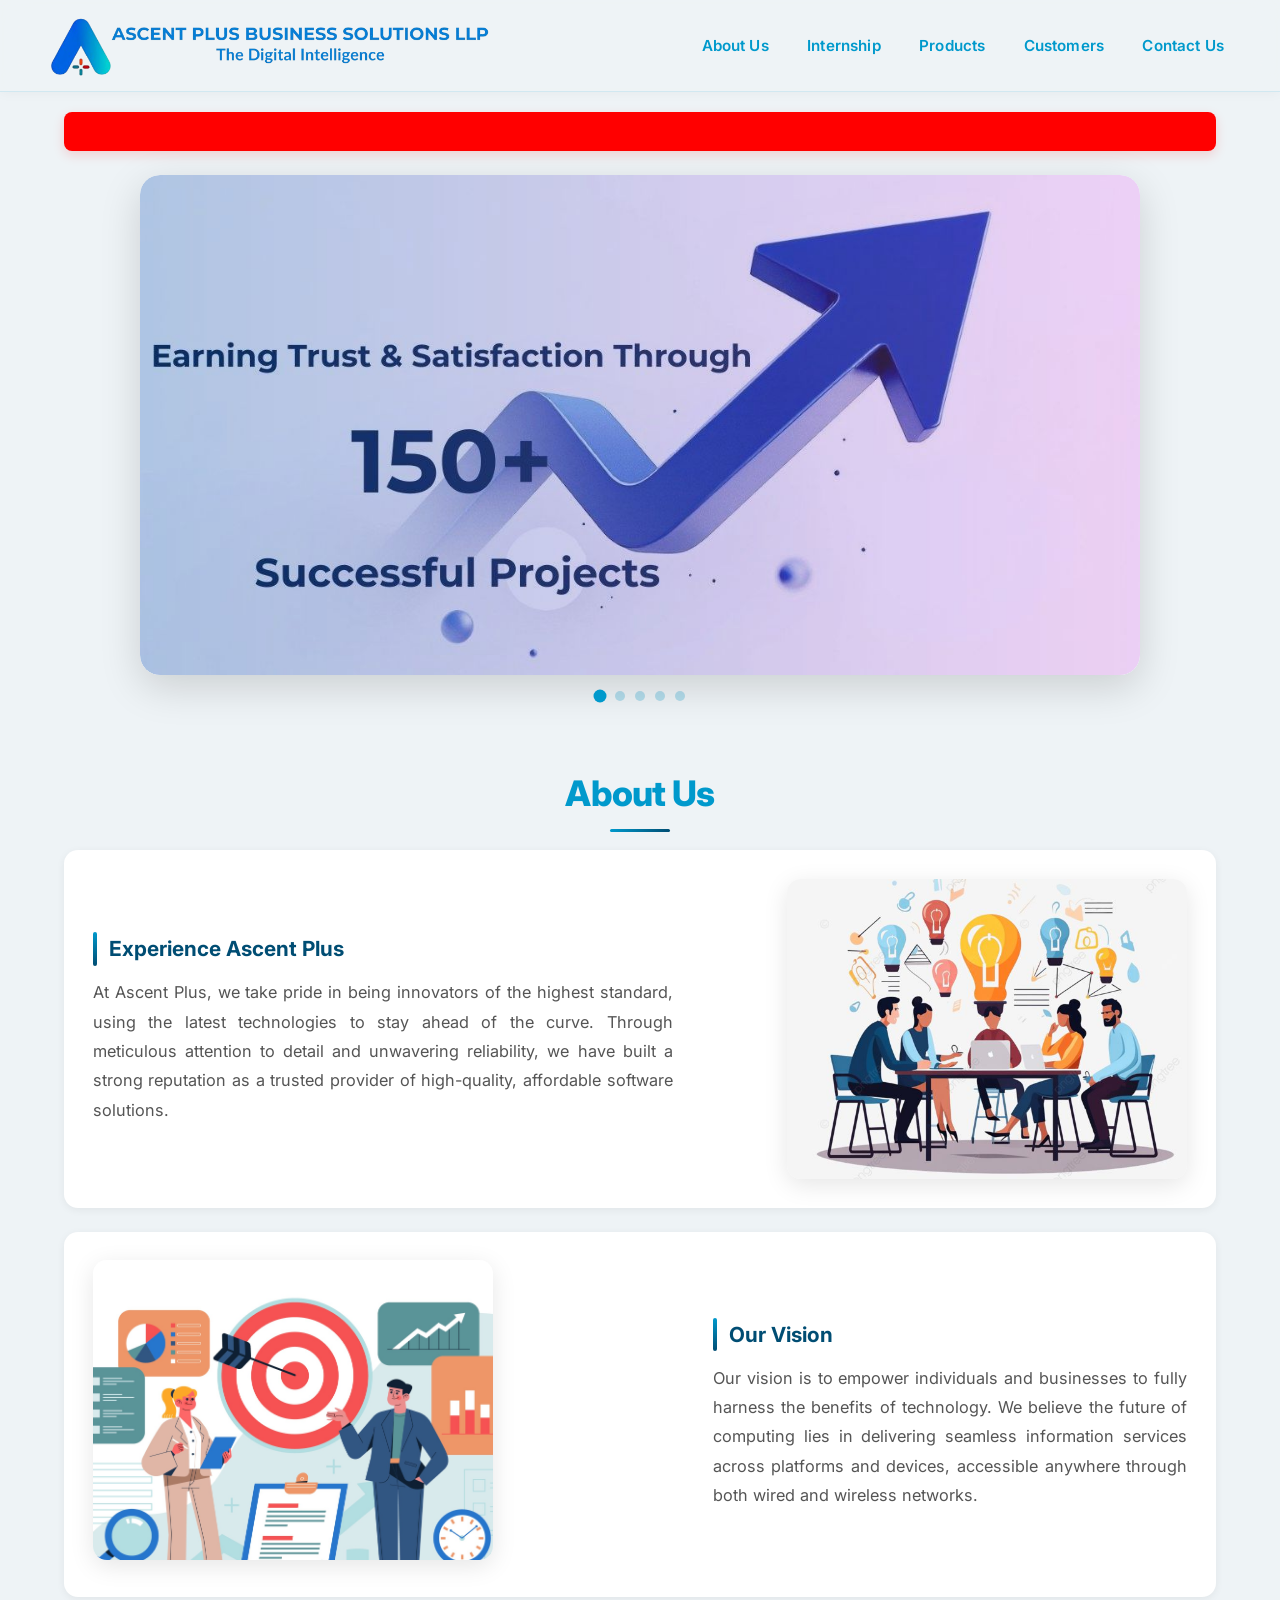
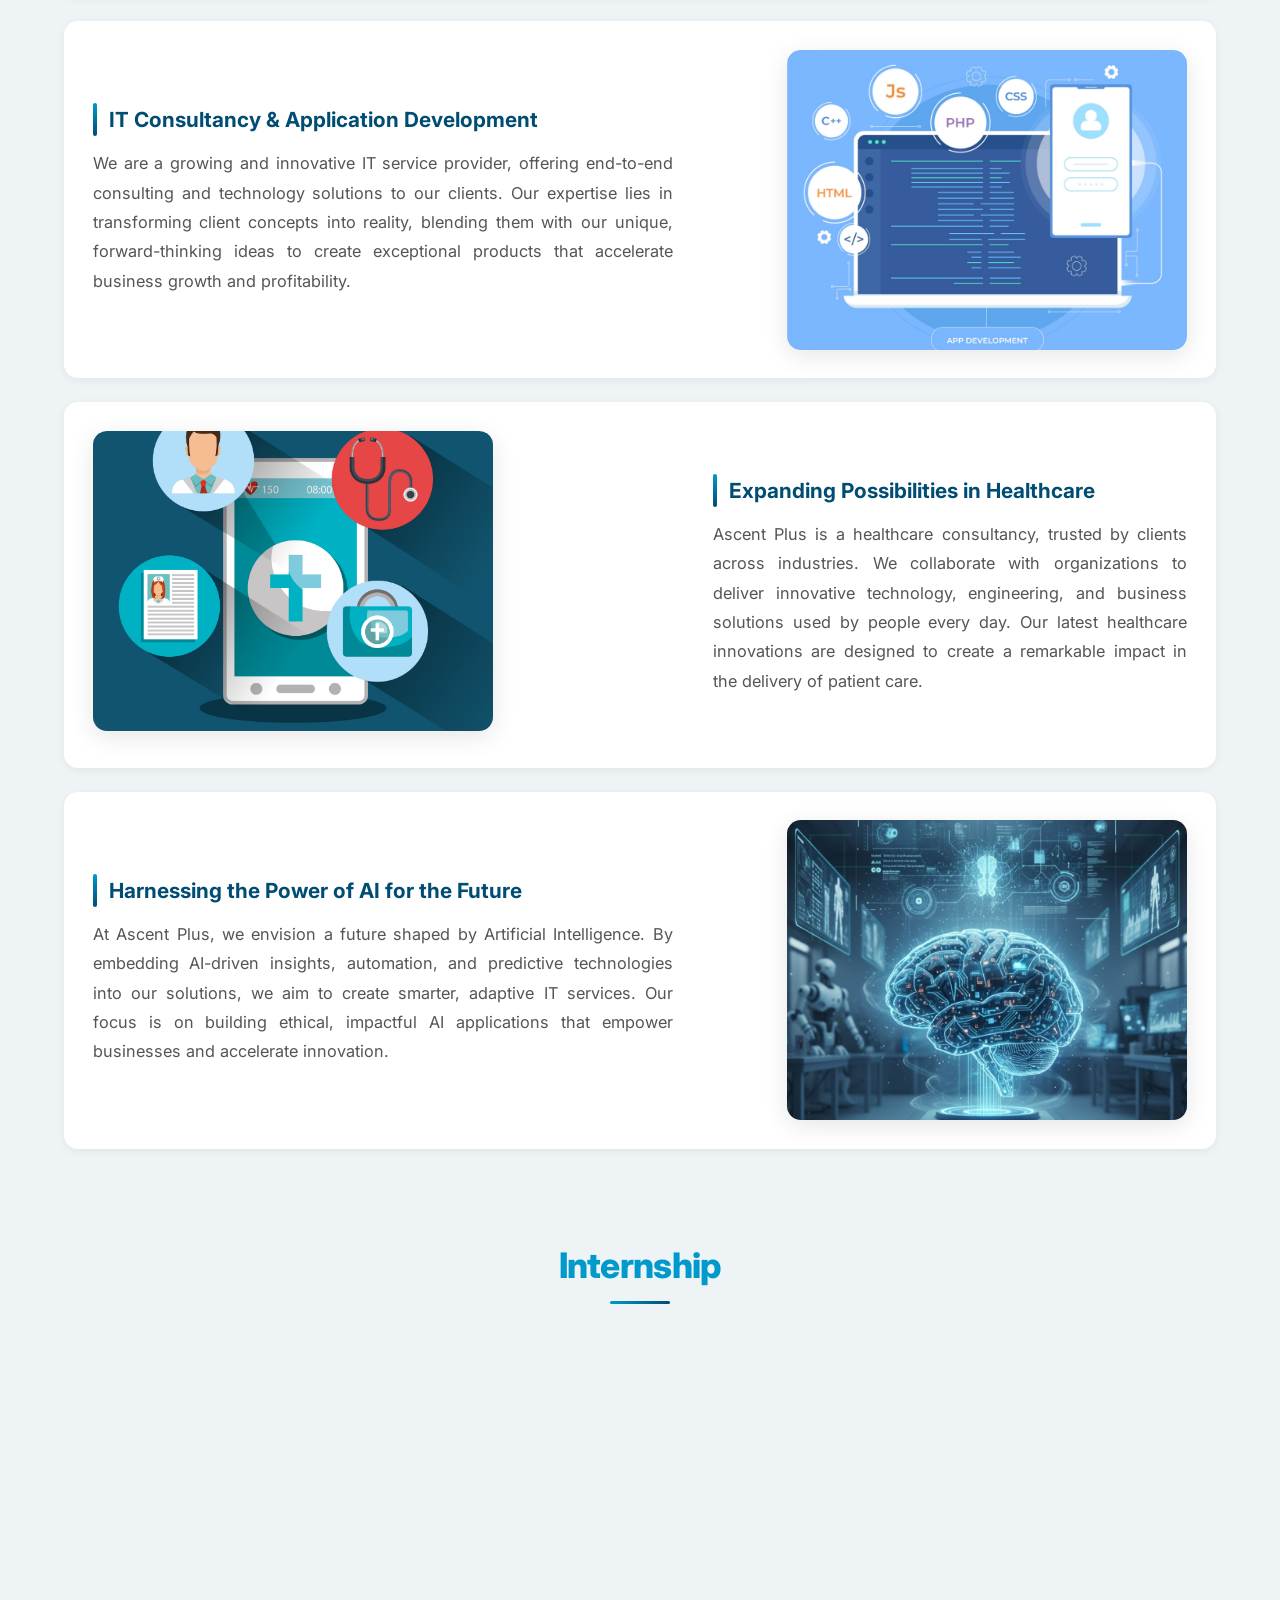
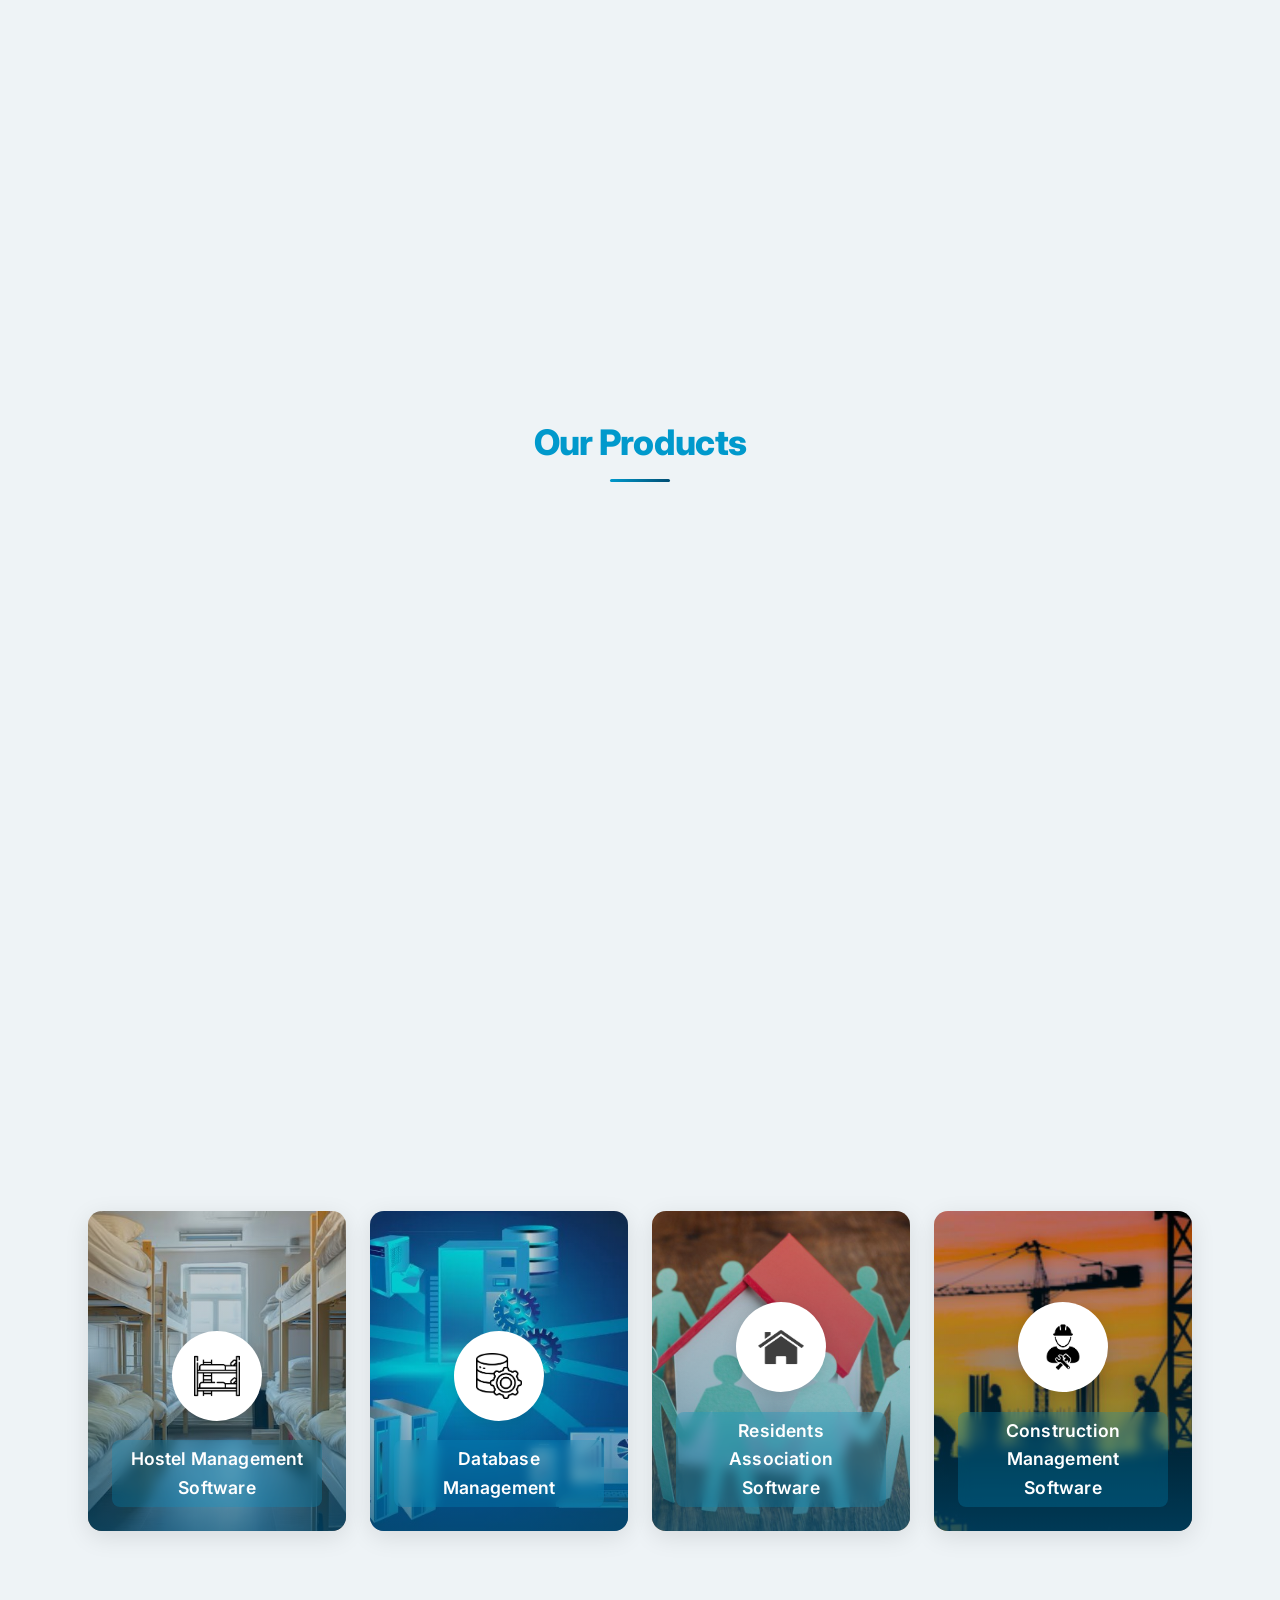
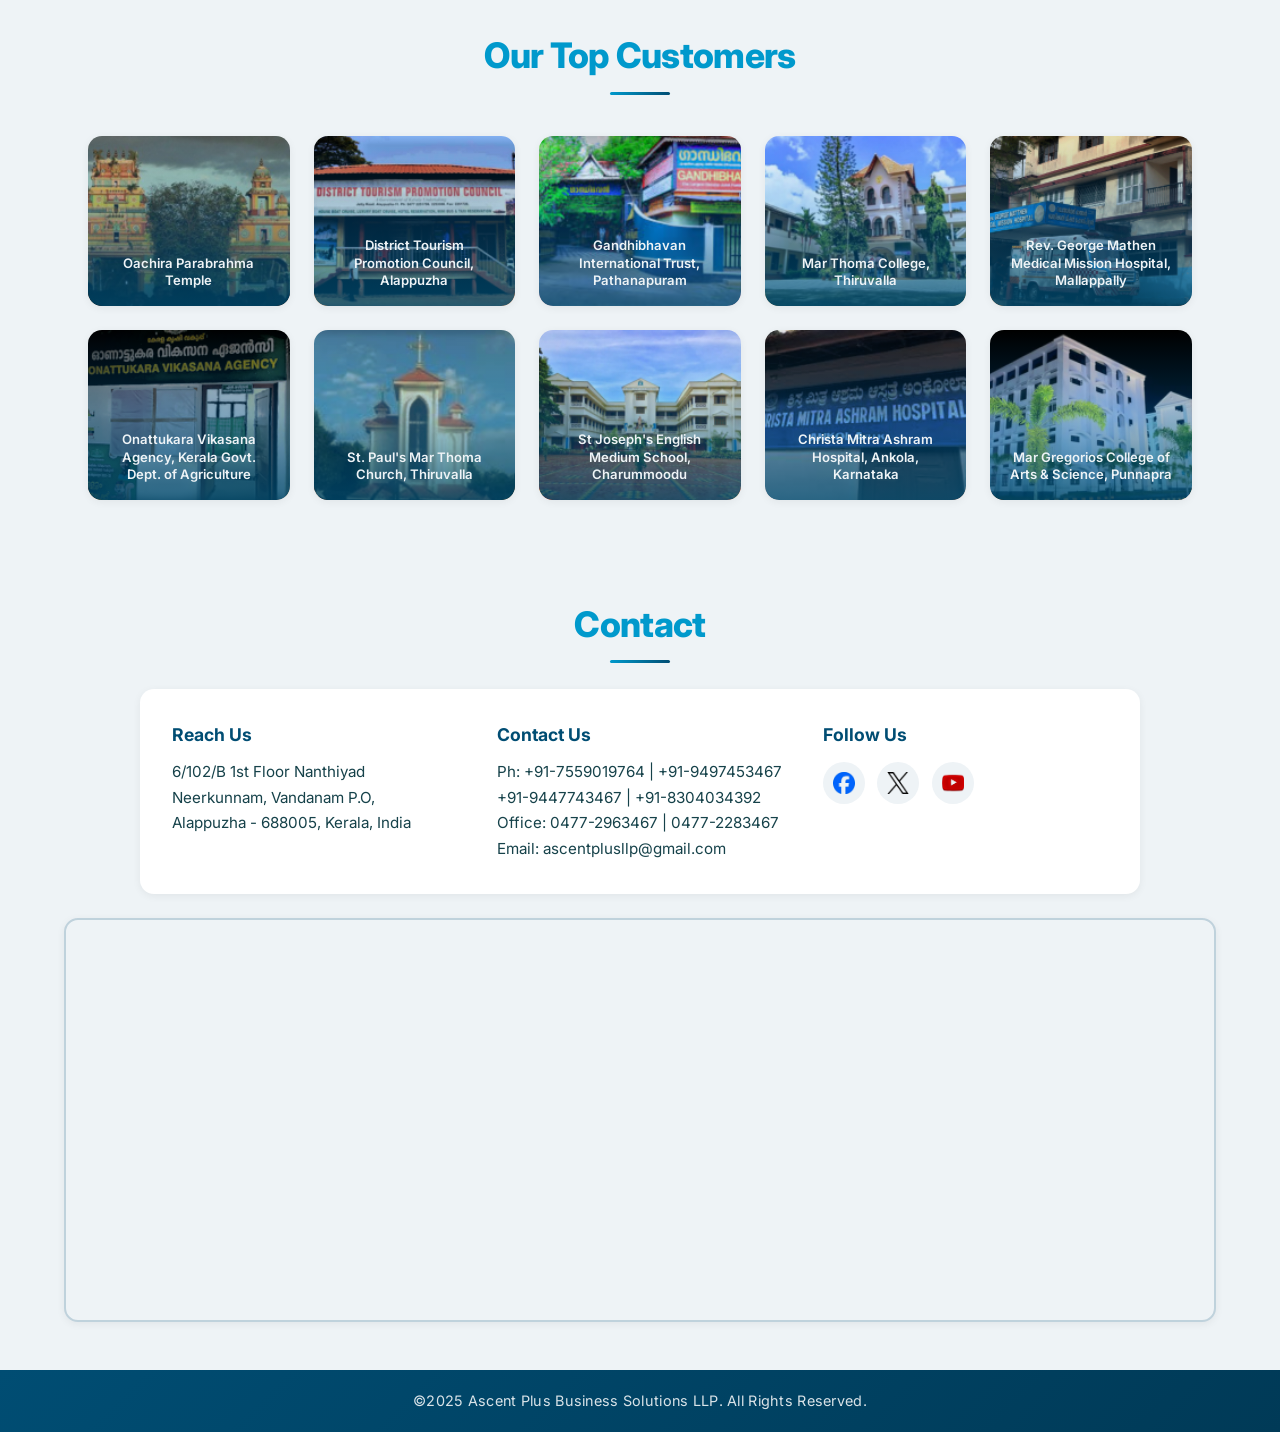
==== index.html @ 63b3bdbd "Add files via upload" ====
<!DOCTYPE html><html lang=en><head><meta charset=utf-8><title>Ascent Plus Business Solutions</title><meta name=viewport content="width=device-width,initial-scale=1"><meta name=description content="Ascent Plus Business Solutions LLP delivers AI-driven, scalable, and affordable IT solutions that empower businesses and transform ideas into impactful digital products."><meta name=author content="Ascent Plus"><meta name=keywords content="Ascent Plus, Internships, Software development company, IT services in Alappuzha, Billing software"><link rel=canonical href=https://ascentplus.net/ ><link rel=icon type=image/png href=images/favicon.png><link rel=preconnect href=https://fonts.googleapis.com><link rel=preconnect href=https://fonts.gstatic.com crossorigin><link href="https://fonts.googleapis.com/css2?family=Inter:wght@400;500;600;700;800&display=swap" rel=stylesheet><link rel=stylesheet href=styles.css></head><body><header class=site-header role=banner><div class=header-inner><div class=brand><a href=#home aria-label=Home><img src=images/ap_logo_full.png alt="Ascent Plus Business Solutions LLP" class=header-logo></a></div><button class=hamburger id=hamburger aria-label="Toggle navigation" aria-expanded=false><span></span><span></span><span></span></button><nav class=main-nav id=mainNav role=navigation aria-label="Main navigation"><ul><li><a href=#about_us>About Us</a></li><li><a href=#internship>Internship</a></li><li><a href=#products>Products</a></li><li><a href=#customers>Customers</a></li><li><a href=#contact_us>Contact Us</a></li></ul></nav></div></header><section id=home aria-label=Home><a href=#internship class=home-ticker aria-label="Internship Opportunities"><div class=ticker-content>Exciting Internship Opportunities Available! Apply Now!</div></a><div class=slider role=region aria-live=polite><div class="slide active"><img src=images/slider_img_1.jpg alt="Slide 1"></div><div class=slide><img src=images/slider_img_2.jpg alt="Slide 2"></div><div class=slide><img src=images/slider_img_3.jpg alt="Slide 3"></div><div class=slide><img src=images/slider_img_4.jpg alt="Slide 4"></div><div class=slide><img src=images/slider_img_5.jpg alt="Slide 5"></div></div><div class=slider-dots id=sliderDots></div></section><section id=about_us aria-labelledby=about_us-heading><h2 class=section-title id=about_us-heading>About Us</h2><div class="content-section reveal"><div class=content-text><h3>Experience Ascent Plus</h3><p>At Ascent Plus, we take pride in being innovators of the highest standard, using the latest technologies to stay ahead of the curve. Through meticulous attention to detail and unwavering reliability, we have built a strong reputation as a trusted provider of high-quality, affordable software solutions.</p></div><div class=content-image><img src=images/about_img_1.jpg alt="Team collaborating at Ascent Plus"></div></div><div class="content-section alt reveal"><div class=content-image><img src=images/about_img_2.jpg alt="Vision illustration"></div><div class=content-text><h3>Our Vision</h3><p>Our vision is to empower individuals and businesses to fully harness the benefits of technology. We believe the future of computing lies in delivering seamless information services across platforms and devices, accessible anywhere through both wired and wireless networks.</p></div></div><div class="content-section reveal"><div class=content-text><h3>IT Consultancy &amp; Application Development</h3><p>We are a growing and innovative IT service provider, offering end-to-end consulting and technology solutions to our clients. Our expertise lies in transforming client concepts into reality, blending them with our unique, forward-thinking ideas to create exceptional products that accelerate business growth and profitability.</p></div><div class=content-image><img src=images/about_img_3.jpg alt="Consulting and development concepts"></div></div><div class="content-section alt reveal"><div class=content-image><img src=images/about_img_4.jpg alt="Healthcare technology"></div><div class=content-text><h3>Expanding Possibilities in Healthcare</h3><p>Ascent Plus is a healthcare consultancy, trusted by clients across industries. We collaborate with organizations to deliver innovative technology, engineering, and business solutions used by people every day. Our latest healthcare innovations are designed to create a remarkable impact in the delivery of patient care.</p></div></div><div class="content-section reveal"><div class=content-text><h3>Harnessing the Power of AI for the Future</h3><p>At Ascent Plus, we envision a future shaped by Artificial Intelligence. By embedding AI-driven insights, automation, and predictive technologies into our solutions, we aim to create smarter, adaptive IT services. Our focus is on building ethical, impactful AI applications that empower businesses and accelerate innovation.</p></div><div class=content-image><img src=images/about_img_5.jpg alt="Power of AI"></div></div></section><section id=internship aria-labelledby=internship-heading><h2 class=section-title id=internship-heading>Internship</h2><div class="internship-container reveal"><p class=internship-intro>Join our internship program to gain real work experience and develop your professional skills. Fill out the form below to apply for an internship.</p><form id=internshipForm class=internship-form><div class=form-grid><div class=form-group><label for=name>Name*</label> <input type=text id=name name=name required placeholder="Your full name"></div><div class=form-group><label for=email>E-mail ID*</label> <input type=email id=email name=email required placeholder=your.email@example.com></div><div class=form-group><label for=phone>Phone Number*</label> <input type=tel id=phone name=phone required placeholder="Phone number"></div><div class=form-group><label for=place>Place*</label> <input type=text id=place name=place required placeholder=Location></div><div class=form-group><label for=college>College*</label> <input type=text id=college name=college required placeholder="Your college name"></div><div class=form-group><label for=semester>Semester*</label> <input type=text id=semester name=semester required placeholder="Current semester"></div><div class=form-group><label for=course>Course*</label> <input type=text id=course name=course required placeholder="B.Tech, BCA, B.Com, etc."></div><div class=form-group><label for=internship_type>Internship*</label> <select id=internship_type name=internship_type required><option value="" disabled=disabled selected=selected>Select an option</option><option value="Web Development">Web Development</option><option value="Python Programming">Python Programming</option><option value="MS Office">Office Automation</option><option value="Accounting Basics">Accounting & Taxation</option></select></div></div><button type=submit class=submit-btn id=submitBtn>Submit Application</button><div id=formMessage class=form-message></div></form></div></section><section id=products aria-labelledby=services-heading><h2 class=section-title id=services-heading>Our Products</h2><div class=services-grid><div class="card reveal" style="background-image: url('images/ERP.jpg');"><div class=icon-circle><img src=images/erp_logo.png alt=ERP></div><h2>ERP Solutions</h2></div><div class="card reveal" style="background-image: url('images/Accounting.jpg');"><div class=icon-circle><img src=images/accounting_logo.png alt=Accounting></div><h2>Accounting Software</h2></div><div class="card reveal" style="background-image: url('images/Church.jpg');"><div class=icon-circle><img src=images/church_logo.png alt=Church></div><h2>Church Software</h2></div><div class="card reveal" style="background-image: url('images/Temple.jpg');"><div class=icon-circle><img src=images/temple_logo.png alt=Temple></div><h2>Temple Software</h2></div><div class="card reveal" style="background-image: url('images/Billing.jpg');"><div class=icon-circle><img src=images/billing_logo.png alt=Billing></div><h2>GST Billing Software</h2></div><div class="card reveal" style="background-image: url('images/Web_Dev.jpg');"><div class=icon-circle><img src=images/web_logo.png alt="Web Dev"></div><h2>Website Development</h2></div><div class="card reveal" style="background-image: url('images/School %26 College.jpg');"><div class=icon-circle><img src=images/school_logo.png alt=School></div><h2>School &amp; College Software</h2></div><div class="card reveal" style="background-image: url('images/Library.jpg');"><div class=icon-circle><img src=images/library_logo.png alt=Library></div><h2>Library Management Software</h2></div><div class="card reveal" style="background-image: url('images/Hostel.jpg');"><div class=icon-circle><img src=images/hostel_logo.png alt=Hostel></div><h2>Hostel Management Software</h2></div><div class="card reveal" style="background-image: url('images/DB.jpg');"><div class=icon-circle><img src=images/db_logo.png alt=DB></div><h2>Database Management</h2></div><div class="card reveal" style="background-image: url('images/Residents.jpg');"><div class=icon-circle><img src=images/residents_logo.png alt=Residents></div><h2>Residents Association Software</h2></div><div class="card reveal" style="background-image: url('images/Construction.jpg');"><div class=icon-circle><img src=images/construction_logo.png alt=Construction></div><h2>Construction Management Software</h2></div></div></section><section id=customers aria-labelledby=customers-heading><h2 class=section-title id=customers-heading>Our Top Customers</h2><div class=customers-grid><div class="customer-card reveal" style="background-image: url('images/customer_1.png');"><p>Oachira Parabrahma Temple</p></div><div class="customer-card reveal" style="background-image: url('images/customer_2.png');"><p>District Tourism Promotion Council, Alappuzha</p></div><div class="customer-card reveal" style="background-image: url('images/customer_3.png');"><p>Gandhibhavan International Trust, Pathanapuram</p></div><div class="customer-card reveal" style="background-image: url('images/customer_4.png');"><p>Mar Thoma College, Thiruvalla</p></div><div class="customer-card reveal" style="background-image: url('images/customer_5.png');"><p>Rev. George Mathen Medical Mission Hospital, Mallappally</p></div><div class="customer-card reveal" style="background-image: url('images/customer_6.png');"><p>Onattukara Vikasana Agency, Kerala Govt. Dept. of Agriculture</p></div><div class="customer-card reveal" style="background-image: url('images/customer_7.png');"><p>St. Paul's Mar Thoma Church, Thiruvalla</p></div><div class="customer-card reveal" style="background-image: url('images/customer_8.png');"><p>St Joseph's English Medium School, Charummoodu</p></div><div class="customer-card reveal" style="background-image: url('images/customer_9.png');"><p>Christa Mitra Ashram Hospital, Ankola, Karnataka</p></div><div class="customer-card reveal" style="background-image: url('images/customer_10.png');"><p>Mar Gregorios College of Arts &amp; Science, Punnapra</p></div></div></section><section class=contact id=contact_us aria-labelledby=contact-heading><h2 id=contact-heading class=section-title>Contact</h2><div class="contact-info reveal"><div class=contact-column><h3>Reach Us</h3><address>6/102/B 1st Floor Nanthiyad<br>Neerkunnam, Vandanam P.O,<br>Alappuzha - 688005, Kerala, India</address></div><div class=contact-column><h3>Contact Us</h3><p>Ph: +91-7559019764 | +91-9497453467<br>+91-9447743467 | +91-8304034392</p><p>Office: 0477-2963467 | 0477-2283467</p><p>Email: ascentplusllp@gmail.com</p></div><div class=contact-column><h3>Follow Us</h3><div class=contact-social><a href=https://www.facebook.com/AscentPlus/ target=_blank aria-label=Facebook><img src=images/fb_logo.png alt=Facebook></a><a href=https://x.com/AscentPlus target=_blank aria-label=X><img src=images/x_logo.png alt=X></a><a href=https://www.youtube.com/channel/UC_zeBOGLfDLjRmx_AWylaQw target=_blank aria-label=YouTube><img src=images/yt_logo.png alt=YouTube></a></div></div></div><div class="map-container reveal" aria-hidden=false><iframe src="https://www.google.com/maps/embed?pb=!1m18!1m12!1m3!1d956.0295967502104!2d76.35244533608852!3d9.406161822667972!2m3!1f0!2f0!3f0!3m2!1i1024!2i768!4f13.1!3m3!1m2!1s0x3b089bda5cfa792b%3A0xc1f2c618e635bd9d!2sAscent%20Plus!5e0!3m2!1sen!2sin!4v1754981870538!5m2!1sen!2sin" title="Location map of Ascent Plus" width=100% height=400 style=border:0; allowfullscreen="" loading=lazy referrerpolicy=no-referrer-when-downgrade></iframe></div></section><footer class=site-footer><div class=footer-inner><p>&copy;2025 Ascent Plus Business Solutions LLP. All Rights Reserved.</p></div></footer><script src=main.f17c1cb8.js></script></body></html>
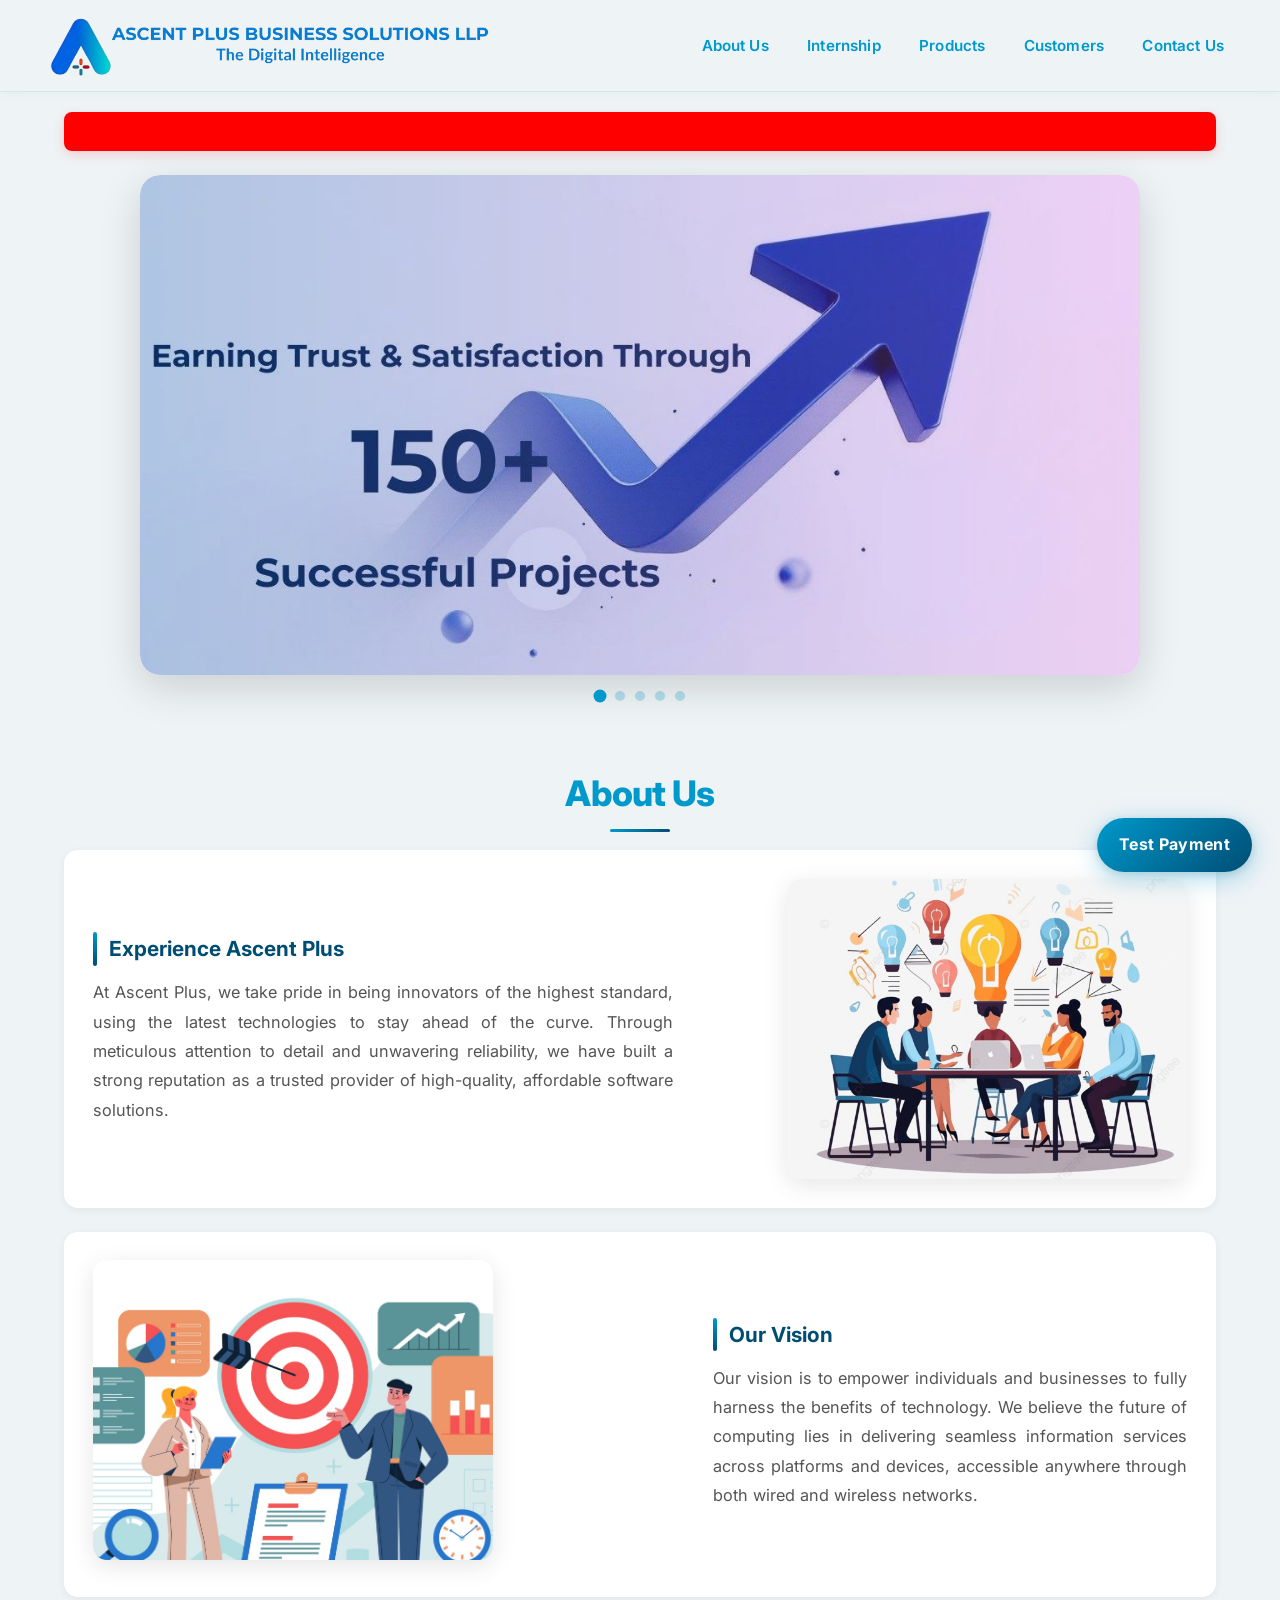
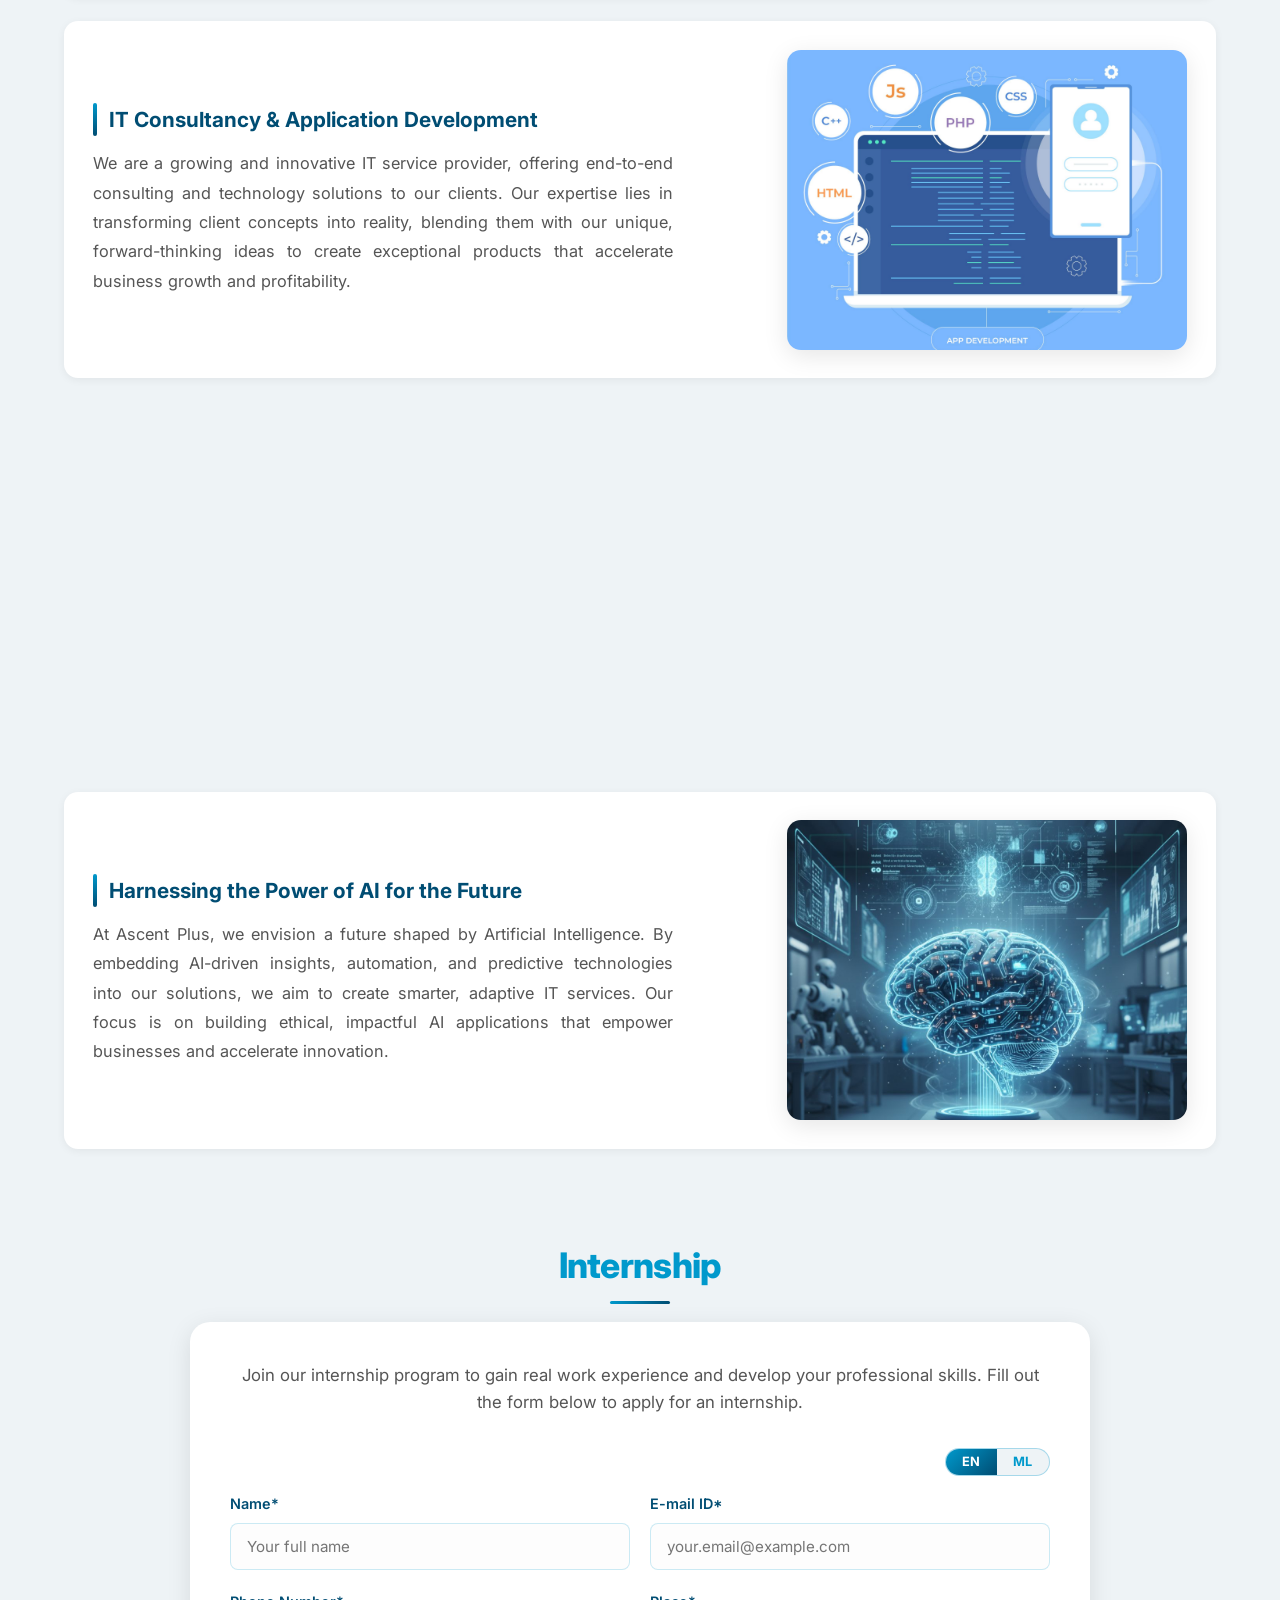
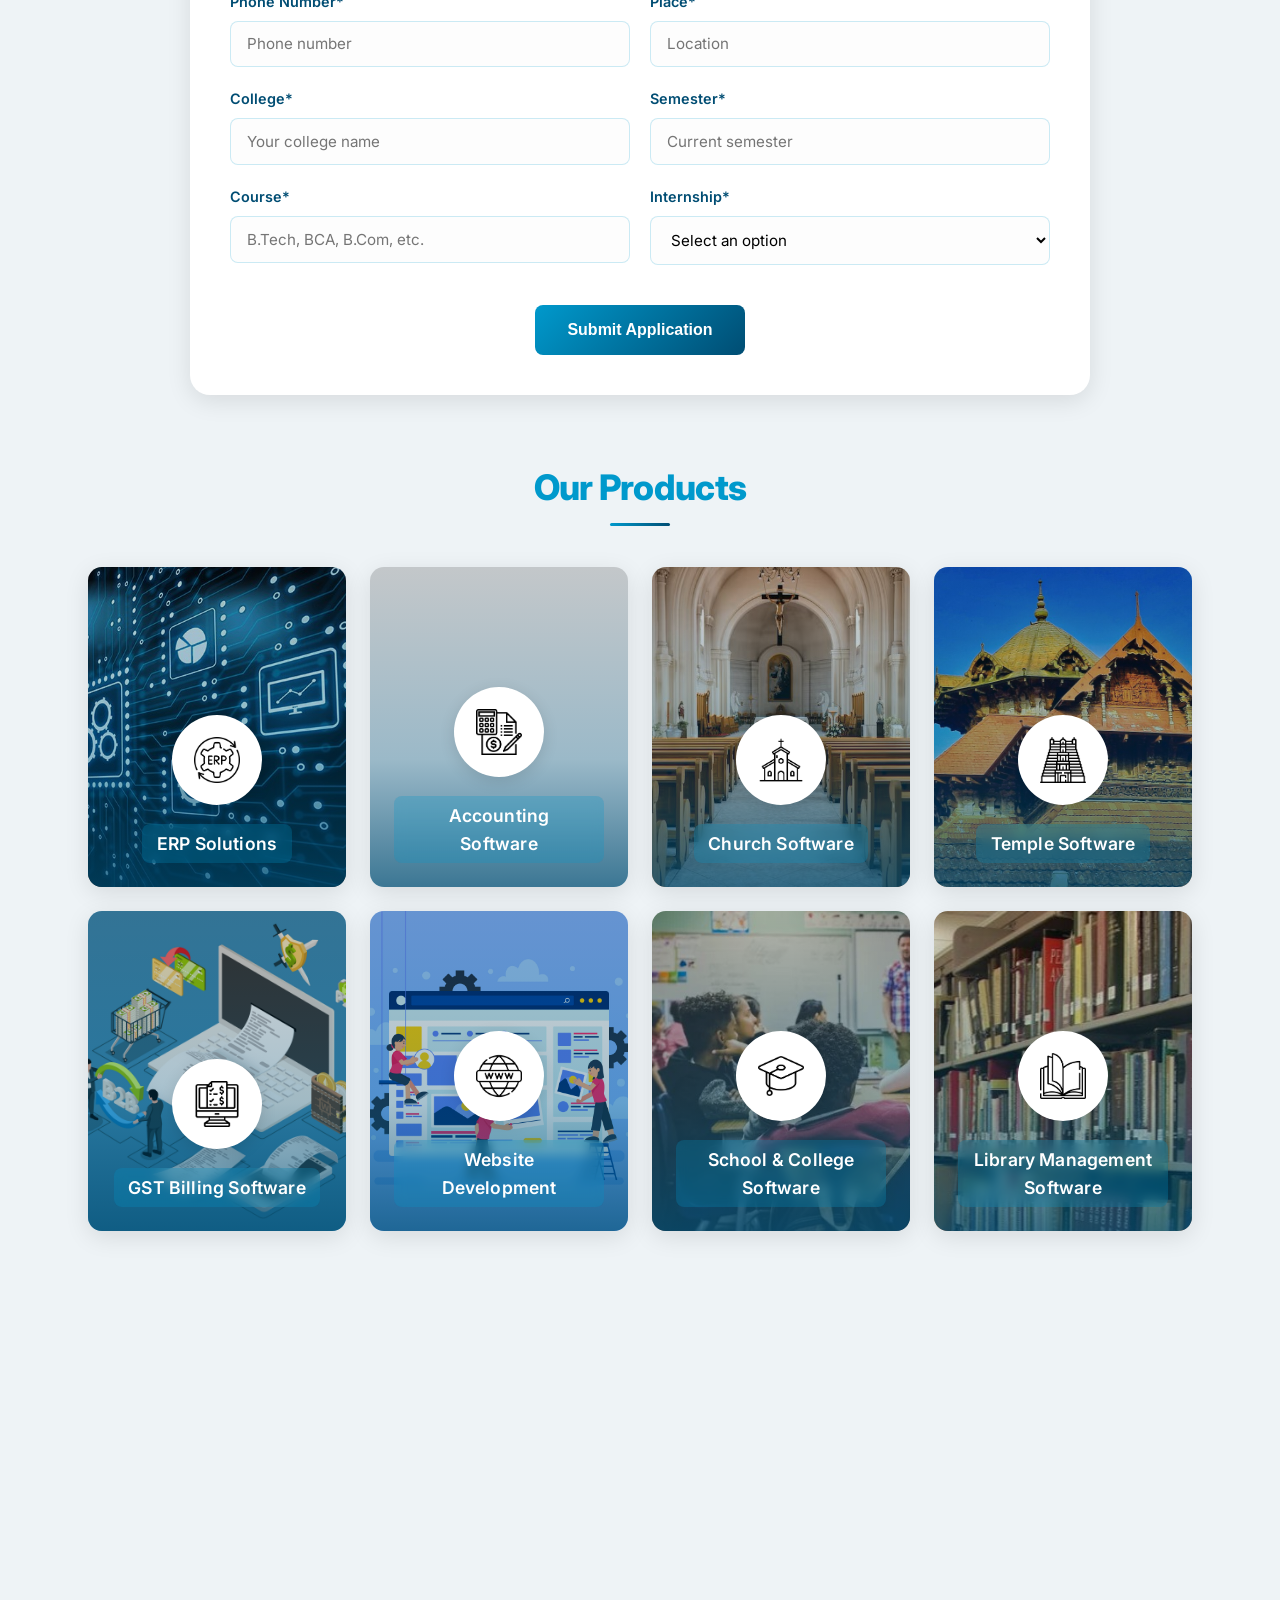
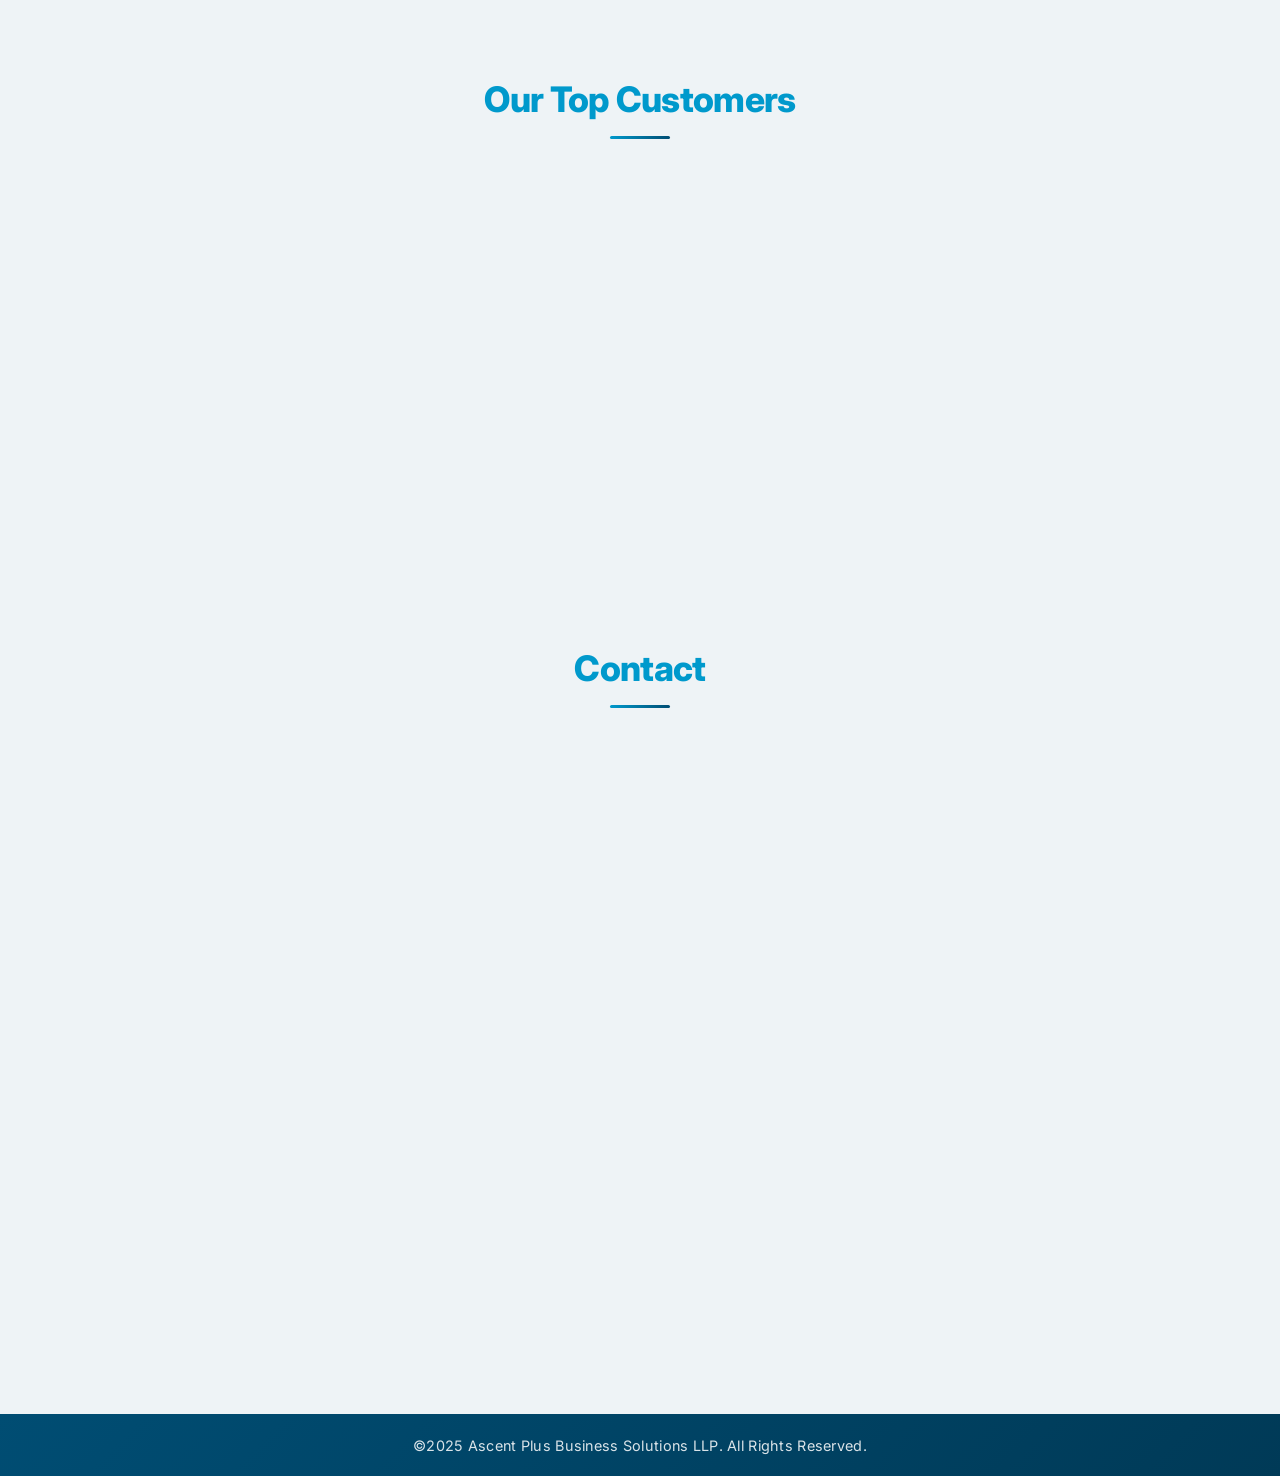
==== commit 60136691: "Add files via upload" ====
--- a/index.html
+++ b/index.html
@@ -1 +1,23 @@
-<!DOCTYPE html><html lang=en><head><meta charset=utf-8><title>Ascent Plus Business Solutions</title><meta name=viewport content="width=device-width,initial-scale=1"><meta name=description content="Ascent Plus Business Solutions LLP delivers AI-driven, scalable, and affordable IT solutions that empower businesses and transform ideas into impactful digital products."><meta name=author content="Ascent Plus"><meta name=keywords content="Ascent Plus, Internships, Software development company, IT services in Alappuzha, Billing software"><link rel=canonical href=https://ascentplus.net/ ><link rel=icon type=image/png href=images/favicon.png><link rel=preconnect href=https://fonts.googleapis.com><link rel=preconnect href=https://fonts.gstatic.com crossorigin><link href="https://fonts.googleapis.com/css2?family=Inter:wght@400;500;600;700;800&display=swap" rel=stylesheet><link rel=stylesheet href=styles.css></head><body><header class=site-header role=banner><div class=header-inner><div class=brand><a href=#home aria-label=Home><img src=images/ap_logo_full.png alt="Ascent Plus Business Solutions LLP" class=header-logo></a></div><button class=hamburger id=hamburger aria-label="Toggle navigation" aria-expanded=false><span></span><span></span><span></span></button><nav class=main-nav id=mainNav role=navigation aria-label="Main navigation"><ul><li><a href=#about_us>About Us</a></li><li><a href=#internship>Internship</a></li><li><a href=#products>Products</a></li><li><a href=#customers>Customers</a></li><li><a href=#contact_us>Contact Us</a></li></ul></nav></div></header><section id=home aria-label=Home><a href=#internship class=home-ticker aria-label="Internship Opportunities"><div class=ticker-content>Exciting Internship Opportunities Available! Apply Now!</div></a><div class=slider role=region aria-live=polite><div class="slide active"><img src=images/slider_img_1.jpg alt="Slide 1"></div><div class=slide><img src=images/slider_img_2.jpg alt="Slide 2"></div><div class=slide><img src=images/slider_img_3.jpg alt="Slide 3"></div><div class=slide><img src=images/slider_img_4.jpg alt="Slide 4"></div><div class=slide><img src=images/slider_img_5.jpg alt="Slide 5"></div></div><div class=slider-dots id=sliderDots></div></section><section id=about_us aria-labelledby=about_us-heading><h2 class=section-title id=about_us-heading>About Us</h2><div class="content-section reveal"><div class=content-text><h3>Experience Ascent Plus</h3><p>At Ascent Plus, we take pride in being innovators of the highest standard, using the latest technologies to stay ahead of the curve. Through meticulous attention to detail and unwavering reliability, we have built a strong reputation as a trusted provider of high-quality, affordable software solutions.</p></div><div class=content-image><img src=images/about_img_1.jpg alt="Team collaborating at Ascent Plus"></div></div><div class="content-section alt reveal"><div class=content-image><img src=images/about_img_2.jpg alt="Vision illustration"></div><div class=content-text><h3>Our Vision</h3><p>Our vision is to empower individuals and businesses to fully harness the benefits of technology. We believe the future of computing lies in delivering seamless information services across platforms and devices, accessible anywhere through both wired and wireless networks.</p></div></div><div class="content-section reveal"><div class=content-text><h3>IT Consultancy &amp; Application Development</h3><p>We are a growing and innovative IT service provider, offering end-to-end consulting and technology solutions to our clients. Our expertise lies in transforming client concepts into reality, blending them with our unique, forward-thinking ideas to create exceptional products that accelerate business growth and profitability.</p></div><div class=content-image><img src=images/about_img_3.jpg alt="Consulting and development concepts"></div></div><div class="content-section alt reveal"><div class=content-image><img src=images/about_img_4.jpg alt="Healthcare technology"></div><div class=content-text><h3>Expanding Possibilities in Healthcare</h3><p>Ascent Plus is a healthcare consultancy, trusted by clients across industries. We collaborate with organizations to deliver innovative technology, engineering, and business solutions used by people every day. Our latest healthcare innovations are designed to create a remarkable impact in the delivery of patient care.</p></div></div><div class="content-section reveal"><div class=content-text><h3>Harnessing the Power of AI for the Future</h3><p>At Ascent Plus, we envision a future shaped by Artificial Intelligence. By embedding AI-driven insights, automation, and predictive technologies into our solutions, we aim to create smarter, adaptive IT services. Our focus is on building ethical, impactful AI applications that empower businesses and accelerate innovation.</p></div><div class=content-image><img src=images/about_img_5.jpg alt="Power of AI"></div></div></section><section id=internship aria-labelledby=internship-heading><h2 class=section-title id=internship-heading>Internship</h2><div class="internship-container reveal"><p class=internship-intro>Join our internship program to gain real work experience and develop your professional skills. Fill out the form below to apply for an internship.</p><form id=internshipForm class=internship-form><div class=form-grid><div class=form-group><label for=name>Name*</label> <input type=text id=name name=name required placeholder="Your full name"></div><div class=form-group><label for=email>E-mail ID*</label> <input type=email id=email name=email required placeholder=your.email@example.com></div><div class=form-group><label for=phone>Phone Number*</label> <input type=tel id=phone name=phone required placeholder="Phone number"></div><div class=form-group><label for=place>Place*</label> <input type=text id=place name=place required placeholder=Location></div><div class=form-group><label for=college>College*</label> <input type=text id=college name=college required placeholder="Your college name"></div><div class=form-group><label for=semester>Semester*</label> <input type=text id=semester name=semester required placeholder="Current semester"></div><div class=form-group><label for=course>Course*</label> <input type=text id=course name=course required placeholder="B.Tech, BCA, B.Com, etc."></div><div class=form-group><label for=internship_type>Internship*</label> <select id=internship_type name=internship_type required><option value="" disabled=disabled selected=selected>Select an option</option><option value="Web Development">Web Development</option><option value="Python Programming">Python Programming</option><option value="MS Office">Office Automation</option><option value="Accounting Basics">Accounting & Taxation</option></select></div></div><button type=submit class=submit-btn id=submitBtn>Submit Application</button><div id=formMessage class=form-message></div></form></div></section><section id=products aria-labelledby=services-heading><h2 class=section-title id=services-heading>Our Products</h2><div class=services-grid><div class="card reveal" style="background-image: url('images/ERP.jpg');"><div class=icon-circle><img src=images/erp_logo.png alt=ERP></div><h2>ERP Solutions</h2></div><div class="card reveal" style="background-image: url('images/Accounting.jpg');"><div class=icon-circle><img src=images/accounting_logo.png alt=Accounting></div><h2>Accounting Software</h2></div><div class="card reveal" style="background-image: url('images/Church.jpg');"><div class=icon-circle><img src=images/church_logo.png alt=Church></div><h2>Church Software</h2></div><div class="card reveal" style="background-image: url('images/Temple.jpg');"><div class=icon-circle><img src=images/temple_logo.png alt=Temple></div><h2>Temple Software</h2></div><div class="card reveal" style="background-image: url('images/Billing.jpg');"><div class=icon-circle><img src=images/billing_logo.png alt=Billing></div><h2>GST Billing Software</h2></div><div class="card reveal" style="background-image: url('images/Web_Dev.jpg');"><div class=icon-circle><img src=images/web_logo.png alt="Web Dev"></div><h2>Website Development</h2></div><div class="card reveal" style="background-image: url('images/School %26 College.jpg');"><div class=icon-circle><img src=images/school_logo.png alt=School></div><h2>School &amp; College Software</h2></div><div class="card reveal" style="background-image: url('images/Library.jpg');"><div class=icon-circle><img src=images/library_logo.png alt=Library></div><h2>Library Management Software</h2></div><div class="card reveal" style="background-image: url('images/Hostel.jpg');"><div class=icon-circle><img src=images/hostel_logo.png alt=Hostel></div><h2>Hostel Management Software</h2></div><div class="card reveal" style="background-image: url('images/DB.jpg');"><div class=icon-circle><img src=images/db_logo.png alt=DB></div><h2>Database Management</h2></div><div class="card reveal" style="background-image: url('images/Residents.jpg');"><div class=icon-circle><img src=images/residents_logo.png alt=Residents></div><h2>Residents Association Software</h2></div><div class="card reveal" style="background-image: url('images/Construction.jpg');"><div class=icon-circle><img src=images/construction_logo.png alt=Construction></div><h2>Construction Management Software</h2></div></div></section><section id=customers aria-labelledby=customers-heading><h2 class=section-title id=customers-heading>Our Top Customers</h2><div class=customers-grid><div class="customer-card reveal" style="background-image: url('images/customer_1.png');"><p>Oachira Parabrahma Temple</p></div><div class="customer-card reveal" style="background-image: url('images/customer_2.png');"><p>District Tourism Promotion Council, Alappuzha</p></div><div class="customer-card reveal" style="background-image: url('images/customer_3.png');"><p>Gandhibhavan International Trust, Pathanapuram</p></div><div class="customer-card reveal" style="background-image: url('images/customer_4.png');"><p>Mar Thoma College, Thiruvalla</p></div><div class="customer-card reveal" style="background-image: url('images/customer_5.png');"><p>Rev. George Mathen Medical Mission Hospital, Mallappally</p></div><div class="customer-card reveal" style="background-image: url('images/customer_6.png');"><p>Onattukara Vikasana Agency, Kerala Govt. Dept. of Agriculture</p></div><div class="customer-card reveal" style="background-image: url('images/customer_7.png');"><p>St. Paul's Mar Thoma Church, Thiruvalla</p></div><div class="customer-card reveal" style="background-image: url('images/customer_8.png');"><p>St Joseph's English Medium School, Charummoodu</p></div><div class="customer-card reveal" style="background-image: url('images/customer_9.png');"><p>Christa Mitra Ashram Hospital, Ankola, Karnataka</p></div><div class="customer-card reveal" style="background-image: url('images/customer_10.png');"><p>Mar Gregorios College of Arts &amp; Science, Punnapra</p></div></div></section><section class=contact id=contact_us aria-labelledby=contact-heading><h2 id=contact-heading class=section-title>Contact</h2><div class="contact-info reveal"><div class=contact-column><h3>Reach Us</h3><address>6/102/B 1st Floor Nanthiyad<br>Neerkunnam, Vandanam P.O,<br>Alappuzha - 688005, Kerala, India</address></div><div class=contact-column><h3>Contact Us</h3><p>Ph: +91-7559019764 | +91-9497453467<br>+91-9447743467 | +91-8304034392</p><p>Office: 0477-2963467 | 0477-2283467</p><p>Email: ascentplusllp@gmail.com</p></div><div class=contact-column><h3>Follow Us</h3><div class=contact-social><a href=https://www.facebook.com/AscentPlus/ target=_blank aria-label=Facebook><img src=images/fb_logo.png alt=Facebook></a><a href=https://x.com/AscentPlus target=_blank aria-label=X><img src=images/x_logo.png alt=X></a><a href=https://www.youtube.com/channel/UC_zeBOGLfDLjRmx_AWylaQw target=_blank aria-label=YouTube><img src=images/yt_logo.png alt=YouTube></a></div></div></div><div class="map-container reveal" aria-hidden=false><iframe src="https://www.google.com/maps/embed?pb=!1m18!1m12!1m3!1d956.0295967502104!2d76.35244533608852!3d9.406161822667972!2m3!1f0!2f0!3f0!3m2!1i1024!2i768!4f13.1!3m3!1m2!1s0x3b089bda5cfa792b%3A0xc1f2c618e635bd9d!2sAscent%20Plus!5e0!3m2!1sen!2sin!4v1754981870538!5m2!1sen!2sin" title="Location map of Ascent Plus" width=100% height=400 style=border:0; allowfullscreen="" loading=lazy referrerpolicy=no-referrer-when-downgrade></iframe></div></section><footer class=site-footer><div class=footer-inner><p>&copy;2025 Ascent Plus Business Solutions LLP. All Rights Reserved.</p></div></footer><script src=main.f17c1cb8.js></script></body></html>+<!DOCTYPE html><html lang=en><head><meta charset=utf-8><title>Ascent Plus Business Solutions</title><meta name=viewport content="width=device-width,initial-scale=1"><meta name=description content="Ascent Plus Business Solutions LLP delivers AI-driven, scalable, and affordable IT solutions that empower businesses and transform ideas into impactful digital products."><meta name=author content="Ascent Plus"><meta name=keywords content="Ascent Plus, Internships, Software development company, IT services in Alappuzha, Billing software"><link rel=canonical href=https://ascentplus.net/ ><link rel=icon type=image/png href=images/favicon.png><link rel=preconnect href=https://fonts.googleapis.com><link rel=preconnect href=https://fonts.gstatic.com crossorigin><link href="https://fonts.googleapis.com/css2?family=Inter:wght@400;500;600;700;800&display=swap" rel=stylesheet><link rel=stylesheet href=styles.css><script type=application/ld+json>{
+    "@context": "https://schema.org",
+    "@type": "Organization",
+    "name": "Ascent Plus Business Solutions LLP",
+    "url": "https://ascentplus.net/",
+    "logo": "https://ascentplus.net/images/ap_logo_full.png",
+    "description": "AI-driven, scalable, and affordable IT solutions that empower businesses and transform ideas into impactful digital products.",
+    "email": "ascentplusllp@gmail.com",
+    "telephone": "+91-7559019764",
+    "address": {
+      "@type": "PostalAddress",
+      "streetAddress": "6/102/B 1st Floor Nanthiyad, Neerkunnam, Vandanam P.O",
+      "addressLocality": "Alappuzha",
+      "postalCode": "688005",
+      "addressRegion": "Kerala",
+      "addressCountry": "IN"
+    },
+    "sameAs": [
+      "https://www.facebook.com/AscentPlus/",
+      "https://x.com/AscentPlus",
+      "https://www.youtube.com/channel/UC_zeBOGLfDLjRmx_AWylaQw"
+    ]
+  }</script></head><body><header class=site-header role=banner><div class=header-inner><div class=brand><a href=#home aria-label=Home><img src=images/ap_logo_full.png alt="Ascent Plus Business Solutions LLP" class=header-logo></a></div><button class=hamburger id=hamburger aria-label="Toggle navigation" aria-expanded=false><span></span><span></span><span></span></button><nav class=main-nav id=mainNav role=navigation aria-label="Main navigation"><ul><li><a href=#about_us>About Us</a></li><li><a href=#internship>Internship</a></li><li><a href=#products>Products</a></li><li><a href=#customers>Customers</a></li><li><a href=#contact_us>Contact Us</a></li></ul></nav></div></header><section id=home aria-label=Home><a href=#internship class=home-ticker aria-label="Internship Opportunities"><div class=ticker-content>Exciting Internship Opportunities Available! Apply Now!</div></a><div class=slider role=region aria-live=polite><div class="slide active"><img src=images/slider_img_1.jpg alt="Slide 1"></div><div class=slide><img src=images/slider_img_2.jpg alt="Slide 2"></div><div class=slide><img src=images/slider_img_3.jpg alt="Slide 3"></div><div class=slide><img src=images/slider_img_4.jpg alt="Slide 4"></div><div class=slide><img src=images/slider_img_5.jpg alt="Slide 5"></div></div><div class=slider-dots id=sliderDots></div></section><section id=about_us aria-labelledby=about_us-heading><h2 class=section-title id=about_us-heading>About Us</h2><div class="content-section reveal"><div class=content-text><h3>Experience Ascent Plus</h3><p>At Ascent Plus, we take pride in being innovators of the highest standard, using the latest technologies to stay ahead of the curve. Through meticulous attention to detail and unwavering reliability, we have built a strong reputation as a trusted provider of high-quality, affordable software solutions.</p></div><div class=content-image><img src=images/about_img_1.jpg alt="Team collaborating at Ascent Plus" loading=lazy></div></div><div class="content-section alt reveal"><div class=content-image><img src=images/about_img_2.jpg alt="Vision illustration" loading=lazy></div><div class=content-text><h3>Our Vision</h3><p>Our vision is to empower individuals and businesses to fully harness the benefits of technology. We believe the future of computing lies in delivering seamless information services across platforms and devices, accessible anywhere through both wired and wireless networks.</p></div></div><div class="content-section reveal"><div class=content-text><h3>IT Consultancy &amp; Application Development</h3><p>We are a growing and innovative IT service provider, offering end-to-end consulting and technology solutions to our clients. Our expertise lies in transforming client concepts into reality, blending them with our unique, forward-thinking ideas to create exceptional products that accelerate business growth and profitability.</p></div><div class=content-image><img src=images/about_img_3.jpg alt="Consulting and development concepts" loading=lazy></div></div><div class="content-section alt reveal"><div class=content-image><img src=images/about_img_4.jpg alt="Healthcare technology" loading=lazy></div><div class=content-text><h3>Expanding Possibilities in Healthcare</h3><p>Ascent Plus is a healthcare consultancy, trusted by clients across industries. We collaborate with organizations to deliver innovative technology, engineering, and business solutions used by people every day. Our latest healthcare innovations are designed to create a remarkable impact in the delivery of patient care.</p></div></div><div class="content-section reveal"><div class=content-text><h3>Harnessing the Power of AI for the Future</h3><p>At Ascent Plus, we envision a future shaped by Artificial Intelligence. By embedding AI-driven insights, automation, and predictive technologies into our solutions, we aim to create smarter, adaptive IT services. Our focus is on building ethical, impactful AI applications that empower businesses and accelerate innovation.</p></div><div class=content-image><img src=images/about_img_5.jpg alt="Power of AI" loading=lazy></div></div></section><section id=internship aria-labelledby=internship-heading><h2 class=section-title id=internship-heading>Internship</h2><div class="internship-container reveal"><p class=internship-intro>Join our internship program to gain real work experience and develop your professional skills. Fill out the form below to apply for an internship.</p><form id=internshipForm class=internship-form><div class=lang-toggle-wrapper><div class=lang-toggle id=langToggle><button type=button class="lang-btn active" id=btnEN data-lang=en>EN</button> <button type=button class=lang-btn id=btnML data-lang=ml>ML</button></div></div><div class=form-grid><div class=form-group><label for=name>Name*</label> <input type=text id=name name=name required placeholder="Your full name"></div><div class=form-group><label for=email>E-mail ID*</label> <input type=email id=email name=email required placeholder=your.email@example.com></div><div class=form-group><label for=phone>Phone Number*</label> <input type=tel id=phone name=phone required placeholder="Phone number"></div><div class=form-group><label for=place>Place*</label> <input type=text id=place name=place required placeholder=Location></div><div class=form-group><label for=college>College*</label> <input type=text id=college name=college required placeholder="Your college name"></div><div class=form-group><label for=semester>Semester*</label> <input type=text id=semester name=semester required placeholder="Current semester"></div><div class=form-group><label for=course>Course*</label> <input type=text id=course name=course required placeholder="B.Tech, BCA, B.Com, etc."></div><div class=form-group><label for=internship_type>Internship*</label> <select id=internship_type name=internship_type required><option value="" disabled=disabled selected=selected>Select an option</option><option value="Web Development">Web Development</option><option value="Python Programming">Python Programming</option><option value="MS Office">Office Automation</option><option value="Accounting Basics">Accounting & Taxation</option></select></div></div><button type=submit class=submit-btn id=submitBtn>Submit Application</button><div id=formMessage class=form-message></div></form></div></section><section id=products aria-labelledby=services-heading><h2 class=section-title id=services-heading>Our Products</h2><div class=services-grid><div class="card reveal" style="background-image: url('images/ERP.jpg');"><div class=icon-circle><img src=images/erp_logo.png alt=ERP loading=lazy></div><h2>ERP Solutions</h2></div><div class="card reveal" style="background-image: url('images/Accounting.jpg');"><div class=icon-circle><img src=images/accounting_logo.png alt=Accounting loading=lazy></div><h2>Accounting Software</h2></div><div class="card reveal" style="background-image: url('images/Church.jpg');"><div class=icon-circle><img src=images/church_logo.png alt=Church loading=lazy></div><h2>Church Software</h2></div><div class="card reveal" style="background-image: url('images/Temple.jpg');"><div class=icon-circle><img src=images/temple_logo.png alt=Temple loading=lazy></div><h2>Temple Software</h2></div><div class="card reveal" style="background-image: url('images/Billing.jpg');"><div class=icon-circle><img src=images/billing_logo.png alt=Billing></div><h2>GST Billing Software</h2></div><div class="card reveal" style="background-image: url('images/Web_Dev.jpg');"><div class=icon-circle><img src=images/web_logo.png alt="Web Dev" loading=lazy></div><h2>Website Development</h2></div><div class="card reveal" style="background-image: url('images/School %26 College.jpg');"><div class=icon-circle><img src=images/school_logo.png alt=School loading=lazy></div><h2>School &amp; College Software</h2></div><div class="card reveal" style="background-image: url('images/Library.jpg');"><div class=icon-circle><img src=images/library_logo.png alt=Library loading=lazy></div><h2>Library Management Software</h2></div><div class="card reveal" style="background-image: url('images/Hostel.jpg');"><div class=icon-circle><img src=images/hostel_logo.png alt=Hostel loading=lazy></div><h2>Hostel Management Software</h2></div><div class="card reveal" style="background-image: url('images/DB.jpg');"><div class=icon-circle><img src=images/db_logo.png alt=DB loading=lazy></div><h2>Database Management</h2></div><div class="card reveal" style="background-image: url('images/Residents.jpg');"><div class=icon-circle><img src=images/residents_logo.png alt=Residents loading=lazy></div><h2>Residents Association Software</h2></div><div class="card reveal" style="background-image: url('images/Construction.jpg');"><div class=icon-circle><img src=images/construction_logo.png alt=Construction loading=lazy></div><h2>Construction Management Software</h2></div></div></section><section id=customers aria-labelledby=customers-heading><h2 class=section-title id=customers-heading>Our Top Customers</h2><div class=customers-grid><div class="customer-card reveal" style="background-image: url('images/customer_1.png');"><p>Oachira Parabrahma Temple</p></div><div class="customer-card reveal" style="background-image: url('images/customer_2.png');"><p>District Tourism Promotion Council, Alappuzha</p></div><div class="customer-card reveal" style="background-image: url('images/customer_3.png');"><p>Gandhibhavan International Trust, Pathanapuram</p></div><div class="customer-card reveal" style="background-image: url('images/customer_4.png');"><p>Mar Thoma College, Thiruvalla</p></div><div class="customer-card reveal" style="background-image: url('images/customer_5.png');"><p>Rev. George Mathen Medical Mission Hospital, Mallappally</p></div><div class="customer-card reveal" style="background-image: url('images/customer_6.png');"><p>Onattukara Vikasana Agency, Kerala Govt. Dept. of Agriculture</p></div><div class="customer-card reveal" style="background-image: url('images/customer_7.png');"><p>St. Paul's Mar Thoma Church, Thiruvalla</p></div><div class="customer-card reveal" style="background-image: url('images/customer_8.png');"><p>St Joseph's English Medium School, Charummoodu</p></div><div class="customer-card reveal" style="background-image: url('images/customer_9.png');"><p>Christa Mitra Ashram Hospital, Ankola, Karnataka</p></div><div class="customer-card reveal" style="background-image: url('images/customer_10.png');"><p>Mar Gregorios College of Arts &amp; Science, Punnapra</p></div></div></section><section class=contact id=contact_us aria-labelledby=contact-heading><h2 id=contact-heading class=section-title>Contact</h2><div class="contact-info reveal"><div class=contact-column><h3>Reach Us</h3><address>6/102/B 1st Floor Nanthiyad<br>Neerkunnam, Vandanam P.O,<br>Alappuzha - 688005, Kerala, India</address></div><div class=contact-column><h3>Contact Us</h3><p>Ph: +91-7559019764 | +91-9497453467<br>+91-9447743467 | +91-8304034392</p><p>Office: 0477-2963467 | 0477-2283467</p><p>Email: ascentplusllp@gmail.com</p></div><div class=contact-column><h3>Follow Us</h3><div class=contact-social><a href=https://www.facebook.com/AscentPlus/ target=_blank rel="noopener noreferrer" aria-label=Facebook><img src=images/fb_logo.png alt=Facebook loading=lazy></a><a href=https://x.com/AscentPlus target=_blank rel="noopener noreferrer" aria-label=X><img src=images/x_logo.png alt=X loading=lazy></a><a href=https://www.youtube.com/channel/UC_zeBOGLfDLjRmx_AWylaQw target=_blank rel="noopener noreferrer" aria-label=YouTube><img src=images/yt_logo.png alt=YouTube loading=lazy></a></div></div></div><div class="map-container reveal" aria-hidden=false><iframe src="https://www.google.com/maps/embed?pb=!1m18!1m12!1m3!1d956.0295967502104!2d76.35244533608852!3d9.406161822667972!2m3!1f0!2f0!3f0!3m2!1i1024!2i768!4f13.1!3m3!1m2!1s0x3b089bda5cfa792b%3A0xc1f2c618e635bd9d!2sAscent%20Plus!5e0!3m2!1sen!2sin!4v1754981870538!5m2!1sen!2sin" title="Location map of Ascent Plus" width=100% height=400 style=border:0; allowfullscreen="" loading=lazy referrerpolicy=no-referrer-when-downgrade></iframe></div></section><footer class=site-footer><div class=footer-inner><p>&copy;2025 Ascent Plus Business Solutions LLP. All Rights Reserved.</p></div></footer><div id=floatingPayBtn class=floating-pay-btn role=button tabindex=0 aria-label="Make a Payment"><span class=pay-label>Test Payment</span></div><div id=paymentFormOverlay class=payment-form-overlay style=display:none; role=dialog aria-modal=true aria-labelledby=payFormTitle><div class=payment-form-backdrop id=payFormBackdrop></div><div class=payment-form-card><button class=payment-form-close id=payFormClose aria-label=Close>&times;</button><div class=payment-form-header><span class=payment-form-icon>₹</span><h3 id=payFormTitle>Test Payment</h3><p>This is a test payment window to showcase how the payment gateway works. No real money is involved.</p></div><form id=paymentDetailsForm class=payment-details-form novalidate><div class=pay-form-group><label for=payName>Full Name *</label> <input type=text id=payName name=payName placeholder="Your full name" required></div><div class=pay-form-group><label for=payEmail>Email *</label> <input type=email id=payEmail name=payEmail placeholder=your.email@example.com required></div><div class=pay-form-group><label for=payPhone>Phone *</label> <input type=tel id=payPhone name=payPhone placeholder="+91 XXXXX XXXXX" required></div><div class=pay-form-group><label for=payAmount>Amount (₹) *</label> <input type=number id=payAmount name=payAmount placeholder="Enter amount" min=1 required></div><button type=submit class=pay-proceed-btn id=payProceedBtn>Proceed to Pay</button></form></div></div><script src=main.ec503a98.js defer=defer></script></body></html>
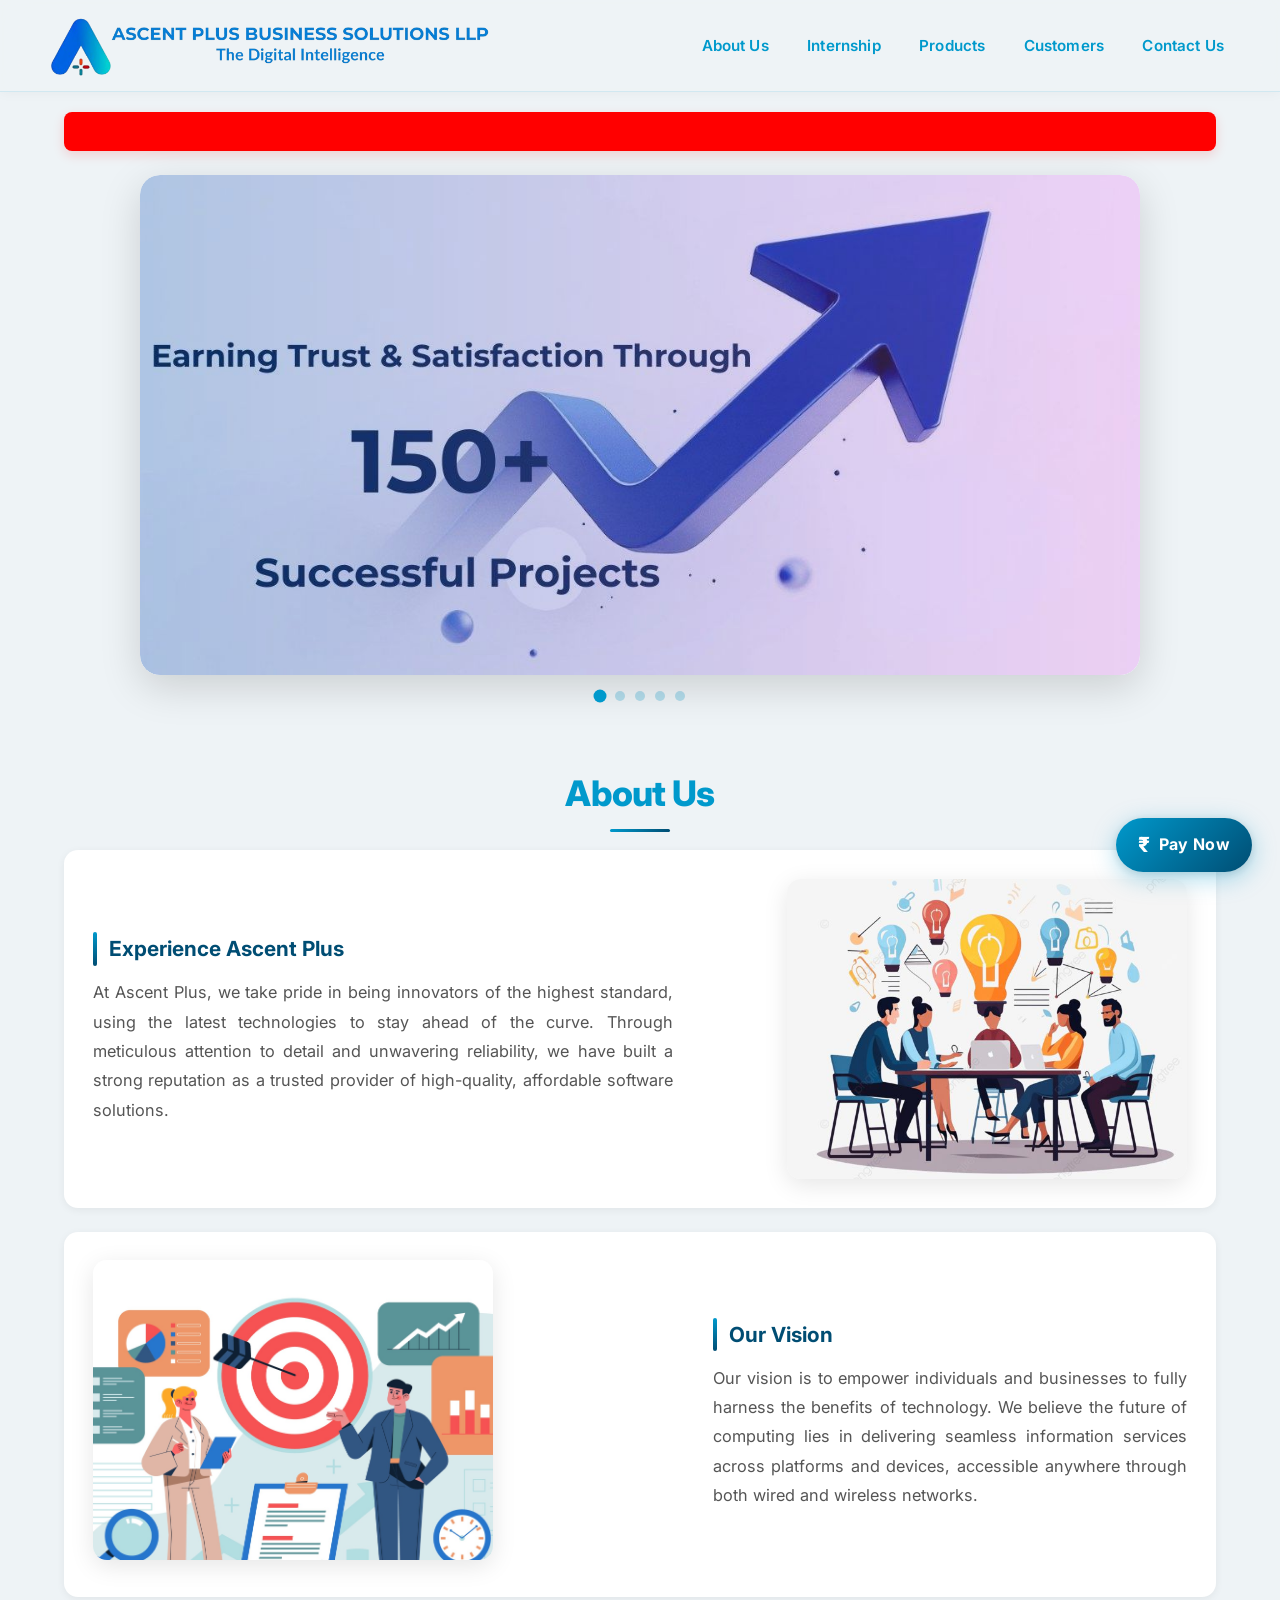
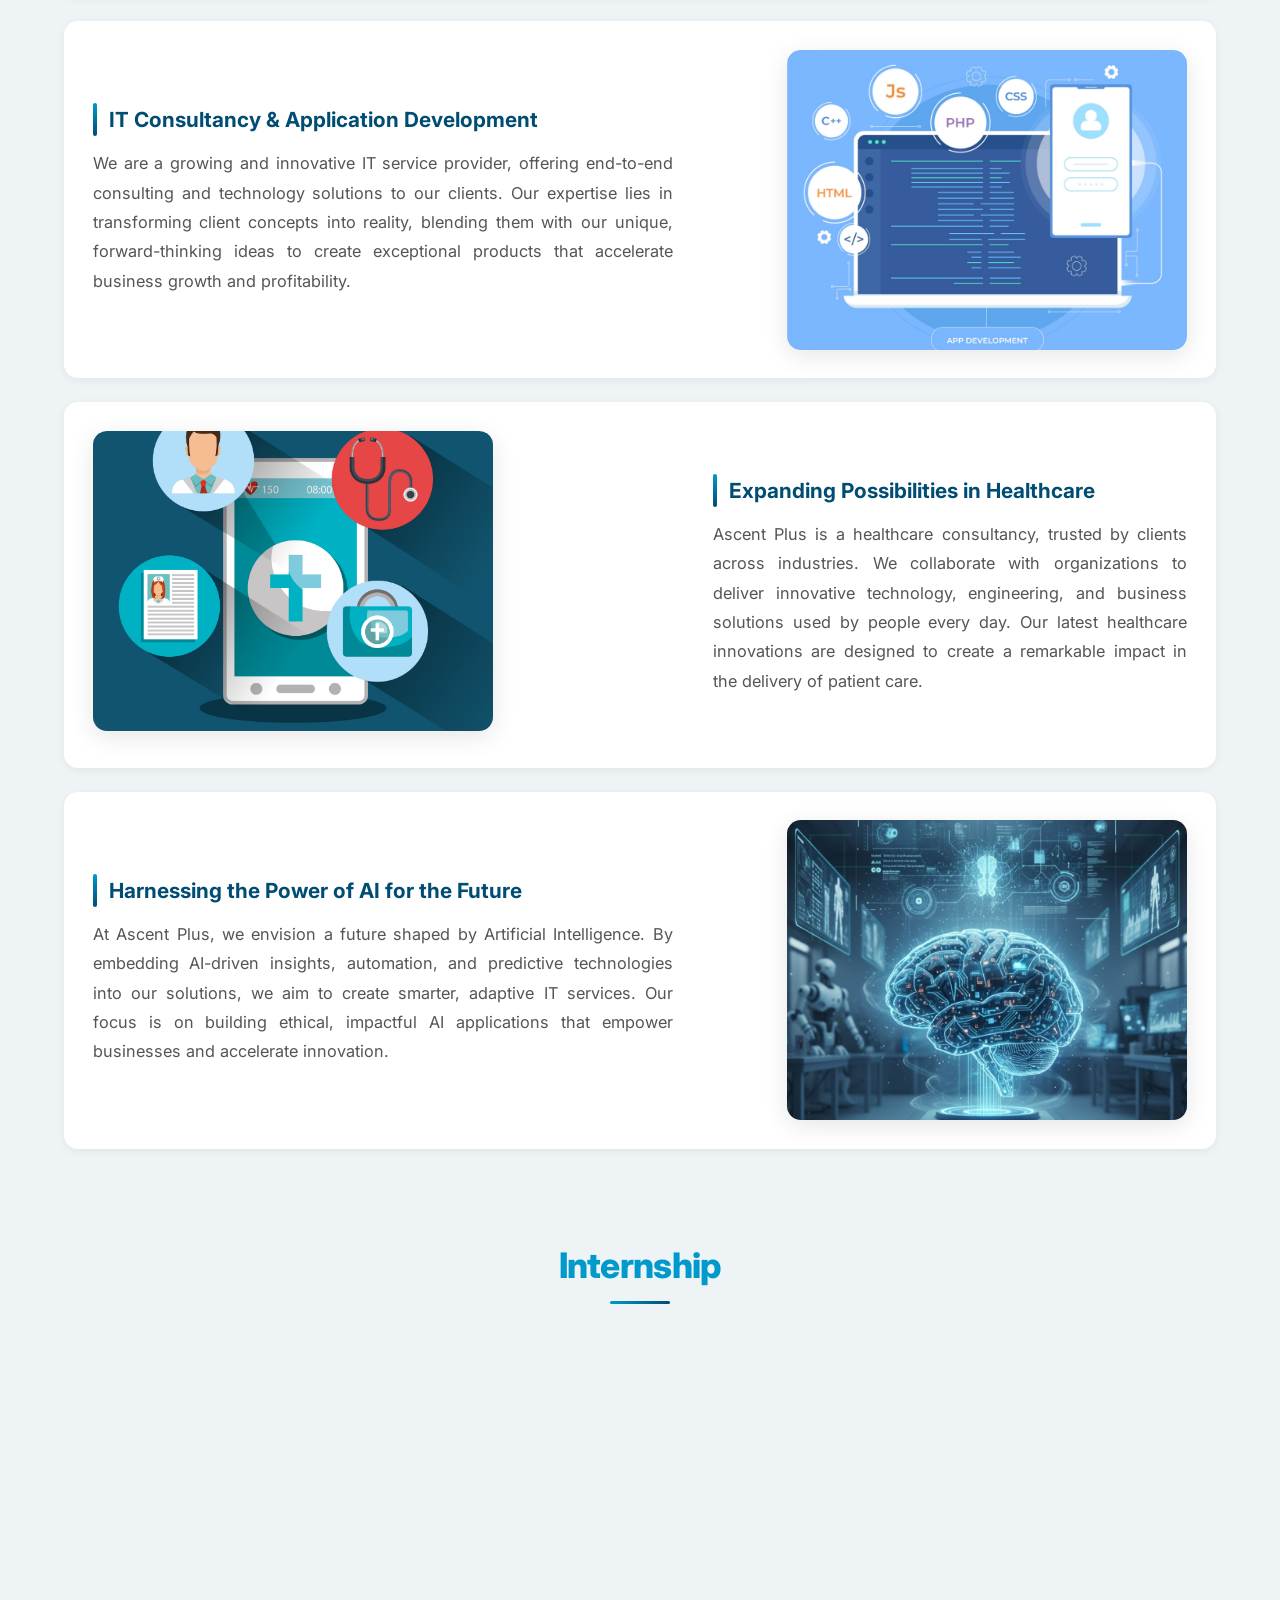
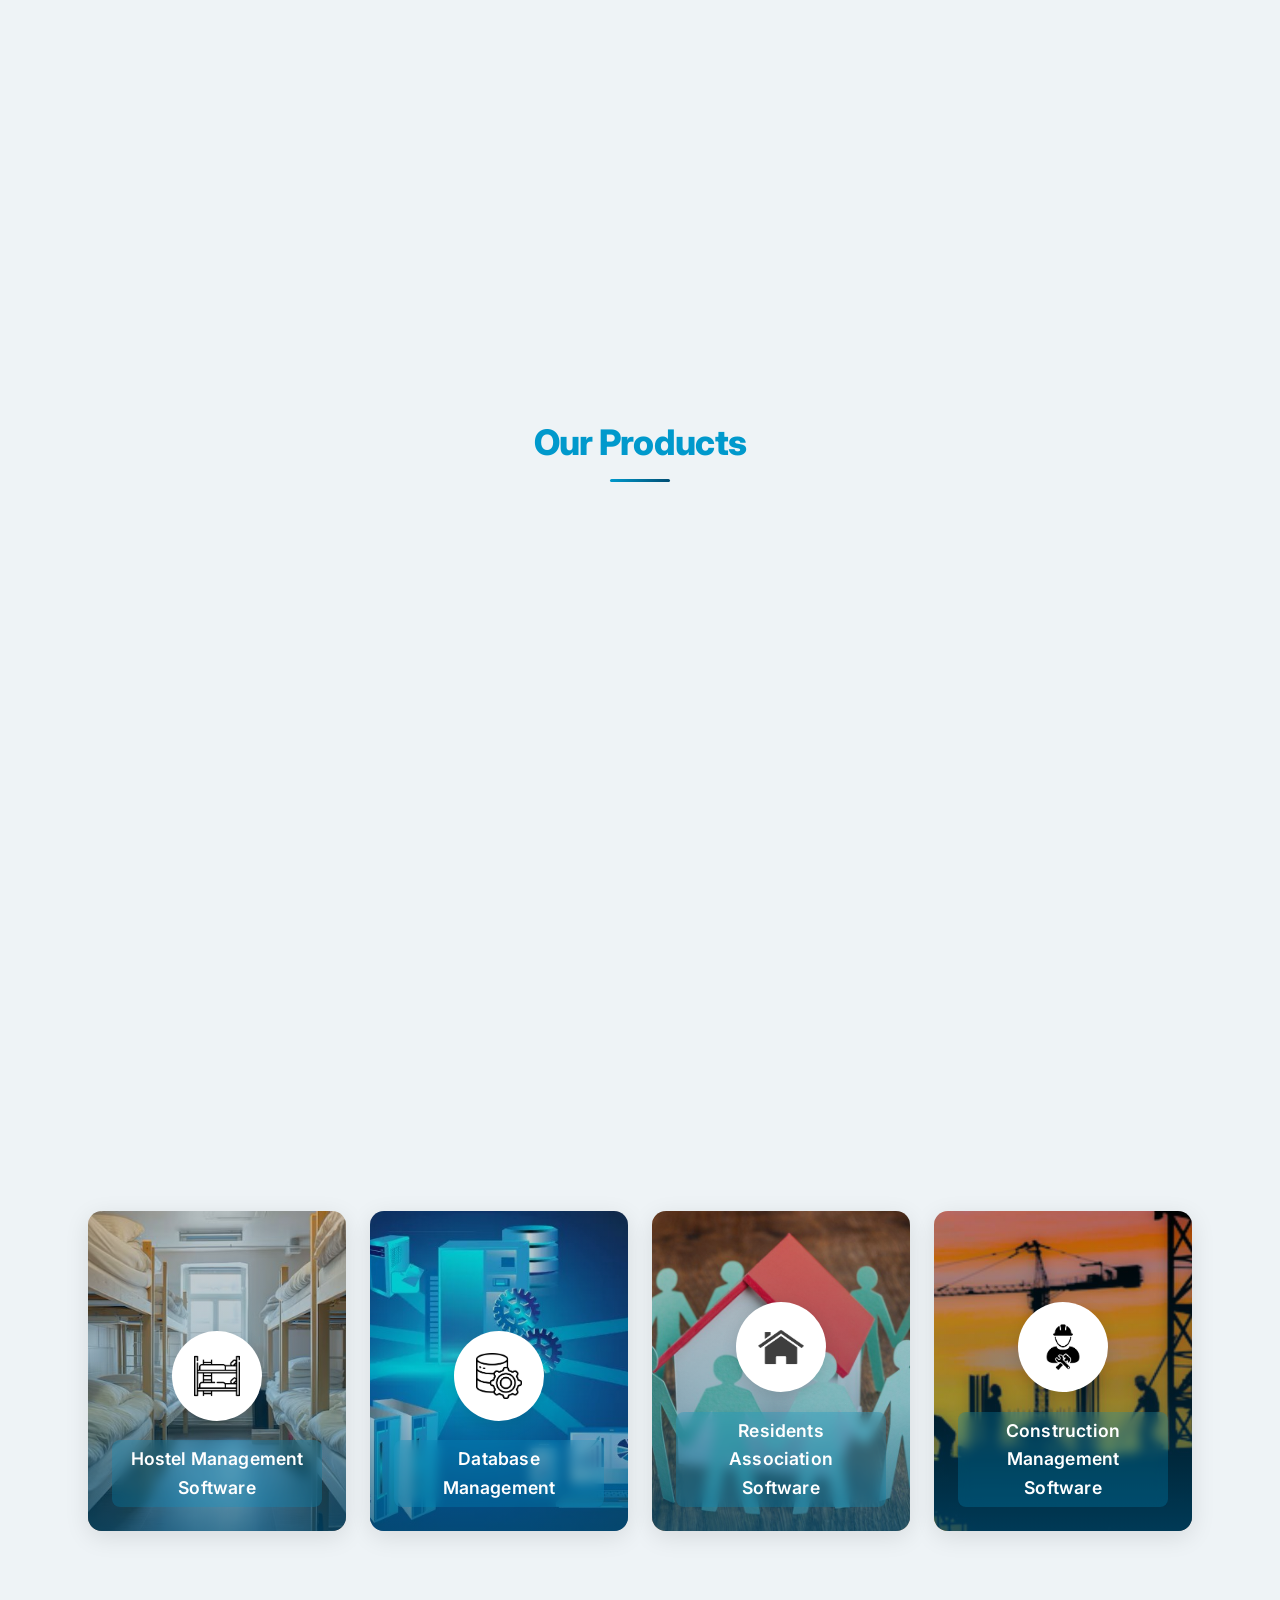
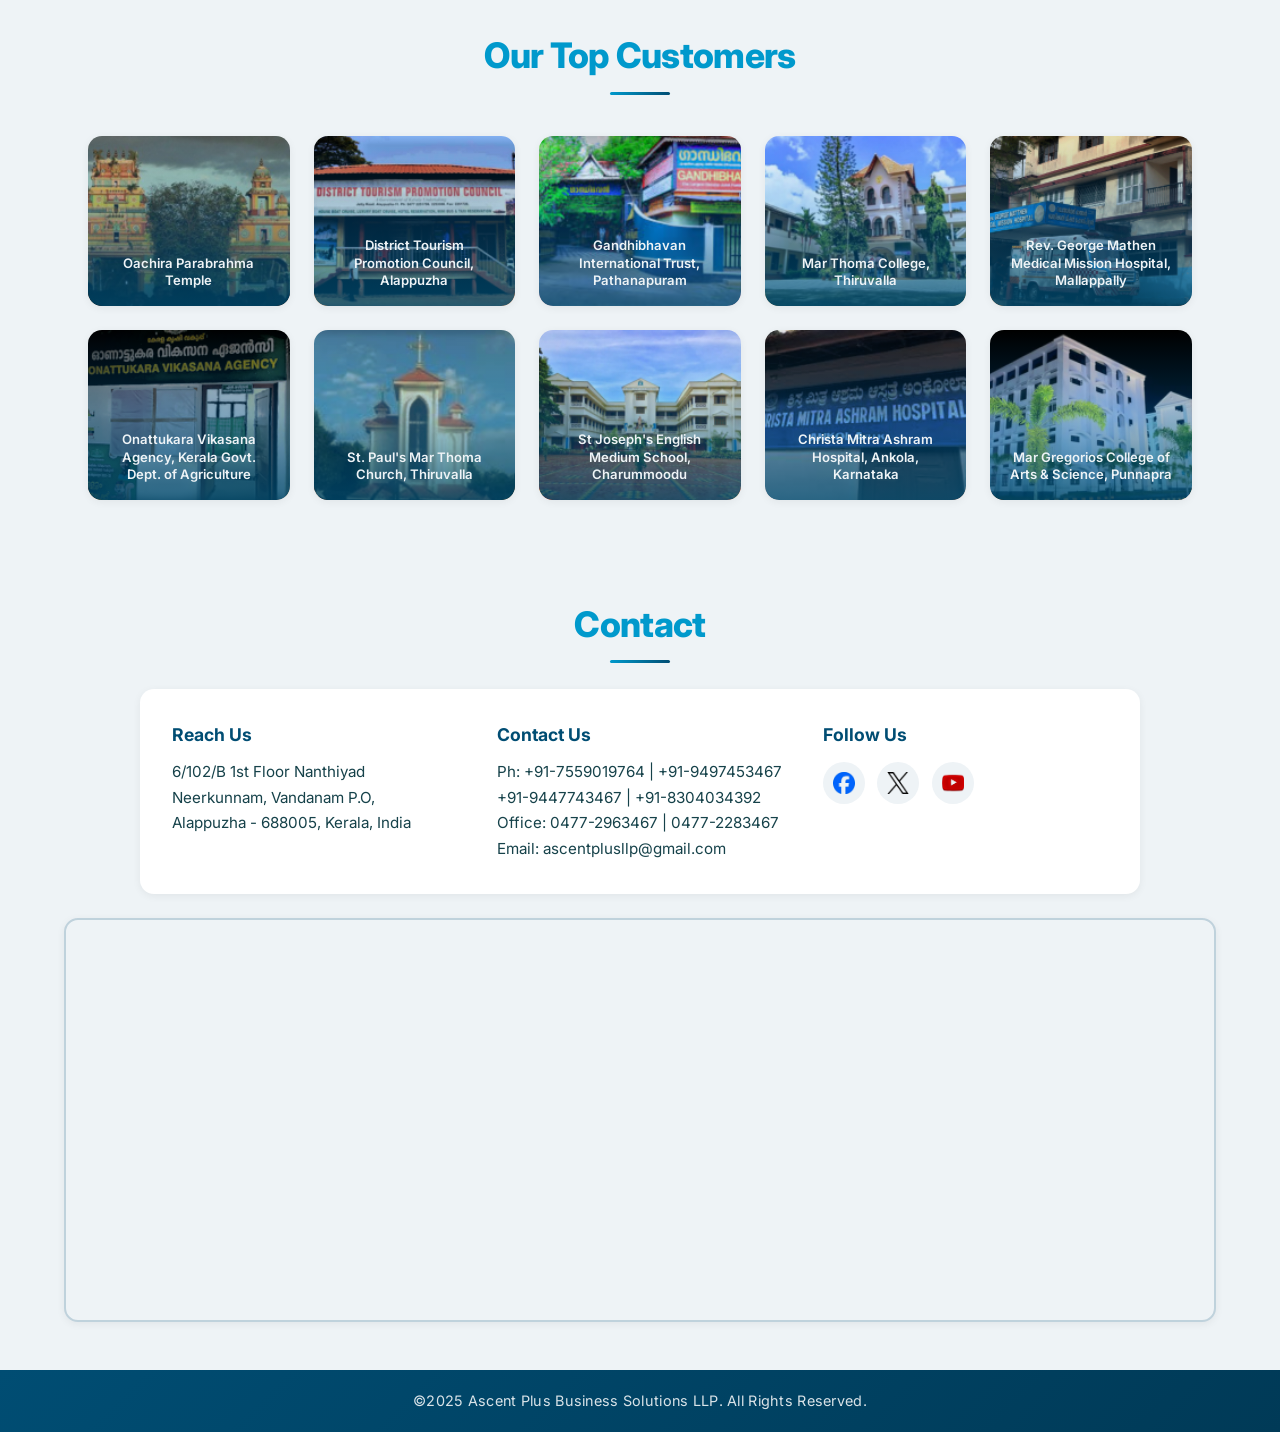
==== commit 0f91689d: "Updated Version" ====
--- a/index.html
+++ b/index.html
@@ -1,4 +1,23 @@
-<!DOCTYPE html><html lang=en><head><meta charset=utf-8><title>Ascent Plus Business Solutions</title><meta name=viewport content="width=device-width,initial-scale=1"><meta name=description content="Ascent Plus Business Solutions LLP delivers AI-driven, scalable, and affordable IT solutions that empower businesses and transform ideas into impactful digital products."><meta name=author content="Ascent Plus"><meta name=keywords content="Ascent Plus, Internships, Software development company, IT services in Alappuzha, Billing software"><link rel=canonical href=https://ascentplus.net/ ><link rel=icon type=image/png href=images/favicon.png><link rel=preconnect href=https://fonts.googleapis.com><link rel=preconnect href=https://fonts.gstatic.com crossorigin><link href="https://fonts.googleapis.com/css2?family=Inter:wght@400;500;600;700;800&display=swap" rel=stylesheet><link rel=stylesheet href=styles.css><script type=application/ld+json>{
+<!DOCTYPE html>
+<html lang="en">
+
+<head>
+  <meta charset="utf-8" />
+  <title>Ascent Plus Business Solutions</title>
+  <meta name="viewport" content="width=device-width, initial-scale=1" />
+  <meta name="description"
+    content="Ascent Plus Business Solutions LLP delivers AI-driven, scalable, and affordable IT solutions that empower businesses and transform ideas into impactful digital products." />
+  <meta name="author" content="Ascent Plus">
+  <meta name="keywords"
+    content="Ascent Plus, Internships, Software development company, IT services in Alappuzha, Billing software">
+  <link rel="canonical" href="https://ascentplus.net/">
+  <link rel="icon" type="image/png" href="images/favicon.png" />
+  <link rel="preconnect" href="https://fonts.googleapis.com">
+  <link rel="preconnect" href="https://fonts.gstatic.com" crossorigin>
+  <link href="https://fonts.googleapis.com/css2?family=Inter:wght@400;500;600;700;800&display=swap" rel="stylesheet">
+  <link rel="stylesheet" href="styles.css">
+  <script type="application/ld+json">
+  {
     "@context": "https://schema.org",
     "@type": "Organization",
     "name": "Ascent Plus Business Solutions LLP",
@@ -20,4 +39,388 @@
       "https://x.com/AscentPlus",
       "https://www.youtube.com/channel/UC_zeBOGLfDLjRmx_AWylaQw"
     ]
-  }</script></head><body><header class=site-header role=banner><div class=header-inner><div class=brand><a href=#home aria-label=Home><img src=images/ap_logo_full.png alt="Ascent Plus Business Solutions LLP" class=header-logo></a></div><button class=hamburger id=hamburger aria-label="Toggle navigation" aria-expanded=false><span></span><span></span><span></span></button><nav class=main-nav id=mainNav role=navigation aria-label="Main navigation"><ul><li><a href=#about_us>About Us</a></li><li><a href=#internship>Internship</a></li><li><a href=#products>Products</a></li><li><a href=#customers>Customers</a></li><li><a href=#contact_us>Contact Us</a></li></ul></nav></div></header><section id=home aria-label=Home><a href=#internship class=home-ticker aria-label="Internship Opportunities"><div class=ticker-content>Exciting Internship Opportunities Available! Apply Now!</div></a><div class=slider role=region aria-live=polite><div class="slide active"><img src=images/slider_img_1.jpg alt="Slide 1"></div><div class=slide><img src=images/slider_img_2.jpg alt="Slide 2"></div><div class=slide><img src=images/slider_img_3.jpg alt="Slide 3"></div><div class=slide><img src=images/slider_img_4.jpg alt="Slide 4"></div><div class=slide><img src=images/slider_img_5.jpg alt="Slide 5"></div></div><div class=slider-dots id=sliderDots></div></section><section id=about_us aria-labelledby=about_us-heading><h2 class=section-title id=about_us-heading>About Us</h2><div class="content-section reveal"><div class=content-text><h3>Experience Ascent Plus</h3><p>At Ascent Plus, we take pride in being innovators of the highest standard, using the latest technologies to stay ahead of the curve. Through meticulous attention to detail and unwavering reliability, we have built a strong reputation as a trusted provider of high-quality, affordable software solutions.</p></div><div class=content-image><img src=images/about_img_1.jpg alt="Team collaborating at Ascent Plus" loading=lazy></div></div><div class="content-section alt reveal"><div class=content-image><img src=images/about_img_2.jpg alt="Vision illustration" loading=lazy></div><div class=content-text><h3>Our Vision</h3><p>Our vision is to empower individuals and businesses to fully harness the benefits of technology. We believe the future of computing lies in delivering seamless information services across platforms and devices, accessible anywhere through both wired and wireless networks.</p></div></div><div class="content-section reveal"><div class=content-text><h3>IT Consultancy &amp; Application Development</h3><p>We are a growing and innovative IT service provider, offering end-to-end consulting and technology solutions to our clients. Our expertise lies in transforming client concepts into reality, blending them with our unique, forward-thinking ideas to create exceptional products that accelerate business growth and profitability.</p></div><div class=content-image><img src=images/about_img_3.jpg alt="Consulting and development concepts" loading=lazy></div></div><div class="content-section alt reveal"><div class=content-image><img src=images/about_img_4.jpg alt="Healthcare technology" loading=lazy></div><div class=content-text><h3>Expanding Possibilities in Healthcare</h3><p>Ascent Plus is a healthcare consultancy, trusted by clients across industries. We collaborate with organizations to deliver innovative technology, engineering, and business solutions used by people every day. Our latest healthcare innovations are designed to create a remarkable impact in the delivery of patient care.</p></div></div><div class="content-section reveal"><div class=content-text><h3>Harnessing the Power of AI for the Future</h3><p>At Ascent Plus, we envision a future shaped by Artificial Intelligence. By embedding AI-driven insights, automation, and predictive technologies into our solutions, we aim to create smarter, adaptive IT services. Our focus is on building ethical, impactful AI applications that empower businesses and accelerate innovation.</p></div><div class=content-image><img src=images/about_img_5.jpg alt="Power of AI" loading=lazy></div></div></section><section id=internship aria-labelledby=internship-heading><h2 class=section-title id=internship-heading>Internship</h2><div class="internship-container reveal"><p class=internship-intro>Join our internship program to gain real work experience and develop your professional skills. Fill out the form below to apply for an internship.</p><form id=internshipForm class=internship-form><div class=lang-toggle-wrapper><div class=lang-toggle id=langToggle><button type=button class="lang-btn active" id=btnEN data-lang=en>EN</button> <button type=button class=lang-btn id=btnML data-lang=ml>ML</button></div></div><div class=form-grid><div class=form-group><label for=name>Name*</label> <input type=text id=name name=name required placeholder="Your full name"></div><div class=form-group><label for=email>E-mail ID*</label> <input type=email id=email name=email required placeholder=your.email@example.com></div><div class=form-group><label for=phone>Phone Number*</label> <input type=tel id=phone name=phone required placeholder="Phone number"></div><div class=form-group><label for=place>Place*</label> <input type=text id=place name=place required placeholder=Location></div><div class=form-group><label for=college>College*</label> <input type=text id=college name=college required placeholder="Your college name"></div><div class=form-group><label for=semester>Semester*</label> <input type=text id=semester name=semester required placeholder="Current semester"></div><div class=form-group><label for=course>Course*</label> <input type=text id=course name=course required placeholder="B.Tech, BCA, B.Com, etc."></div><div class=form-group><label for=internship_type>Internship*</label> <select id=internship_type name=internship_type required><option value="" disabled=disabled selected=selected>Select an option</option><option value="Web Development">Web Development</option><option value="Python Programming">Python Programming</option><option value="MS Office">Office Automation</option><option value="Accounting Basics">Accounting & Taxation</option></select></div></div><button type=submit class=submit-btn id=submitBtn>Submit Application</button><div id=formMessage class=form-message></div></form></div></section><section id=products aria-labelledby=services-heading><h2 class=section-title id=services-heading>Our Products</h2><div class=services-grid><div class="card reveal" style="background-image: url('images/ERP.jpg');"><div class=icon-circle><img src=images/erp_logo.png alt=ERP loading=lazy></div><h2>ERP Solutions</h2></div><div class="card reveal" style="background-image: url('images/Accounting.jpg');"><div class=icon-circle><img src=images/accounting_logo.png alt=Accounting loading=lazy></div><h2>Accounting Software</h2></div><div class="card reveal" style="background-image: url('images/Church.jpg');"><div class=icon-circle><img src=images/church_logo.png alt=Church loading=lazy></div><h2>Church Software</h2></div><div class="card reveal" style="background-image: url('images/Temple.jpg');"><div class=icon-circle><img src=images/temple_logo.png alt=Temple loading=lazy></div><h2>Temple Software</h2></div><div class="card reveal" style="background-image: url('images/Billing.jpg');"><div class=icon-circle><img src=images/billing_logo.png alt=Billing></div><h2>GST Billing Software</h2></div><div class="card reveal" style="background-image: url('images/Web_Dev.jpg');"><div class=icon-circle><img src=images/web_logo.png alt="Web Dev" loading=lazy></div><h2>Website Development</h2></div><div class="card reveal" style="background-image: url('images/School %26 College.jpg');"><div class=icon-circle><img src=images/school_logo.png alt=School loading=lazy></div><h2>School &amp; College Software</h2></div><div class="card reveal" style="background-image: url('images/Library.jpg');"><div class=icon-circle><img src=images/library_logo.png alt=Library loading=lazy></div><h2>Library Management Software</h2></div><div class="card reveal" style="background-image: url('images/Hostel.jpg');"><div class=icon-circle><img src=images/hostel_logo.png alt=Hostel loading=lazy></div><h2>Hostel Management Software</h2></div><div class="card reveal" style="background-image: url('images/DB.jpg');"><div class=icon-circle><img src=images/db_logo.png alt=DB loading=lazy></div><h2>Database Management</h2></div><div class="card reveal" style="background-image: url('images/Residents.jpg');"><div class=icon-circle><img src=images/residents_logo.png alt=Residents loading=lazy></div><h2>Residents Association Software</h2></div><div class="card reveal" style="background-image: url('images/Construction.jpg');"><div class=icon-circle><img src=images/construction_logo.png alt=Construction loading=lazy></div><h2>Construction Management Software</h2></div></div></section><section id=customers aria-labelledby=customers-heading><h2 class=section-title id=customers-heading>Our Top Customers</h2><div class=customers-grid><div class="customer-card reveal" style="background-image: url('images/customer_1.png');"><p>Oachira Parabrahma Temple</p></div><div class="customer-card reveal" style="background-image: url('images/customer_2.png');"><p>District Tourism Promotion Council, Alappuzha</p></div><div class="customer-card reveal" style="background-image: url('images/customer_3.png');"><p>Gandhibhavan International Trust, Pathanapuram</p></div><div class="customer-card reveal" style="background-image: url('images/customer_4.png');"><p>Mar Thoma College, Thiruvalla</p></div><div class="customer-card reveal" style="background-image: url('images/customer_5.png');"><p>Rev. George Mathen Medical Mission Hospital, Mallappally</p></div><div class="customer-card reveal" style="background-image: url('images/customer_6.png');"><p>Onattukara Vikasana Agency, Kerala Govt. Dept. of Agriculture</p></div><div class="customer-card reveal" style="background-image: url('images/customer_7.png');"><p>St. Paul's Mar Thoma Church, Thiruvalla</p></div><div class="customer-card reveal" style="background-image: url('images/customer_8.png');"><p>St Joseph's English Medium School, Charummoodu</p></div><div class="customer-card reveal" style="background-image: url('images/customer_9.png');"><p>Christa Mitra Ashram Hospital, Ankola, Karnataka</p></div><div class="customer-card reveal" style="background-image: url('images/customer_10.png');"><p>Mar Gregorios College of Arts &amp; Science, Punnapra</p></div></div></section><section class=contact id=contact_us aria-labelledby=contact-heading><h2 id=contact-heading class=section-title>Contact</h2><div class="contact-info reveal"><div class=contact-column><h3>Reach Us</h3><address>6/102/B 1st Floor Nanthiyad<br>Neerkunnam, Vandanam P.O,<br>Alappuzha - 688005, Kerala, India</address></div><div class=contact-column><h3>Contact Us</h3><p>Ph: +91-7559019764 | +91-9497453467<br>+91-9447743467 | +91-8304034392</p><p>Office: 0477-2963467 | 0477-2283467</p><p>Email: ascentplusllp@gmail.com</p></div><div class=contact-column><h3>Follow Us</h3><div class=contact-social><a href=https://www.facebook.com/AscentPlus/ target=_blank rel="noopener noreferrer" aria-label=Facebook><img src=images/fb_logo.png alt=Facebook loading=lazy></a><a href=https://x.com/AscentPlus target=_blank rel="noopener noreferrer" aria-label=X><img src=images/x_logo.png alt=X loading=lazy></a><a href=https://www.youtube.com/channel/UC_zeBOGLfDLjRmx_AWylaQw target=_blank rel="noopener noreferrer" aria-label=YouTube><img src=images/yt_logo.png alt=YouTube loading=lazy></a></div></div></div><div class="map-container reveal" aria-hidden=false><iframe src="https://www.google.com/maps/embed?pb=!1m18!1m12!1m3!1d956.0295967502104!2d76.35244533608852!3d9.406161822667972!2m3!1f0!2f0!3f0!3m2!1i1024!2i768!4f13.1!3m3!1m2!1s0x3b089bda5cfa792b%3A0xc1f2c618e635bd9d!2sAscent%20Plus!5e0!3m2!1sen!2sin!4v1754981870538!5m2!1sen!2sin" title="Location map of Ascent Plus" width=100% height=400 style=border:0; allowfullscreen="" loading=lazy referrerpolicy=no-referrer-when-downgrade></iframe></div></section><footer class=site-footer><div class=footer-inner><p>&copy;2025 Ascent Plus Business Solutions LLP. All Rights Reserved.</p></div></footer><div id=floatingPayBtn class=floating-pay-btn role=button tabindex=0 aria-label="Make a Payment"><span class=pay-label>Test Payment</span></div><div id=paymentFormOverlay class=payment-form-overlay style=display:none; role=dialog aria-modal=true aria-labelledby=payFormTitle><div class=payment-form-backdrop id=payFormBackdrop></div><div class=payment-form-card><button class=payment-form-close id=payFormClose aria-label=Close>&times;</button><div class=payment-form-header><span class=payment-form-icon>₹</span><h3 id=payFormTitle>Test Payment</h3><p>This is a test payment window to showcase how the payment gateway works. No real money is involved.</p></div><form id=paymentDetailsForm class=payment-details-form novalidate><div class=pay-form-group><label for=payName>Full Name *</label> <input type=text id=payName name=payName placeholder="Your full name" required></div><div class=pay-form-group><label for=payEmail>Email *</label> <input type=email id=payEmail name=payEmail placeholder=your.email@example.com required></div><div class=pay-form-group><label for=payPhone>Phone *</label> <input type=tel id=payPhone name=payPhone placeholder="+91 XXXXX XXXXX" required></div><div class=pay-form-group><label for=payAmount>Amount (₹) *</label> <input type=number id=payAmount name=payAmount placeholder="Enter amount" min=1 required></div><button type=submit class=pay-proceed-btn id=payProceedBtn>Proceed to Pay</button></form></div></div><script src=main.ec503a98.js defer=defer></script></body></html>+  }
+  </script>
+</head>
+
+<body>
+
+  <!-- ========================= HEADER ========================= -->
+  <header class="site-header" role="banner">
+    <div class="header-inner">
+      <!-- Left: logo -->
+      <div class="brand">
+        <a href="#home" aria-label="Home">
+          <img src="images/ap_logo_full.png" alt="Ascent Plus Business Solutions LLP" class="header-logo" />
+        </a>
+      </div>
+      <!-- Hamburger -->
+      <button class="hamburger" id="hamburger" aria-label="Toggle navigation" aria-expanded="false">
+        <span></span><span></span><span></span>
+      </button>
+      <!-- Right: navigation -->
+      <nav class="main-nav" id="mainNav" role="navigation" aria-label="Main navigation">
+        <ul>
+          <li><a href="#about_us">About Us</a></li>
+          <li><a href="#internship">Internship</a></li>
+          <li><a href="#products">Products</a></li>
+          <li><a href="#customers">Customers</a></li>
+          <li><a href="#contact_us">Contact Us</a></li>
+        </ul>
+      </nav>
+    </div>
+  </header>
+
+  <!-- ========================= SLIDER ========================= -->
+  <section id="home" aria-label="Home">
+    <!-- Ticker -->
+    <a href="#internship" class="home-ticker" aria-label="Internship Opportunities">
+      <div class="ticker-content">
+        Exciting Internship Opportunities Available! Apply Now!
+      </div>
+    </a>
+    <div class="slider" role="region" aria-live="polite">
+      <div class="slide active"><img src="images/slider_img_1.jpg" alt="Slide 1" /></div>
+      <div class="slide"><img src="images/slider_img_2.jpg" alt="Slide 2" /></div>
+      <div class="slide"><img src="images/slider_img_3.jpg" alt="Slide 3" /></div>
+      <div class="slide"><img src="images/slider_img_4.jpg" alt="Slide 4" /></div>
+      <div class="slide"><img src="images/slider_img_5.jpg" alt="Slide 5" /></div>
+    </div>
+    <div class="slider-dots" id="sliderDots"></div>
+  </section>
+
+  <!-- ========================= ABOUT US ========================= -->
+  <section id="about_us" aria-labelledby="about_us-heading">
+    <h2 class="section-title" id="about_us-heading">About Us</h2>
+
+    <div class="content-section reveal">
+      <div class="content-text">
+        <h3>Experience Ascent Plus</h3>
+        <p>
+          At Ascent Plus, we take pride in being innovators of the highest standard, using the latest technologies to
+          stay ahead of the curve. Through meticulous attention to detail and unwavering reliability, we have built a
+          strong reputation as a trusted provider of high-quality, affordable software solutions.
+        </p>
+      </div>
+      <div class="content-image">
+        <img src="images/about_img_1.jpg" alt="Team collaborating at Ascent Plus" loading="lazy" />
+      </div>
+    </div>
+
+    <div class="content-section alt reveal">
+      <div class="content-image">
+        <img src="images/about_img_2.jpg" alt="Vision illustration" loading="lazy" />
+      </div>
+      <div class="content-text">
+        <h3>Our Vision</h3>
+        <p>
+          Our vision is to empower individuals and businesses to fully harness the benefits of technology. We believe
+          the future of computing lies in delivering seamless information services across platforms and devices,
+          accessible anywhere through both wired and wireless networks.
+        </p>
+      </div>
+    </div>
+
+    <div class="content-section reveal">
+      <div class="content-text">
+        <h3>IT Consultancy &amp; Application Development</h3>
+        <p>
+          We are a growing and innovative IT service provider, offering end-to-end consulting and technology solutions
+          to our clients. Our expertise lies in transforming client concepts into reality, blending them with our
+          unique, forward-thinking ideas to create exceptional products that accelerate business growth and
+          profitability.
+        </p>
+      </div>
+      <div class="content-image">
+        <img src="images/about_img_3.jpg" alt="Consulting and development concepts" loading="lazy" />
+      </div>
+    </div>
+
+    <div class="content-section alt reveal">
+      <div class="content-image">
+        <img src="images/about_img_4.jpg" alt="Healthcare technology" loading="lazy" />
+      </div>
+      <div class="content-text">
+        <h3>Expanding Possibilities in Healthcare</h3>
+        <p>
+          Ascent Plus is a healthcare consultancy, trusted by clients across industries. We collaborate with
+          organizations to deliver innovative technology, engineering, and business solutions used by people every day.
+          Our latest healthcare innovations are designed to create a remarkable impact in the delivery of patient care.
+        </p>
+      </div>
+    </div>
+
+    <div class="content-section reveal">
+      <div class="content-text">
+        <h3>Harnessing the Power of AI for the Future</h3>
+        <p>
+          At Ascent Plus, we envision a future shaped by Artificial Intelligence. By embedding AI-driven insights,
+          automation, and predictive technologies into our solutions, we aim to create smarter, adaptive IT services.
+          Our focus is on building ethical, impactful AI applications that empower businesses and accelerate innovation.
+        </p>
+      </div>
+      <div class="content-image">
+        <img src="images/about_img_5.jpg" alt="Power of AI" loading="lazy" />
+      </div>
+    </div>
+  </section>
+
+  <!-- ========================= INTERNSHIP ========================= -->
+  <section id="internship" aria-labelledby="internship-heading">
+    <h2 class="section-title" id="internship-heading">Internship</h2>
+    <div class="internship-container reveal">
+      <p class="internship-intro">
+        Join our internship program to gain real work experience and develop your professional skills. Fill out the form
+        below to apply for an internship.
+      </p>
+
+      <form id="internshipForm" class="internship-form">
+        <div class="form-grid">
+          <div class="form-group">
+            <label for="name">Name*</label>
+            <input type="text" id="name" name="name" required placeholder="Your full name">
+          </div>
+          <div class="form-group">
+            <label for="email">E-mail ID*</label>
+            <input type="email" id="email" name="email" required placeholder="your.email@example.com">
+          </div>
+          <div class="form-group">
+            <label for="phone">Phone Number*</label>
+            <input type="tel" id="phone" name="phone" required placeholder="Phone number">
+          </div>
+          <div class="form-group">
+            <label for="place">Place*</label>
+            <input type="text" id="place" name="place" required placeholder="Location">
+          </div>
+          <div class="form-group">
+            <label for="college">College*</label>
+            <input type="text" id="college" name="college" required placeholder="Your college name">
+          </div>
+          <div class="form-group">
+            <label for="semester">Semester*</label>
+            <input type="text" id="semester" name="semester" required placeholder="Current semester">
+          </div>
+          <div class="form-group">
+            <label for="course">Course*</label>
+            <input type="text" id="course" name="course" required placeholder="B.Tech, BCA, B.Com, etc.">
+          </div>
+          <div class="form-group">
+            <label for="internship_type">Internship*</label>
+            <select id="internship_type" name="internship_type" required>
+              <option value="" disabled selected>Select an option</option>
+              <option value="Web Development">Web Development</option>
+              <option value="Python Programming">Python Programming</option>
+              <option value="MS Office">Office Automation</option>
+              <option value="Accounting Basics">Accounting & Taxation</option>
+            </select>
+          </div>
+        </div>
+        <button type="submit" class="submit-btn" id="submitBtn">Submit Application</button>
+        <div id="formMessage" class="form-message"></div>
+      </form>
+    </div>
+  </section>
+
+  <!-- ========================= PRODUCTS ========================= -->
+  <section id="products" aria-labelledby="services-heading">
+    <h2 class="section-title" id="services-heading">Our Products</h2>
+    <div class="services-grid">
+      <div class="card reveal" style="background-image: url('images/ERP.jpg');">
+        <div class="icon-circle"><img src="images/erp_logo.png" alt="ERP" loading="lazy" /></div>
+        <h2>ERP Solutions</h2>
+      </div>
+
+      <div class="card reveal" style="background-image: url('images/Accounting.jpg');">
+        <div class="icon-circle"><img src="images/accounting_logo.png" alt="Accounting" loading="lazy" /></div>
+        <h2>Accounting Software</h2>
+      </div>
+
+      <div class="card reveal" style="background-image: url('images/Church.jpg');">
+        <div class="icon-circle"><img src="images/church_logo.png" alt="Church" loading="lazy" /></div>
+        <h2>Church Software</h2>
+      </div>
+
+      <div class="card reveal" style="background-image: url('images/Temple.jpg');">
+        <div class="icon-circle"><img src="images/temple_logo.png" alt="Temple" loading="lazy" /></div>
+        <h2>Temple Software</h2>
+      </div>
+
+      <div class="card reveal" style="background-image: url('images/Billing.jpg');">
+        <div class="icon-circle"><img src="images/billing_logo.png" alt="Billing" /></div>
+        <h2>GST Billing Software</h2>
+      </div>
+
+      <div class="card reveal" style="background-image: url('images/Web_Dev.jpg');">
+        <div class="icon-circle"><img src="images/web_logo.png" alt="Web Dev" loading="lazy" /></div>
+        <h2>Website Development</h2>
+      </div>
+
+      <div class="card reveal" style="background-image: url('images/School %26 College.jpg');">
+        <div class="icon-circle"><img src="images/school_logo.png" alt="School" loading="lazy" /></div>
+        <h2>School &amp; College Software</h2>
+      </div>
+
+      <div class="card reveal" style="background-image: url('images/Library.jpg');">
+        <div class="icon-circle"><img src="images/library_logo.png" alt="Library" loading="lazy" /></div>
+        <h2>Library Management Software</h2>
+      </div>
+
+      <div class="card reveal" style="background-image: url('images/Hostel.jpg');">
+        <div class="icon-circle"><img src="images/hostel_logo.png" alt="Hostel" loading="lazy" /></div>
+        <h2>Hostel Management Software</h2>
+      </div>
+
+      <div class="card reveal" style="background-image: url('images/DB.jpg');">
+        <div class="icon-circle"><img src="images/db_logo.png" alt="DB" loading="lazy" /></div>
+        <h2>Database Management</h2>
+      </div>
+
+      <div class="card reveal" style="background-image: url('images/Residents.jpg');">
+        <div class="icon-circle"><img src="images/residents_logo.png" alt="Residents" loading="lazy" /></div>
+        <h2>Residents Association Software</h2>
+      </div>
+
+      <div class="card reveal" style="background-image: url('images/Construction.jpg');">
+        <div class="icon-circle"><img src="images/construction_logo.png" alt="Construction" loading="lazy" /></div>
+        <h2>Construction Management Software</h2>
+      </div>
+    </div>
+  </section>
+
+  <!-- ========================= CUSTOMERS ========================= -->
+  <section id="customers" aria-labelledby="customers-heading">
+    <h2 class="section-title" id="customers-heading">Our Top Customers</h2>
+    <div class="customers-grid">
+      <div class="customer-card reveal" style="background-image: url('images/customer_1.png');">
+        <p>Oachira Parabrahma Temple</p>
+      </div>
+      <div class="customer-card reveal" style="background-image: url('images/customer_2.png');">
+        <p>District Tourism Promotion Council, Alappuzha</p>
+      </div>
+      <div class="customer-card reveal" style="background-image: url('images/customer_3.png');">
+        <p>Gandhibhavan International Trust, Pathanapuram</p>
+      </div>
+      <div class="customer-card reveal" style="background-image: url('images/customer_4.png');">
+        <p>Mar Thoma College, Thiruvalla</p>
+      </div>
+      <div class="customer-card reveal" style="background-image: url('images/customer_5.png');">
+        <p>Rev. George Mathen Medical Mission Hospital, Mallappally</p>
+      </div>
+      <div class="customer-card reveal" style="background-image: url('images/customer_6.png');">
+        <p>Onattukara Vikasana Agency, Kerala Govt. Dept. of Agriculture</p>
+      </div>
+      <div class="customer-card reveal" style="background-image: url('images/customer_7.png');">
+        <p>St. Paul's Mar Thoma Church, Thiruvalla</p>
+      </div>
+      <div class="customer-card reveal" style="background-image: url('images/customer_8.png');">
+        <p>St Joseph's English Medium School, Charummoodu</p>
+      </div>
+      <div class="customer-card reveal" style="background-image: url('images/customer_9.png');">
+        <p>Christa Mitra Ashram Hospital, Ankola, Karnataka</p>
+      </div>
+      <div class="customer-card reveal" style="background-image: url('images/customer_10.png');">
+        <p>Mar Gregorios College of Arts &amp; Science, Punnapra</p>
+      </div>
+    </div>
+  </section>
+
+
+  <!-- ========================= CONTACT ========================= -->
+  <section class="contact" id="contact_us" aria-labelledby="contact-heading">
+    <h2 id="contact-heading" class="section-title">Contact</h2>
+
+    <div class="contact-info reveal">
+      <div class="contact-column">
+        <h3>Reach Us</h3>
+        <address>
+          6/102/B 1st Floor Nanthiyad<br>
+          Neerkunnam, Vandanam P.O,<br>
+          Alappuzha - 688005, Kerala, India
+        </address>
+      </div>
+
+      <div class="contact-column">
+        <h3>Contact Us</h3>
+        <p>Ph: +91-7559019764 | +91-9497453467<br>
+          +91-9447743467 | +91-8304034392</p>
+        <p>Office: 0477-2963467 | 0477-2283467</p>
+        <p>Email: ascentplusllp@gmail.com</p>
+      </div>
+
+      <div class="contact-column">
+        <h3>Follow Us</h3>
+        <div class="contact-social">
+          <a href="https://www.facebook.com/AscentPlus/" target="_blank" rel="noopener noreferrer" aria-label="Facebook"><img
+              src="images/fb_logo.png" alt="Facebook" loading="lazy" /></a>
+          <a href="https://x.com/AscentPlus" target="_blank" rel="noopener noreferrer" aria-label="X"><img src="images/x_logo.png" alt="X" loading="lazy" /></a>
+          <a href="https://www.youtube.com/channel/UC_zeBOGLfDLjRmx_AWylaQw" target="_blank" rel="noopener noreferrer" aria-label="YouTube"><img
+              src="images/yt_logo.png" alt="YouTube" loading="lazy" /></a>
+        </div>
+      </div>
+    </div>
+
+    <div class="map-container reveal" aria-hidden="false">
+      <iframe
+        src="https://www.google.com/maps/embed?pb=!1m18!1m12!1m3!1d956.0295967502104!2d76.35244533608852!3d9.406161822667972!2m3!1f0!2f0!3f0!3m2!1i1024!2i768!4f13.1!3m3!1m2!1s0x3b089bda5cfa792b%3A0xc1f2c618e635bd9d!2sAscent%20Plus!5e0!3m2!1sen!2sin!4v1754981870538!5m2!1sen!2sin"
+        title="Location map of Ascent Plus" width="100%" height="400" style="border:0;" allowfullscreen=""
+        loading="lazy" referrerpolicy="no-referrer-when-downgrade">
+      </iframe>
+    </div>
+  </section>
+
+  <!-- ========================= FOOTER ========================= -->
+  <footer class="site-footer">
+    <div class="footer-inner">
+      <p>&copy;2025 Ascent Plus Business Solutions LLP. All Rights Reserved.</p>
+    </div>
+  </footer>
+
+  <!-- ========================= FLOATING PAY BUTTON ========================= -->
+  <div id="floatingPayBtn" class="floating-pay-btn" role="button" tabindex="0" aria-label="Make a Payment">
+    <span class="pay-icon">₹</span>
+    <span class="pay-label">Pay Now</span>
+  </div>
+
+  <!-- Payment Details Form Overlay -->
+  <div id="paymentFormOverlay" class="payment-form-overlay" style="display:none;" role="dialog" aria-modal="true"
+    aria-labelledby="payFormTitle">
+    <div class="payment-form-backdrop" id="payFormBackdrop"></div>
+    <div class="payment-form-card">
+      <button class="payment-form-close" id="payFormClose" aria-label="Close">&times;</button>
+      <div class="payment-form-header">
+        <span class="payment-form-icon">₹</span>
+        <h3 id="payFormTitle">Test Payment</h3>
+        <p>This is a test payment window to showcase how the payment gateway works. </p>
+      </div>
+      <form id="paymentDetailsForm" class="payment-details-form" novalidate>
+        <div class="pay-form-group">
+          <label for="payName">Full Name *</label>
+          <input type="text" id="payName" name="payName" placeholder="Your full name" required>
+        </div>
+        <div class="pay-form-group">
+          <label for="payEmail">Email *</label>
+          <input type="email" id="payEmail" name="payEmail" placeholder="your.email@example.com" required>
+        </div>
+        <div class="pay-form-group">
+          <label for="payPhone">Phone *</label>
+          <input type="tel" id="payPhone" name="payPhone" placeholder="+91 XXXXX XXXXX" required>
+        </div>
+        <div class="pay-form-group">
+          <label for="payAmount">Amount (₹) *</label>
+          <input type="number" id="payAmount" name="payAmount" placeholder="Enter amount" min="1" required>
+        </div>
+        <!-- <div class="pay-form-group">
+          <label for="payDescription">Description</label>
+          <input type="text" id="payDescription" name="payDescription"
+            placeholder="e.g. Software purchase, Internship fee">
+        </div> -->
+        <button type="submit" class="pay-proceed-btn" id="payProceedBtn">Proceed to Pay</button>
+      </form>
+    </div>
+  </div>
+
+  <script src="script.js" defer></script>
+
+</body>
+
+</html>
--- a/styles.css
+++ b/styles.css
@@ -0,0 +1,1283 @@
+/* =========================
+   CSS Custom Properties
+   ========================= */
+:root {
+  --clr-primary: #0099CC;
+  --clr-primary-dark: #004D73;
+  --clr-bg: #eef3f6;
+  --clr-bg-card: #ffffff;
+  --clr-text: #333333;
+  --clr-text-light: #16424a;
+  --clr-accent: #0099CC;
+  --font-main: 'Inter', Arial, Helvetica, sans-serif;
+  --radius-sm: 8px;
+  --radius-md: 14px;
+  --radius-lg: 20px;
+  --shadow-sm: 0 2px 8px rgba(0, 0, 0, 0.06);
+  --shadow-md: 0 6px 24px rgba(0, 0, 0, 0.10);
+  --shadow-lg: 0 12px 40px rgba(0, 0, 0, 0.15);
+  --transition: 0.35s cubic-bezier(.25, .8, .25, 1);
+}
+
+/* =========================
+   Basic reset & typography
+   ========================= */
+*,
+*::before,
+*::after {
+  margin: 0;
+  padding: 0;
+  box-sizing: border-box;
+}
+
+html {
+  scroll-behavior: smooth;
+}
+
+body {
+  font-family: var(--font-main);
+  line-height: 1.6;
+  color: var(--clr-text);
+  background: var(--clr-bg);
+  overflow-x: hidden;
+  -webkit-user-select: none;
+  /* Safari */
+  -moz-user-select: none;
+  /* Firefox */
+  -ms-user-select: none;
+  /* IE10+/Edge */
+  user-select: none;
+  /* Standard */
+}
+
+/* =========================
+   Scroll-reveal animation
+   ========================= */
+@keyframes revealUp {
+  from {
+    opacity: 0;
+    transform: translateY(40px);
+  }
+
+  to {
+    opacity: 1;
+    transform: translateY(0);
+  }
+}
+
+.reveal {
+  opacity: 0;
+  transform: translateY(40px);
+  transition: opacity 0.7s ease, transform 0.7s ease;
+}
+
+.reveal.visible {
+  opacity: 1;
+  transform: translateY(0);
+}
+
+/* =========================
+   Header / Navbar
+   ========================= */
+.site-header {
+  position: fixed;
+  top: 0;
+  left: 0;
+  width: 100%;
+  background: rgba(238, 243, 246, 0.82);
+  backdrop-filter: blur(14px);
+  -webkit-backdrop-filter: blur(14px);
+  padding: 0.6rem 1.5rem;
+  display: flex;
+  align-items: center;
+  z-index: 1100;
+  border-bottom: 1px solid rgba(0, 153, 204, 0.12);
+  box-shadow: 0 1px 12px rgba(0, 0, 0, 0.04);
+  transition: background var(--transition), box-shadow var(--transition);
+}
+
+.site-header.scrolled {
+  background: rgba(238, 243, 246, 0.95);
+  box-shadow: 0 2px 20px rgba(0, 0, 0, 0.08);
+}
+
+.header-inner {
+  display: flex;
+  flex-wrap: nowrap;
+  align-items: center;
+  justify-content: space-between;
+  width: 100%;
+  max-width: 1200px;
+  margin: 0 auto;
+}
+
+/* Logo */
+.brand {
+  display: flex;
+  align-items: center;
+  gap: 0.75rem;
+  min-width: 0;
+  flex-shrink: 1;
+}
+
+.header-logo {
+  max-height: 72px;
+  height: auto;
+  width: auto;
+  display: block;
+  transition: transform var(--transition);
+}
+
+.brand:hover .header-logo {
+  transform: scale(1.03);
+}
+
+/* Hamburger */
+.hamburger {
+  display: none;
+  flex-direction: column;
+  gap: 5px;
+  background: none;
+  border: none;
+  cursor: pointer;
+  padding: 8px;
+  z-index: 1100;
+  flex-shrink: 0;
+}
+
+.hamburger span {
+  display: block;
+  width: 26px;
+  height: 3px;
+  background: var(--clr-primary-dark);
+  border-radius: 3px;
+  transition: transform 0.3s ease, opacity 0.3s ease;
+}
+
+.hamburger.active span:nth-child(1) {
+  transform: translateY(8px) rotate(45deg);
+}
+
+.hamburger.active span:nth-child(2) {
+  opacity: 0;
+}
+
+.hamburger.active span:nth-child(3) {
+  transform: translateY(-8px) rotate(-45deg);
+}
+
+/* Navigation */
+.main-nav {
+  margin-left: auto;
+}
+
+.main-nav ul {
+  list-style: none;
+  display: flex;
+  flex-wrap: wrap;
+  justify-content: flex-end;
+  gap: 0.4rem;
+  align-items: center;
+}
+
+.main-nav a {
+  color: var(--clr-primary);
+  font-weight: 600;
+  text-decoration: none;
+  padding: 0.45rem 1rem;
+  white-space: nowrap;
+  border-radius: 8px;
+  position: relative;
+  transition: background var(--transition), color var(--transition);
+  font-size: 0.95rem;
+  letter-spacing: 0.01em;
+}
+
+.main-nav a::after {
+  content: '';
+  position: absolute;
+  bottom: 2px;
+  left: 50%;
+  width: 0;
+  height: 2px;
+  background: var(--clr-primary);
+  border-radius: 2px;
+  transition: width 0.3s ease, left 0.3s ease;
+}
+
+.main-nav a:hover::after {
+  width: 60%;
+  left: 20%;
+}
+
+.main-nav a:hover {
+  background: rgba(0, 153, 204, 0.08);
+  color: var(--clr-primary-dark);
+}
+
+/* =========================
+   Section defaults
+   ========================= */
+section {
+  padding: 2rem 1.5rem;
+  max-width: 1200px;
+  margin-left: auto;
+  margin-right: auto;
+  scroll-margin-top: 90px;
+}
+
+.section-title {
+  text-align: center;
+  color: var(--clr-primary);
+  font-size: clamp(1.6rem, 4vw, 2.2rem);
+  font-weight: 800;
+  margin-bottom: 0.5rem;
+  letter-spacing: -0.02em;
+  position: relative;
+  padding-bottom: 0.6rem;
+}
+
+.section-title::after {
+  content: '';
+  display: block;
+  width: 60px;
+  height: 3px;
+  background: linear-gradient(90deg, var(--clr-primary), var(--clr-primary-dark));
+  border-radius: 3px;
+  margin: 0.5rem auto 0;
+}
+
+/* =========================
+   Slider
+   ========================= */
+#home {
+  padding-top: 7rem;
+  margin-bottom: 0;
+}
+
+.slider {
+  width: 100%;
+  max-width: 1000px;
+  margin: 0 auto;
+  box-sizing: border-box;
+  overflow: hidden;
+  border-radius: var(--radius-lg);
+  position: relative;
+  box-shadow: var(--shadow-lg);
+}
+
+.slide {
+  position: absolute;
+  top: 0;
+  left: 0;
+  width: 100%;
+  height: 100%;
+  transform: translateX(100%);
+  transition: transform 0.9s cubic-bezier(.22, .9, .31, 1);
+  display: flex;
+  align-items: center;
+  justify-content: center;
+}
+
+.slide:first-child {
+  position: relative;
+  height: auto;
+}
+
+.slide img {
+  width: 100%;
+  height: auto;
+  object-fit: contain;
+  background-color: var(--clr-bg);
+  border-radius: var(--radius-lg);
+  display: block;
+}
+
+.slide.active {
+  transform: translateX(0);
+}
+
+.slide.exit-left {
+  transform: translateX(-100%);
+}
+
+.slider-dots {
+  display: flex;
+  justify-content: center;
+  gap: 10px;
+  padding: 1rem 0 0;
+}
+
+.slider-dot {
+  width: 10px;
+  height: 10px;
+  border-radius: 50%;
+  background: rgba(0, 153, 204, 0.25);
+  border: none;
+  cursor: pointer;
+  transition: background var(--transition), transform var(--transition);
+  padding: 0;
+}
+
+.slider-dot.active {
+  background: var(--clr-primary);
+  transform: scale(1.3);
+}
+
+.slider-dot:hover {
+  background: var(--clr-primary);
+}
+
+/* =========================
+   Home Ticker
+   ========================= */
+.home-ticker {
+  background: #ff0000;
+  color: #fff;
+  padding: 0.5rem 0;
+  overflow: hidden;
+  position: relative;
+  width: 100%;
+  margin-bottom: 1.5rem;
+  border-radius: var(--radius-sm);
+  box-shadow: 0 4px 12px rgba(255, 0, 0, 0.15);
+  font-weight: 700;
+  text-transform: uppercase;
+  letter-spacing: 0.05em;
+  font-size: 0.9rem;
+  display: block;
+  text-decoration: none;
+  cursor: pointer;
+  transition: background var(--transition);
+}
+
+.home-ticker:hover {
+  background: #e60000;
+}
+
+.ticker-content {
+  display: inline-block;
+  white-space: nowrap;
+  animation: ticker 15s linear infinite;
+  padding-left: 100%;
+}
+
+@keyframes ticker {
+  0% {
+    transform: translateX(0);
+  }
+
+  100% {
+    transform: translateX(-100%);
+  }
+}
+
+/* =========================
+   Internship Section
+   ========================= */
+.internship-container {
+  max-width: 900px;
+  margin: 0 auto;
+  background: var(--clr-bg-card);
+  padding: 2.5rem;
+  border-radius: var(--radius-lg);
+  box-shadow: var(--shadow-md);
+}
+
+.internship-intro {
+  text-align: center;
+  margin-bottom: 2rem;
+  color: #555;
+  font-size: 1.05rem;
+}
+
+.internship-form {
+  display: flex;
+  flex-direction: column;
+  gap: 1.5rem;
+}
+
+.form-grid {
+  display: grid;
+  grid-template-columns: repeat(auto-fit, minmax(280px, 1fr));
+  gap: 1.25rem;
+}
+
+.form-group {
+  display: flex;
+  flex-direction: column;
+  gap: 0.5rem;
+}
+
+.form-group label {
+  font-weight: 600;
+  color: var(--clr-primary-dark);
+  font-size: 0.9rem;
+}
+
+.form-group input,
+.form-group select {
+  padding: 0.8rem 1rem;
+  border: 1px solid rgba(0, 153, 204, 0.2);
+  border-radius: var(--radius-sm);
+  background: #fdfdfd;
+  font-family: inherit;
+  font-size: 0.95rem;
+  transition: border-color var(--transition), box-shadow var(--transition);
+}
+
+.form-group input:focus,
+.form-group select:focus {
+  outline: none;
+  border-color: var(--clr-primary);
+  box-shadow: 0 0 0 3px rgba(0, 153, 204, 0.1);
+}
+
+.submit-btn {
+  background: linear-gradient(135deg, var(--clr-primary) 0%, var(--clr-primary-dark) 100%);
+  color: #fff;
+  border: none;
+  padding: 1rem 2rem;
+  font-size: 1rem;
+  font-weight: 700;
+  border-radius: var(--radius-sm);
+  cursor: pointer;
+  transition: transform var(--transition), box-shadow var(--transition), opacity 0.3s;
+  margin-top: 1rem;
+  align-self: center;
+}
+
+.submit-btn:hover {
+  transform: translateY(-2px);
+  box-shadow: 0 6px 16px rgba(0, 153, 204, 0.25);
+}
+
+.submit-btn:active {
+  transform: translateY(0);
+}
+
+.form-message {
+  text-align: center;
+  margin-top: 1rem;
+  font-weight: 600;
+  padding: 0.8rem;
+  border-radius: var(--radius-sm);
+  display: none;
+}
+
+.form-message.success {
+  display: block;
+  background: rgba(40, 167, 69, 0.1);
+  color: #28a745;
+  border: 1px solid rgba(40, 167, 69, 0.2);
+}
+
+.form-message.error {
+  display: block;
+  background: rgba(220, 53, 69, 0.1);
+  color: #dc3545;
+  border: 1px solid rgba(220, 53, 69, 0.2);
+}
+
+/* =========================
+   About / content sections
+   ========================= */
+.content-section {
+  max-width: 1200px;
+  margin: 0 auto;
+  display: grid;
+  grid-template-columns: 1.1fr 0.9fr;
+  gap: 2.5rem;
+  align-items: center;
+  padding: 1.8rem;
+  background: var(--clr-bg-card);
+  border-radius: var(--radius-md);
+  box-shadow: var(--shadow-sm);
+  margin-bottom: 1.5rem;
+  transition: box-shadow var(--transition), transform var(--transition);
+}
+
+.content-section:hover {
+  box-shadow: var(--shadow-md);
+  transform: translateY(-2px);
+}
+
+.content-text h3 {
+  color: var(--clr-primary-dark);
+  margin-bottom: 0.8rem;
+  font-size: 1.3rem;
+  font-weight: 700;
+  position: relative;
+  padding-left: 1rem;
+}
+
+.content-text h3::before {
+  content: '';
+  position: absolute;
+  left: 0;
+  top: 0;
+  bottom: 0;
+  width: 4px;
+  background: linear-gradient(180deg, var(--clr-primary), var(--clr-primary-dark));
+  border-radius: 4px;
+}
+
+.content-text p {
+  font-size: 1.02rem;
+  line-height: 1.8;
+  text-align: justify;
+  color: #555;
+}
+
+.content-image img {
+  width: 100%;
+  max-width: 400px;
+  aspect-ratio: 4/3;
+  height: auto;
+  object-fit: cover;
+  border-radius: var(--radius-md);
+  box-shadow: var(--shadow-md);
+  transition: transform var(--transition), box-shadow var(--transition);
+}
+
+.content-image img:hover {
+  transform: scale(1.03);
+  box-shadow: var(--shadow-lg);
+}
+
+.content-section:not(.alt) .content-image {
+  display: flex;
+  justify-content: flex-end;
+}
+
+/* =========================
+   Services / Products
+   ========================= */
+.services-grid {
+  display: grid;
+  grid-template-columns: repeat(auto-fit, minmax(240px, 1fr));
+  gap: 1.5rem;
+  padding: 1.5rem;
+}
+
+.card {
+  position: relative;
+  height: 320px;
+  border-radius: var(--radius-md);
+  overflow: hidden;
+  display: flex;
+  flex-direction: column;
+  align-items: center;
+  justify-content: flex-end;
+  padding: 1.5rem;
+  color: #fff;
+  font-weight: 700;
+  text-align: center;
+  background-size: cover;
+  background-position: center;
+  box-shadow: var(--shadow-md);
+  transition: transform var(--transition), box-shadow var(--transition);
+  cursor: default;
+}
+
+.card::before {
+  content: "";
+  position: absolute;
+  inset: 0;
+  background: linear-gradient(to top,
+      rgba(0, 77, 115, 0.75) 0%,
+      rgba(0, 77, 115, 0.35) 40%,
+      rgba(0, 0, 0, 0.18) 100%);
+  pointer-events: none;
+  transition: background var(--transition);
+}
+
+.card:hover::before {
+  background: linear-gradient(to top,
+      rgba(0, 77, 115, 0.85) 0%,
+      rgba(0, 77, 115, 0.45) 40%,
+      rgba(0, 0, 0, 0.25) 100%);
+}
+
+.icon-circle {
+  position: relative;
+  z-index: 2;
+  background: var(--clr-bg-card);
+  width: 90px;
+  height: 90px;
+  border-radius: 50%;
+  display: flex;
+  align-items: center;
+  justify-content: center;
+  margin-bottom: 0.6rem;
+  box-shadow: 0 4px 16px rgba(0, 0, 0, 0.12);
+  transition: transform var(--transition), box-shadow var(--transition);
+}
+
+.card:hover .icon-circle {
+  transform: scale(1.1);
+  box-shadow: 0 0 0 4px rgba(0, 153, 204, 0.3), 0 6px 20px rgba(0, 0, 0, 0.15);
+}
+
+.icon-circle img {
+  width: 46px;
+  height: 46px;
+  display: block;
+}
+
+.card h2 {
+  position: relative;
+  z-index: 2;
+  margin-top: 0.6rem;
+  font-size: 1.1rem;
+  padding: 0.35rem 0.9rem;
+  background: rgba(0, 153, 204, 0.25);
+  backdrop-filter: blur(6px);
+  border-radius: 8px;
+  letter-spacing: 0.01em;
+  font-weight: 600;
+}
+
+.card:hover {
+  transform: translateY(-8px) scale(1.02);
+  box-shadow: var(--shadow-lg);
+}
+
+/* =========================
+   Our Customers
+   ========================= */
+#customers {
+  padding: 2.5rem 1.5rem;
+}
+
+.customers-grid {
+  display: grid;
+  gap: 1.5rem;
+  padding: 1.5rem;
+  grid-template-columns: repeat(auto-fit, minmax(200px, 1fr));
+  align-items: center;
+}
+
+.customer-card {
+  position: relative;
+  height: 170px;
+  background-size: cover;
+  background-repeat: no-repeat;
+  background-position: center;
+  border-radius: var(--radius-md);
+  box-shadow: var(--shadow-sm);
+  display: flex;
+  align-items: flex-end;
+  justify-content: center;
+  padding: 0.6rem;
+  text-align: center;
+  overflow: hidden;
+  transition: transform var(--transition), box-shadow var(--transition);
+}
+
+.customer-card::before {
+  content: "";
+  position: absolute;
+  inset: 0;
+  background: linear-gradient(to top,
+      rgba(0, 77, 115, 0.8) 0%,
+      rgba(0, 123, 204, 0.3) 50%,
+      rgba(0, 123, 255, 0) 100%);
+  border-radius: var(--radius-md);
+  z-index: 1;
+  transition: background var(--transition);
+}
+
+.customer-card:hover {
+  transform: translateY(-5px) scale(1.02);
+  box-shadow: var(--shadow-lg);
+}
+
+.customer-card:hover::before {
+  background: linear-gradient(to top,
+      rgba(0, 77, 115, 0.9) 0%,
+      rgba(0, 123, 204, 0.4) 55%,
+      rgba(0, 123, 255, 0) 100%);
+}
+
+.customer-card p {
+  margin: 0;
+  padding: 0.4rem 0.6rem;
+  color: #eef3f6;
+  font-size: 0.82rem;
+  font-weight: 600;
+  border-radius: 5px;
+  position: relative;
+  z-index: 2;
+  line-height: 1.35;
+}
+
+/* =========================
+   Contact section
+   ========================= */
+.contact {
+  background: var(--clr-bg);
+  padding: 2rem 1.5rem 0;
+  text-align: center;
+}
+
+.contact-info {
+  display: flex;
+  gap: 2.5rem;
+  align-items: flex-start;
+  justify-content: center;
+  flex-wrap: wrap;
+  max-width: 1000px;
+  margin: 1rem auto 1.5rem;
+  background: var(--clr-bg-card);
+  border-radius: var(--radius-md);
+  padding: 2rem;
+  box-shadow: var(--shadow-sm);
+}
+
+.contact-column {
+  flex: 1 1 260px;
+  text-align: left;
+  color: var(--clr-text-light);
+}
+
+.contact-column h3 {
+  color: var(--clr-primary-dark);
+  margin-bottom: 0.6rem;
+  font-weight: 700;
+  font-size: 1.1rem;
+}
+
+.contact-column address,
+.contact-column p {
+  font-style: normal;
+  line-height: 1.7;
+  font-size: 0.95rem;
+}
+
+.contact-social {
+  margin-top: 0.8rem;
+  display: flex;
+  gap: 0.8rem;
+  align-items: center;
+}
+
+.contact-social a {
+  display: flex;
+  align-items: center;
+  justify-content: center;
+  width: 42px;
+  height: 42px;
+  border-radius: 50%;
+  background: var(--clr-bg);
+  transition: background var(--transition), transform var(--transition), box-shadow var(--transition);
+}
+
+.contact-social a:hover {
+  background: rgba(0, 153, 204, 0.12);
+  transform: translateY(-3px);
+  box-shadow: 0 4px 12px rgba(0, 153, 204, 0.2);
+}
+
+.contact-social img {
+  width: 22px;
+  height: 22px;
+  display: block;
+}
+
+.map-container {
+  margin-top: 1.5rem;
+  margin-bottom: 3rem;
+  border: 2px solid rgba(0, 77, 115, 0.2);
+  border-radius: var(--radius-md);
+  overflow: hidden;
+  box-shadow: var(--shadow-sm);
+}
+
+.map-container iframe {
+  display: block;
+}
+
+/* =========================
+   Floating Pay Button
+   ========================= */
+.floating-pay-btn {
+  position: fixed;
+  bottom: 28px;
+  right: 28px;
+  z-index: 1200;
+  display: flex;
+  align-items: center;
+  gap: 8px;
+  background: linear-gradient(135deg, #0099CC 0%, #004D73 100%);
+  color: #fff;
+  padding: 14px 22px;
+  border-radius: 50px;
+  cursor: pointer;
+  box-shadow: 0 6px 24px rgba(0, 153, 204, 0.35), 0 2px 8px rgba(0, 0, 0, 0.12);
+  font-family: var(--font-main);
+  font-weight: 700;
+  font-size: 1rem;
+  letter-spacing: 0.02em;
+  text-decoration: none;
+  transition: transform 0.3s ease, box-shadow 0.3s ease, background 0.3s ease;
+  animation: floatPulse 2.5s ease-in-out infinite;
+}
+
+.floating-pay-btn:hover {
+  transform: translateY(-3px) scale(1.05);
+  box-shadow: 0 10px 32px rgba(0, 153, 204, 0.45), 0 4px 12px rgba(0, 0, 0, 0.15);
+}
+
+.floating-pay-btn:active {
+  transform: translateY(0) scale(0.98);
+}
+
+.pay-icon {
+  font-size: 1.3rem;
+  font-weight: 800;
+  line-height: 1;
+}
+
+.pay-label {
+  white-space: nowrap;
+}
+
+@keyframes floatPulse {
+
+  0%,
+  100% {
+    transform: translateY(0);
+  }
+
+  50% {
+    transform: translateY(-5px);
+  }
+}
+
+.floating-pay-btn:hover {
+  animation: none;
+}
+
+
+@media (max-width: 480px) {
+  .floating-pay-btn {
+    bottom: 18px;
+    right: 18px;
+    padding: 12px 18px;
+    font-size: 0.9rem;
+  }
+
+  .pay-icon {
+    font-size: 1.1rem;
+  }
+}
+
+/* =========================
+   Payment Form Overlay (Standard Checkout)
+   ========================= */
+.payment-form-overlay {
+  position: fixed;
+  inset: 0;
+  z-index: 2000;
+  display: flex;
+  align-items: center;
+  justify-content: center;
+}
+
+.payment-form-backdrop {
+  position: absolute;
+  inset: 0;
+  background: rgba(0, 0, 0, 0.5);
+  backdrop-filter: blur(6px);
+  -webkit-backdrop-filter: blur(6px);
+}
+
+.payment-form-card {
+  position: relative;
+  z-index: 2001;
+  background: #fff;
+  border-radius: var(--radius-lg);
+  padding: 2rem 1.8rem 1.8rem;
+  max-width: 420px;
+  width: 92%;
+  max-height: 90vh;
+  overflow-y: auto;
+  box-shadow: 0 24px 64px rgba(0, 0, 0, 0.22);
+  animation: payCardIn 0.35s cubic-bezier(.25, .8, .25, 1);
+}
+
+@keyframes payCardIn {
+  from {
+    opacity: 0;
+    transform: translateY(28px) scale(0.96);
+  }
+
+  to {
+    opacity: 1;
+    transform: translateY(0) scale(1);
+  }
+}
+
+.payment-form-close {
+  position: absolute;
+  top: 12px;
+  right: 14px;
+  background: none;
+  border: none;
+  font-size: 1.8rem;
+  color: #aaa;
+  cursor: pointer;
+  line-height: 1;
+  padding: 2px 8px;
+  border-radius: 50%;
+  transition: color 0.2s, background 0.2s;
+}
+
+.payment-form-close:hover {
+  color: #333;
+  background: rgba(0, 0, 0, 0.06);
+}
+
+.payment-form-header {
+  text-align: center;
+  margin-bottom: 1.4rem;
+}
+
+.payment-form-icon {
+  display: inline-flex;
+  align-items: center;
+  justify-content: center;
+  width: 52px;
+  height: 52px;
+  border-radius: 50%;
+  background: linear-gradient(135deg, #0099CC, #004D73);
+  color: #fff;
+  font-size: 1.5rem;
+  font-weight: 800;
+  margin-bottom: 0.7rem;
+}
+
+.payment-form-header h3 {
+  color: var(--clr-primary-dark);
+  font-size: 1.3rem;
+  font-weight: 800;
+  margin-bottom: 0.2rem;
+}
+
+.payment-form-header p {
+  color: #888;
+  font-size: 0.88rem;
+}
+
+.payment-details-form {
+  display: flex;
+  flex-direction: column;
+  gap: 1rem;
+}
+
+.pay-form-group {
+  display: flex;
+  flex-direction: column;
+  gap: 0.35rem;
+}
+
+.pay-form-group label {
+  font-size: 0.85rem;
+  font-weight: 600;
+  color: var(--clr-primary-dark);
+}
+
+.pay-form-group input {
+  padding: 0.75rem 1rem;
+  border: 1.5px solid rgba(0, 153, 204, 0.2);
+  border-radius: var(--radius-sm);
+  font-family: inherit;
+  font-size: 0.95rem;
+  background: #fdfdfd;
+  color: var(--clr-text);
+  transition: border-color 0.25s, box-shadow 0.25s;
+  -webkit-user-select: text;
+  user-select: text;
+}
+
+.pay-form-group input:focus {
+  outline: none;
+  border-color: var(--clr-primary);
+  box-shadow: 0 0 0 3px rgba(0, 153, 204, 0.12);
+}
+
+.pay-form-group input.input-error {
+  border-color: #dc3545;
+  box-shadow: 0 0 0 3px rgba(220, 53, 69, 0.1);
+}
+
+.pay-proceed-btn {
+  margin-top: 0.5rem;
+  width: 100%;
+  padding: 0.9rem;
+  background: linear-gradient(135deg, var(--clr-primary) 0%, var(--clr-primary-dark) 100%);
+  color: #fff;
+  border: none;
+  border-radius: var(--radius-sm);
+  font-family: inherit;
+  font-size: 1rem;
+  font-weight: 700;
+  cursor: pointer;
+  transition: transform 0.25s, box-shadow 0.25s, opacity 0.25s;
+}
+
+.pay-proceed-btn:hover {
+  transform: translateY(-2px);
+  box-shadow: 0 6px 18px rgba(0, 153, 204, 0.3);
+}
+
+.pay-proceed-btn:disabled {
+  opacity: 0.65;
+  cursor: not-allowed;
+  transform: none;
+}
+
+/* Scroll lock */
+body.payment-overlay-open {
+  overflow: hidden !important;
+}
+
+/* =========================
+   Footer
+   ========================= */
+.site-footer {
+  background: linear-gradient(135deg, var(--clr-primary-dark) 0%, #003a57 100%);
+  color: rgba(255, 255, 255, 0.85);
+  text-align: center;
+  padding: 1.2rem 1.5rem;
+  margin-top: 0;
+}
+
+.footer-inner {
+  max-width: 1200px;
+  margin: 0 auto;
+}
+
+.footer-inner p {
+  font-size: 0.9rem;
+  letter-spacing: 0.02em;
+}
+
+/* =========================
+   Responsive Fixes
+   ========================= */
+
+
+@media (max-width: 900px) {
+  .content-section {
+    grid-template-columns: 1fr;
+    padding: 1.5rem;
+  }
+
+  .content-section:not(.alt) .content-image {
+    justify-content: center;
+  }
+
+  .content-image img {
+    width: 100%;
+    aspect-ratio: 4/3;
+    object-fit: cover;
+    max-width: 100%;
+  }
+
+  .header-logo {
+    max-height: 54px;
+  }
+
+  .site-header {
+    padding: 0.8rem 1rem;
+  }
+}
+
+@media (max-width: 1024px) {
+
+  .hamburger {
+    display: flex;
+  }
+
+  .brand {
+    width: auto;
+    margin-bottom: 0;
+  }
+
+
+
+  .slide img {
+    object-fit: contain;
+    background-color: transparent;
+  }
+
+  /* Nav styling */
+  .main-nav {
+    position: fixed;
+    top: 0;
+    right: -100%;
+    width: 260px;
+    height: 100vh;
+    background: rgba(238, 243, 246, 0.97);
+    backdrop-filter: blur(20px);
+    -webkit-backdrop-filter: blur(20px);
+    box-shadow: -4px 0 24px rgba(0, 0, 0, 0.08);
+    padding-top: 5rem;
+    transition: right 0.35s cubic-bezier(.25, .8, .25, 1);
+    z-index: 1050;
+  }
+
+  .main-nav.open {
+    right: 0;
+  }
+
+  .main-nav ul {
+    flex-direction: column;
+    align-items: stretch;
+    gap: 0;
+    padding: 0 1rem;
+  }
+
+  .main-nav a {
+    display: block;
+    padding: 0.9rem 1rem;
+    font-size: 1.05rem;
+    border-bottom: 1px solid rgba(0, 153, 204, 0.1);
+    border-radius: 0;
+  }
+
+  .main-nav a::after {
+    display: none;
+  }
+
+  .main-nav a:hover {
+    background: rgba(0, 153, 204, 0.06);
+  }
+
+  /* Nav overlay */
+  .nav-overlay {
+    position: fixed;
+    inset: 0;
+    background: rgba(0, 0, 0, 0.25);
+    z-index: 1040;
+    opacity: 0;
+    pointer-events: none;
+    transition: opacity 0.3s ease;
+  }
+
+  .nav-overlay.active {
+    opacity: 1;
+    pointer-events: all;
+  }
+
+  .header-logo {
+    max-height: 44px;
+  }
+
+  .card {
+    height: 280px;
+  }
+
+  .customer-card {
+    height: 160px;
+  }
+
+  .contact-info {
+    padding: 1.2rem;
+    gap: 1.5rem;
+  }
+
+
+}
+
+@media (max-width: 480px) {
+
+  section,
+  .site-header {
+    padding-left: 5px;
+    padding-right: 5px;
+  }
+
+  .header-inner {
+    padding-left: 0;
+    padding-right: 0;
+  }
+
+  section {
+    padding-top: 1.5rem;
+    padding-bottom: 1.5rem;
+  }
+
+  .section-title {
+    font-size: 1.4rem;
+  }
+
+  .card {
+    height: 240px;
+  }
+
+  .icon-circle {
+    width: 74px;
+    height: 74px;
+  }
+
+  .icon-circle img {
+    width: 38px;
+    height: 38px;
+  }
+
+  .card h2 {
+    font-size: 1rem;
+  }
+
+  .services-grid {
+    gap: 1rem;
+    padding: 0.8rem 5px;
+  }
+
+  .customers-grid {
+    gap: 1rem;
+    padding: 0.8rem 5px;
+  }
+
+  .customer-card {
+    height: 145px;
+  }
+
+  .content-section {
+    padding: 1.2rem;
+    margin-bottom: 1rem;
+  }
+
+  .content-text h3 {
+    font-size: 1.15rem;
+  }
+
+  .content-text p {
+    font-size: 0.95rem;
+  }
+
+  #home {
+    padding-top: 6rem;
+  }
+
+  .slider {
+    border-radius: var(--radius-md);
+  }
+}
+
+@media (min-width: 1400px) {
+
+  .header-inner,
+  .content-section,
+  .customers-grid,
+  .contact-info {
+    max-width: 1400px;
+  }
+
+  section {
+    max-width: 1400px;
+  }
+}
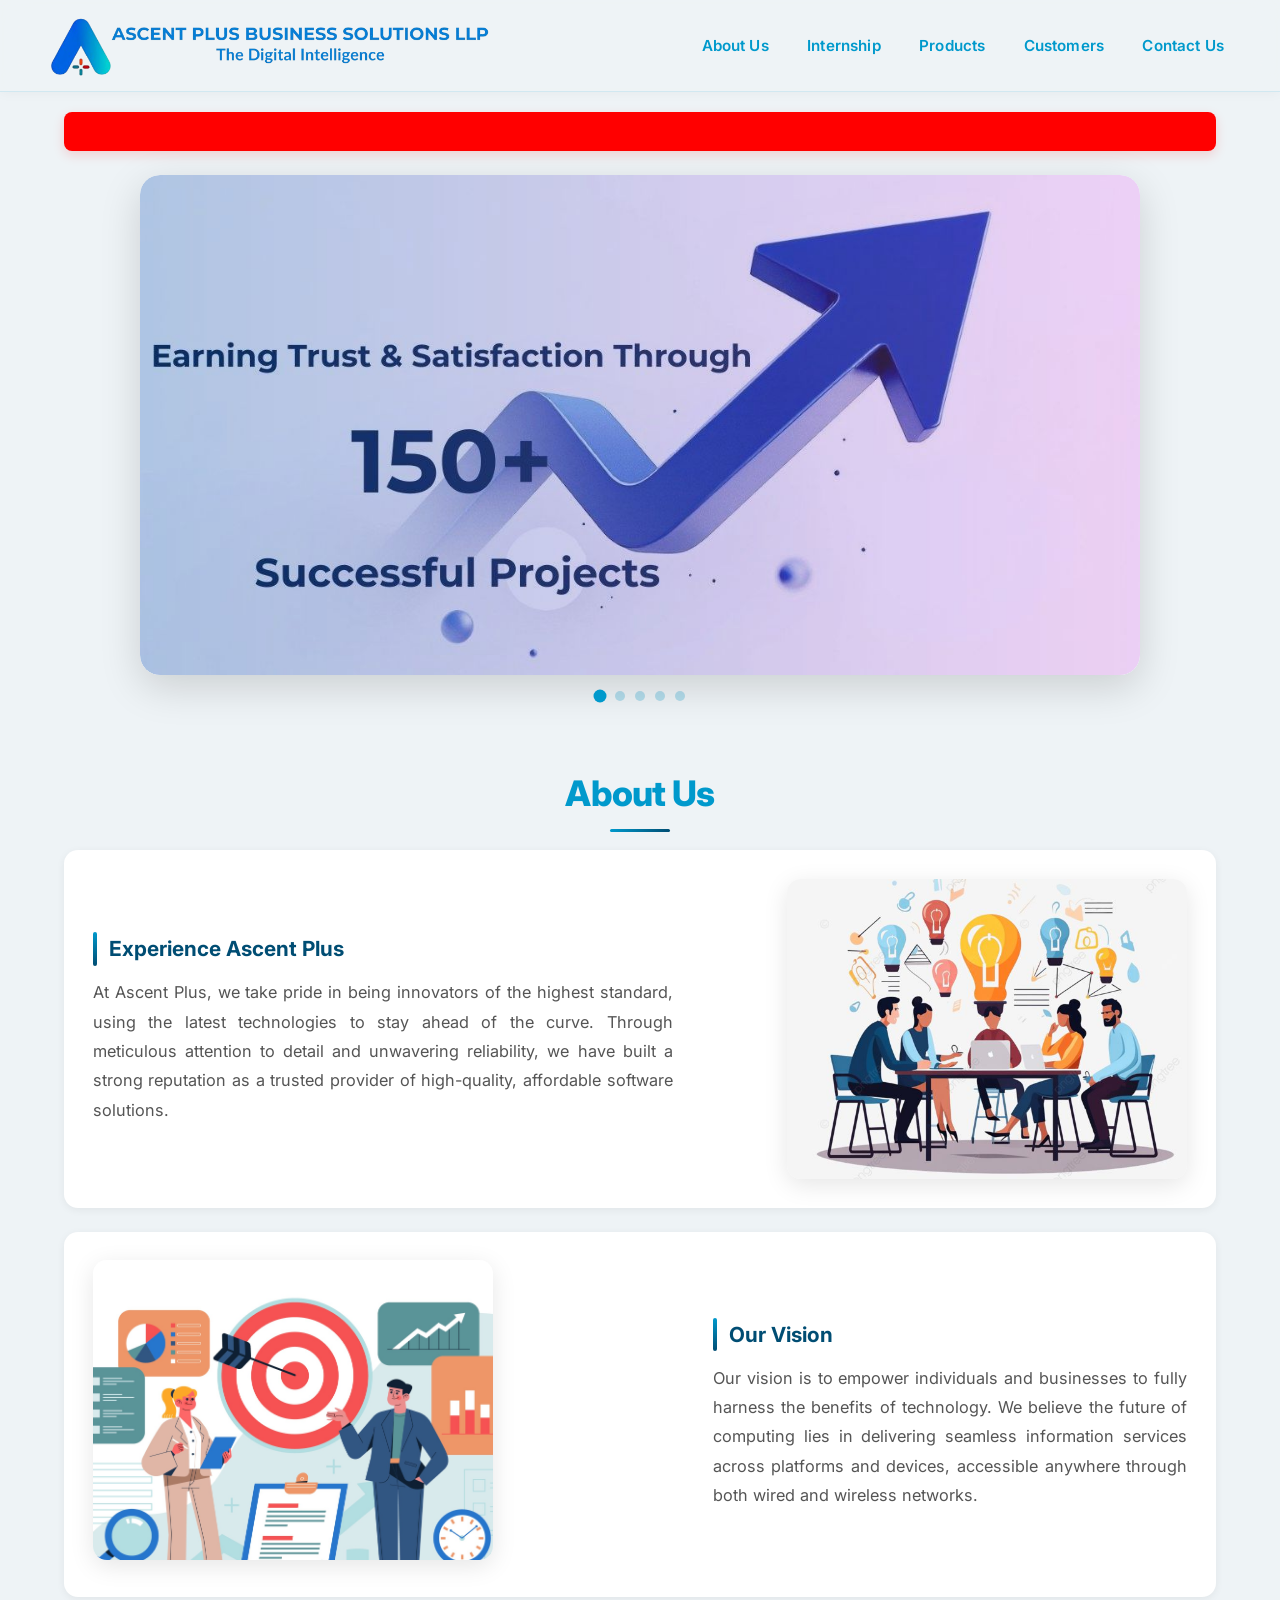
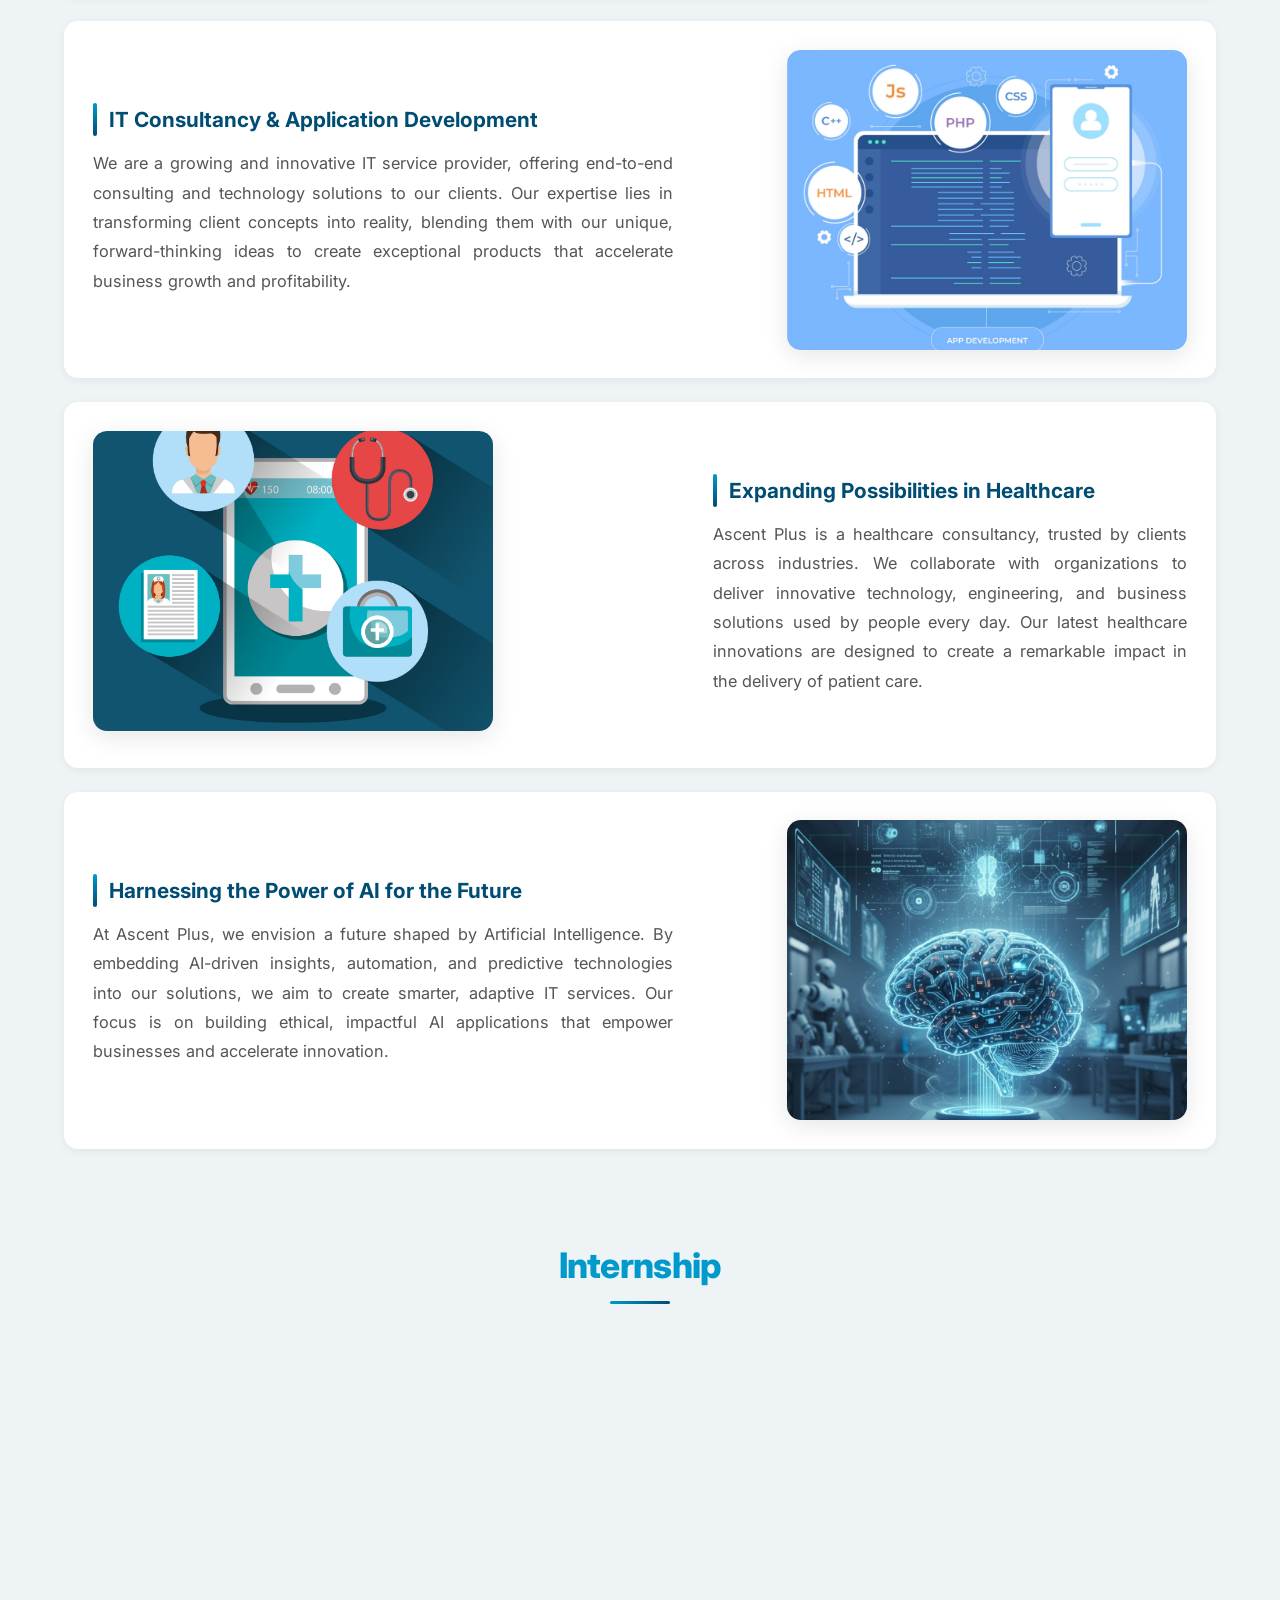
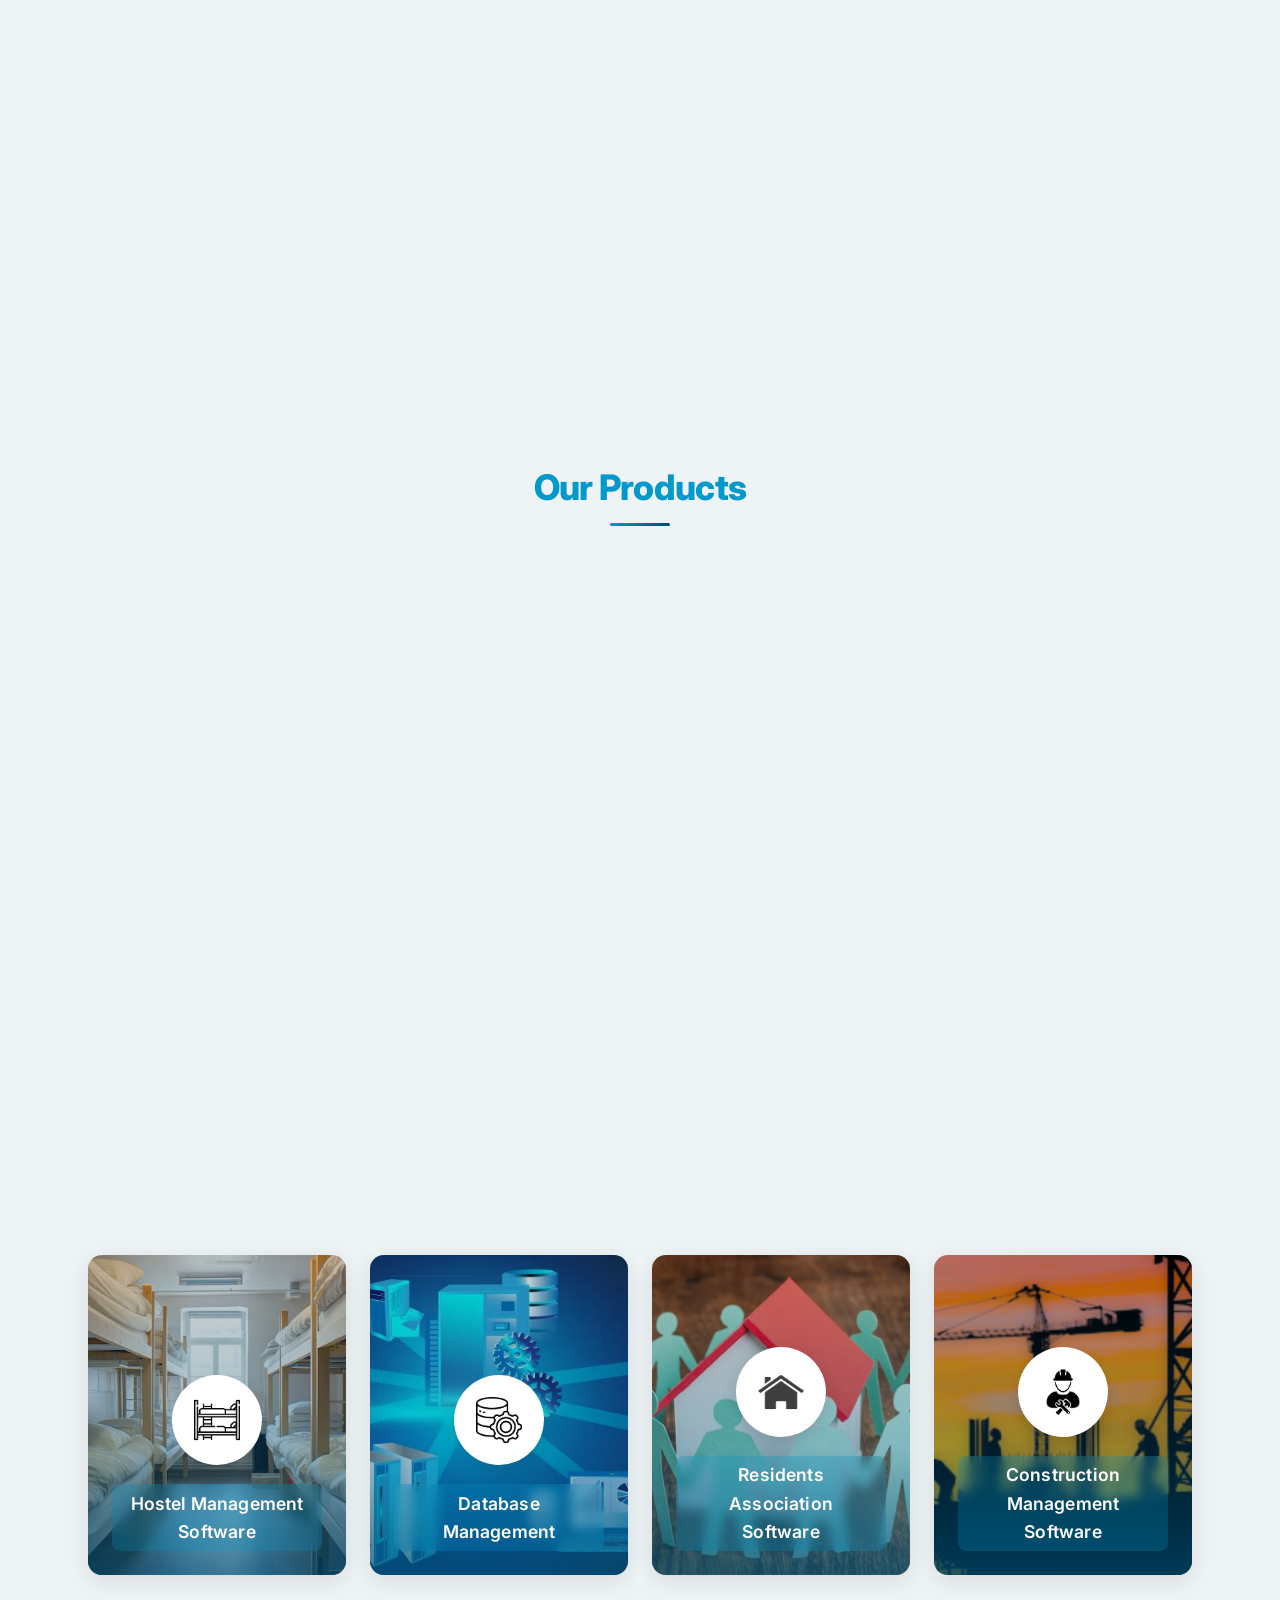
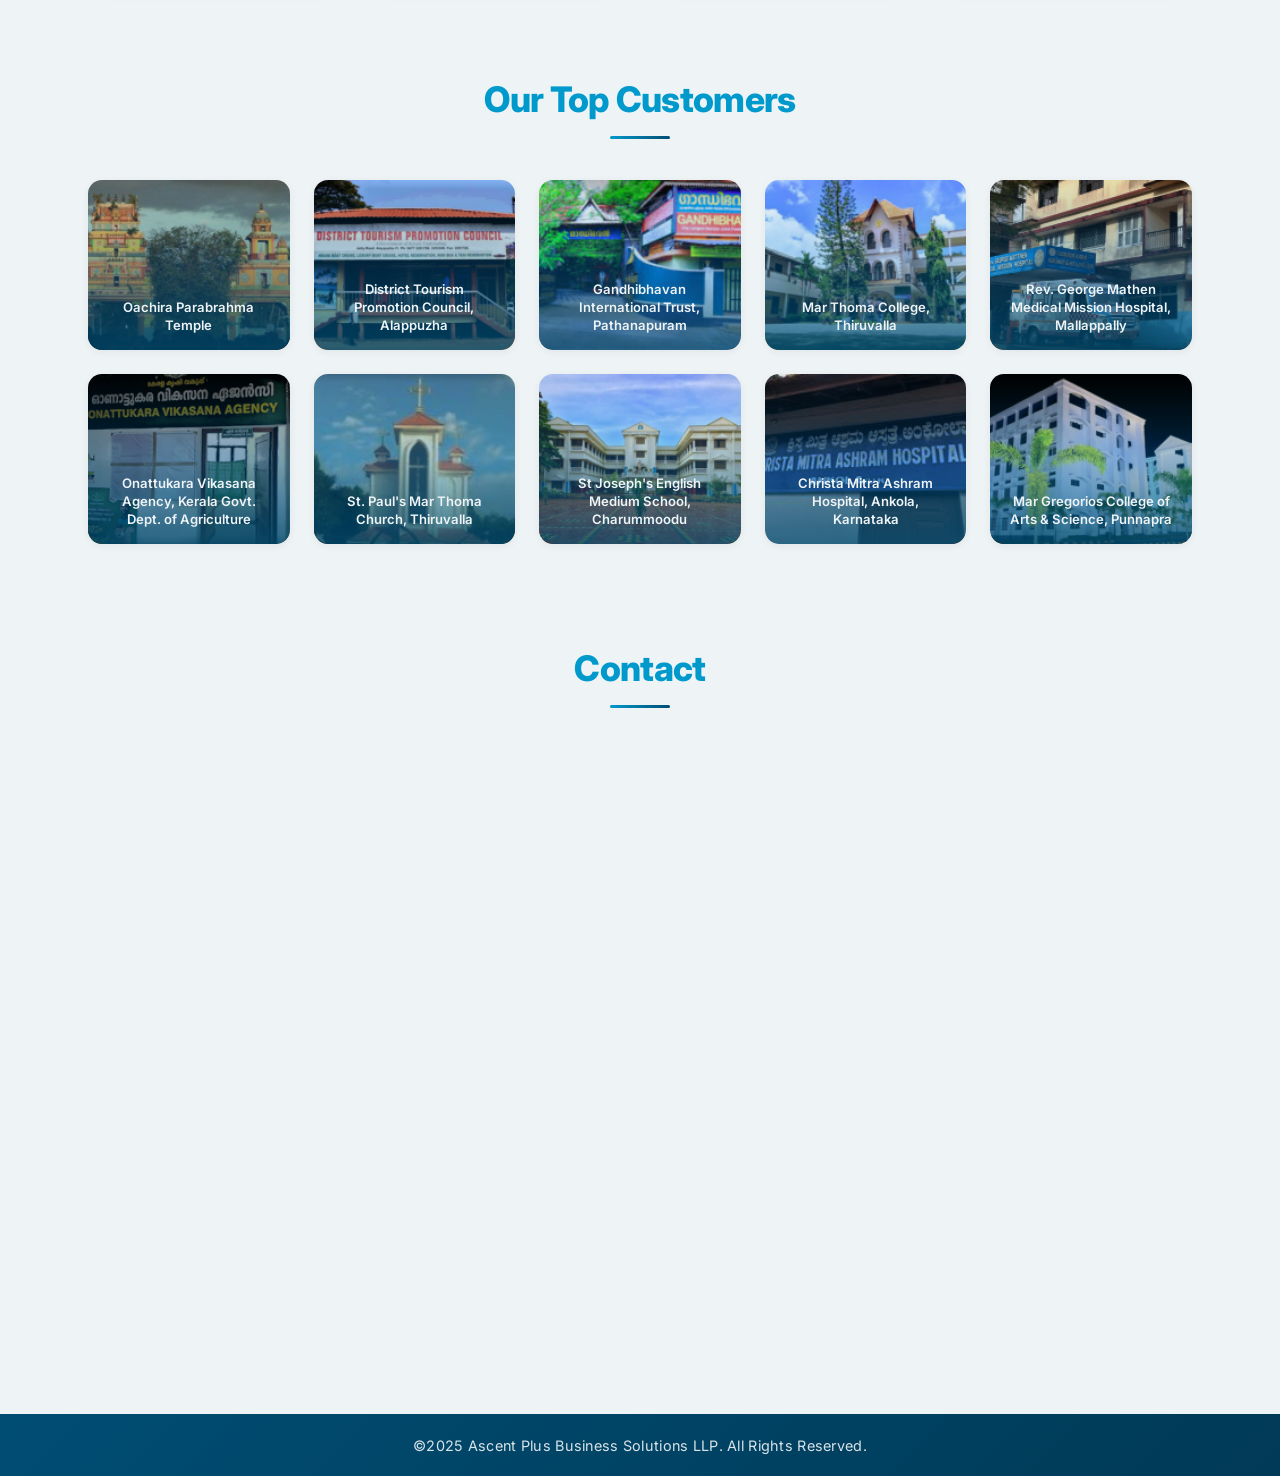
==== commit 2e6b9290: "Error fix" ====
--- a/index.html
+++ b/index.html
@@ -175,6 +175,12 @@
       </p>
 
       <form id="internshipForm" class="internship-form">
+        <div class="lang-toggle-wrapper">
+          <div class="lang-toggle" id="langToggle">
+            <button type="button" class="lang-btn active" id="btnEN" data-lang="en">EN</button>
+            <button type="button" class="lang-btn" id="btnML" data-lang="ml">ML</button>
+          </div>
+        </div>
         <div class="form-grid">
           <div class="form-group">
             <label for="name">Name*</label>
@@ -350,11 +356,12 @@
       <div class="contact-column">
         <h3>Follow Us</h3>
         <div class="contact-social">
-          <a href="https://www.facebook.com/AscentPlus/" target="_blank" rel="noopener noreferrer" aria-label="Facebook"><img
-              src="images/fb_logo.png" alt="Facebook" loading="lazy" /></a>
-          <a href="https://x.com/AscentPlus" target="_blank" rel="noopener noreferrer" aria-label="X"><img src="images/x_logo.png" alt="X" loading="lazy" /></a>
-          <a href="https://www.youtube.com/channel/UC_zeBOGLfDLjRmx_AWylaQw" target="_blank" rel="noopener noreferrer" aria-label="YouTube"><img
-              src="images/yt_logo.png" alt="YouTube" loading="lazy" /></a>
+          <a href="https://www.facebook.com/AscentPlus/" target="_blank" rel="noopener noreferrer"
+            aria-label="Facebook"><img src="images/fb_logo.png" alt="Facebook" loading="lazy" /></a>
+          <a href="https://x.com/AscentPlus" target="_blank" rel="noopener noreferrer" aria-label="X"><img
+              src="images/x_logo.png" alt="X" loading="lazy" /></a>
+          <a href="https://www.youtube.com/channel/UC_zeBOGLfDLjRmx_AWylaQw" target="_blank" rel="noopener noreferrer"
+            aria-label="YouTube"><img src="images/yt_logo.png" alt="YouTube" loading="lazy" /></a>
         </div>
       </div>
     </div>
@@ -376,13 +383,12 @@
   </footer>
 
   <!-- ========================= FLOATING PAY BUTTON ========================= -->
-  <div id="floatingPayBtn" class="floating-pay-btn" role="button" tabindex="0" aria-label="Make a Payment">
-    <span class="pay-icon">₹</span>
-    <span class="pay-label">Pay Now</span>
-  </div>
+  <!-- <div id="floatingPayBtn" class="floating-pay-btn" role="button" tabindex="0" aria-label="Make a Payment">
+    <span class="pay-label">Test Payment</span>
+  </div> -->
 
   <!-- Payment Details Form Overlay -->
-  <div id="paymentFormOverlay" class="payment-form-overlay" style="display:none;" role="dialog" aria-modal="true"
+  <!-- <div id="paymentFormOverlay" class="payment-form-overlay" style="display:none;" role="dialog" aria-modal="true"
     aria-labelledby="payFormTitle">
     <div class="payment-form-backdrop" id="payFormBackdrop"></div>
     <div class="payment-form-card">
@@ -390,7 +396,7 @@
       <div class="payment-form-header">
         <span class="payment-form-icon">₹</span>
         <h3 id="payFormTitle">Test Payment</h3>
-        <p>This is a test payment window to showcase how the payment gateway works. </p>
+        <p>This is a test payment window to showcase how the payment gateway works. No real money is involved.</p>
       </div>
       <form id="paymentDetailsForm" class="payment-details-form" novalidate>
         <div class="pay-form-group">
@@ -409,15 +415,10 @@
           <label for="payAmount">Amount (₹) *</label>
           <input type="number" id="payAmount" name="payAmount" placeholder="Enter amount" min="1" required>
         </div>
-        <!-- <div class="pay-form-group">
-          <label for="payDescription">Description</label>
-          <input type="text" id="payDescription" name="payDescription"
-            placeholder="e.g. Software purchase, Internship fee">
-        </div> -->
         <button type="submit" class="pay-proceed-btn" id="payProceedBtn">Proceed to Pay</button>
       </form>
     </div>
-  </div>
+  </div> -->
 
   <script src="script.js" defer></script>
 
--- a/styles.css
+++ b/styles.css
@@ -397,6 +397,43 @@
   gap: 1.5rem;
 }
 
+/* Language toggle pill */
+.lang-toggle-wrapper {
+  display: flex;
+  justify-content: flex-end;
+  margin-bottom: -0.5rem;
+}
+
+.lang-toggle {
+  display: inline-flex;
+  border: 1.5px solid rgba(0, 153, 204, 0.3);
+  border-radius: 50px;
+  overflow: hidden;
+  background: var(--clr-bg);
+}
+
+.lang-btn {
+  border: none;
+  background: transparent;
+  padding: 0.35rem 1rem;
+  font-family: inherit;
+  font-size: 0.8rem;
+  font-weight: 700;
+  letter-spacing: 0.04em;
+  color: var(--clr-primary);
+  cursor: pointer;
+  transition: background var(--transition), color var(--transition);
+}
+
+.lang-btn.active {
+  background: linear-gradient(135deg, var(--clr-primary) 0%, var(--clr-primary-dark) 100%);
+  color: #fff;
+}
+
+.lang-btn:not(.active):hover {
+  background: rgba(0, 153, 204, 0.1);
+}
+
 .form-grid {
   display: grid;
   grid-template-columns: repeat(auto-fit, minmax(280px, 1fr));
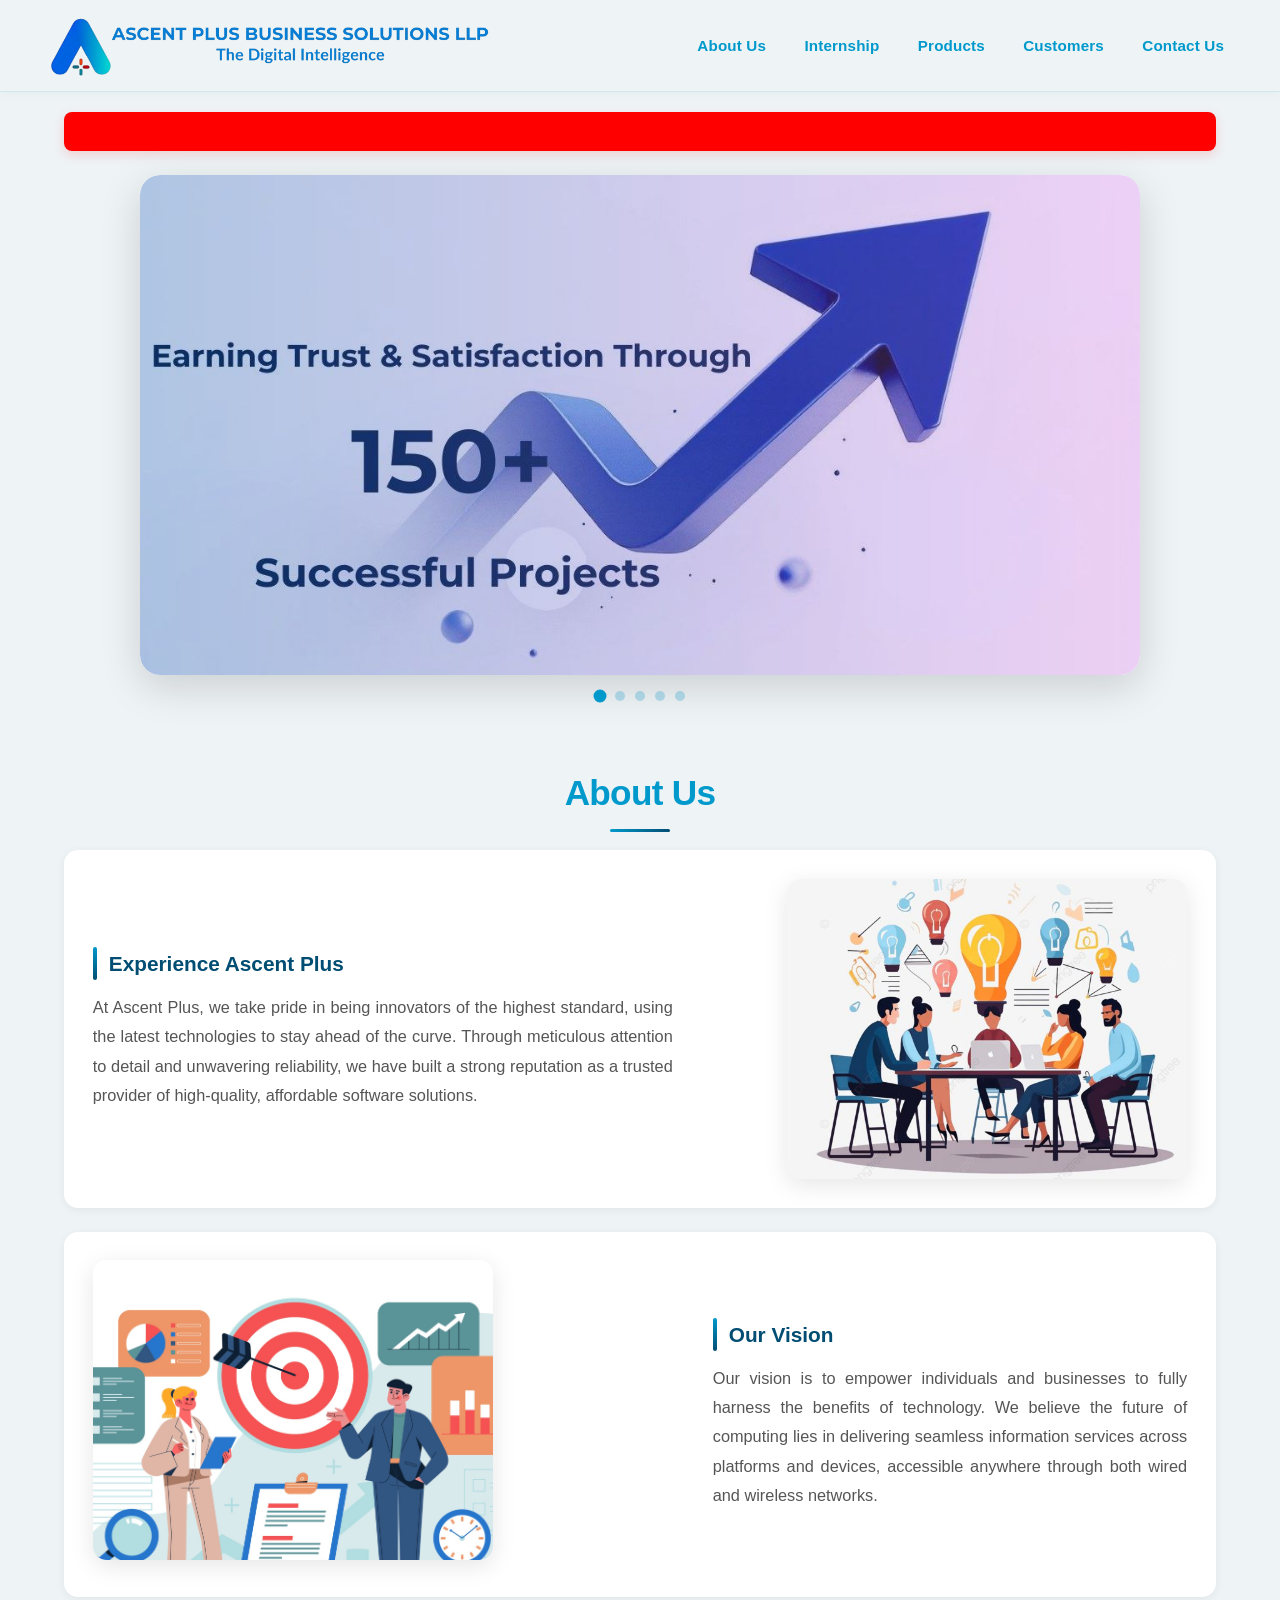
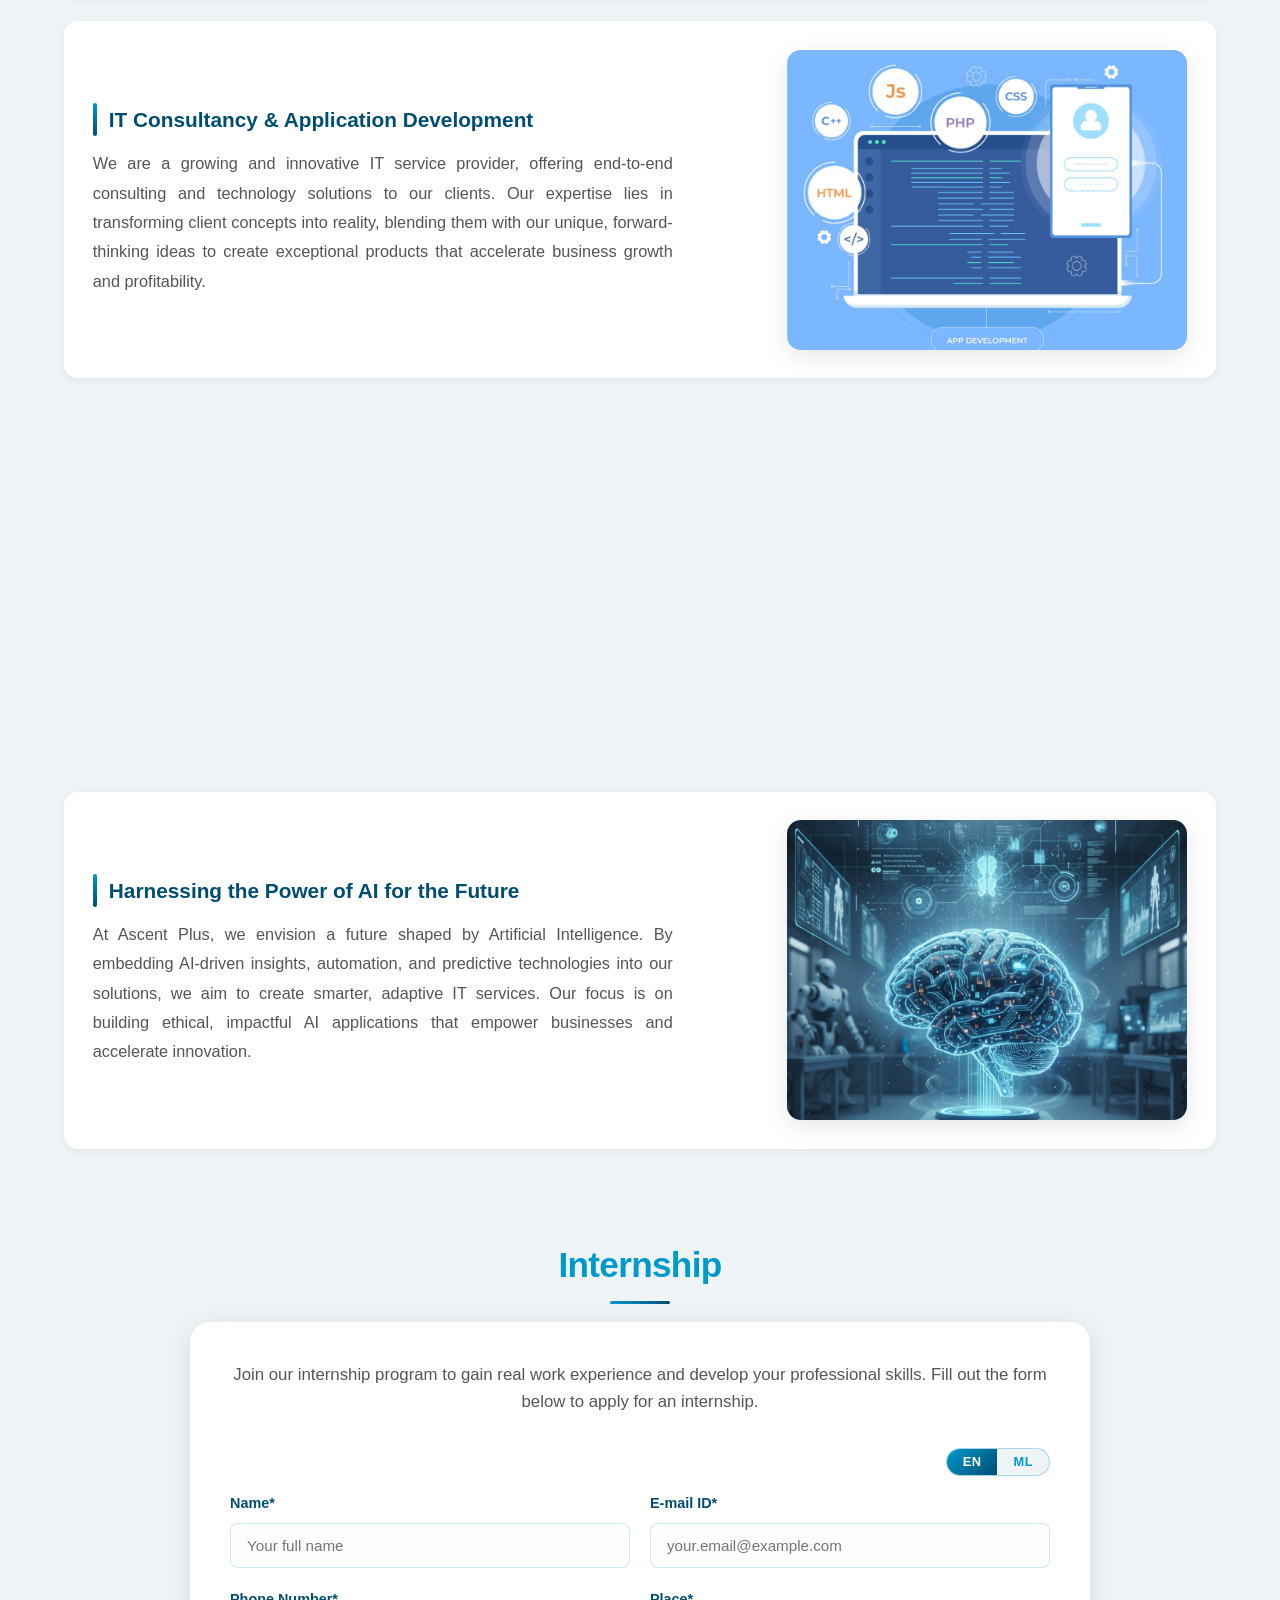
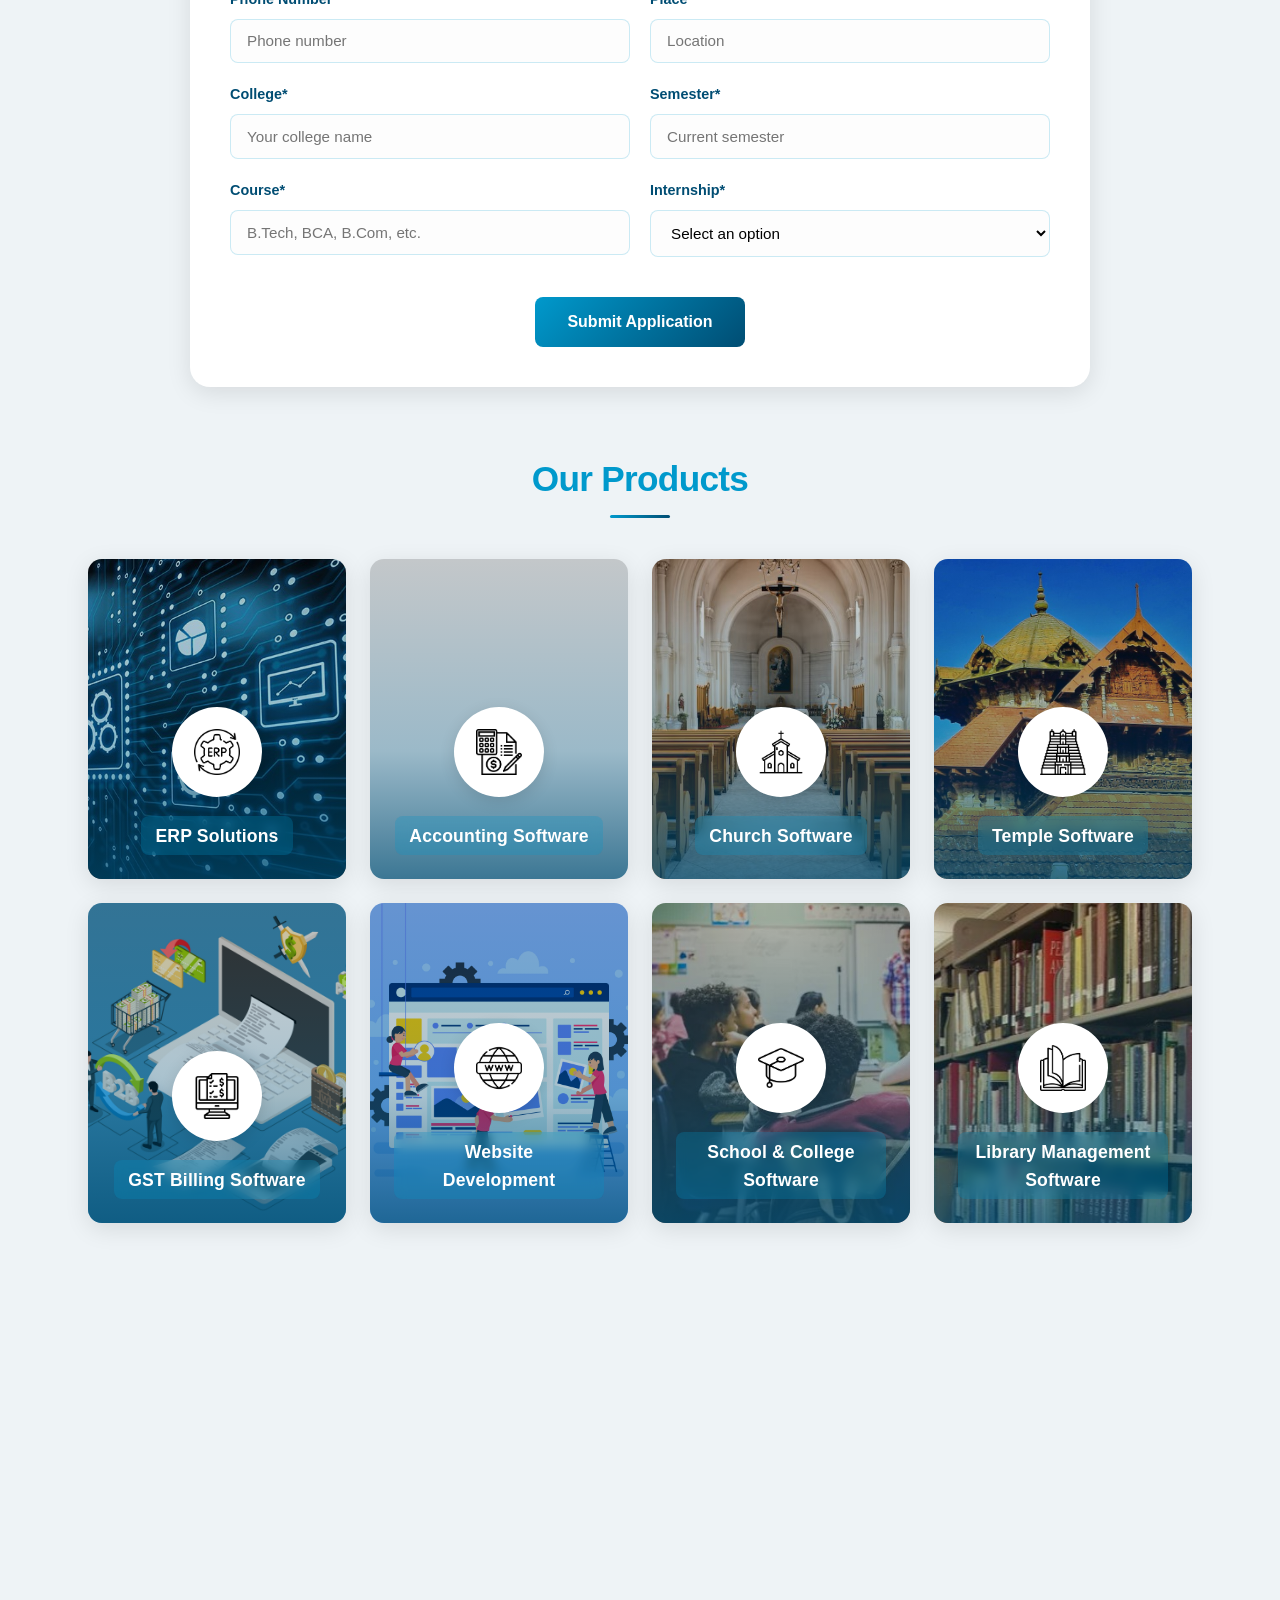
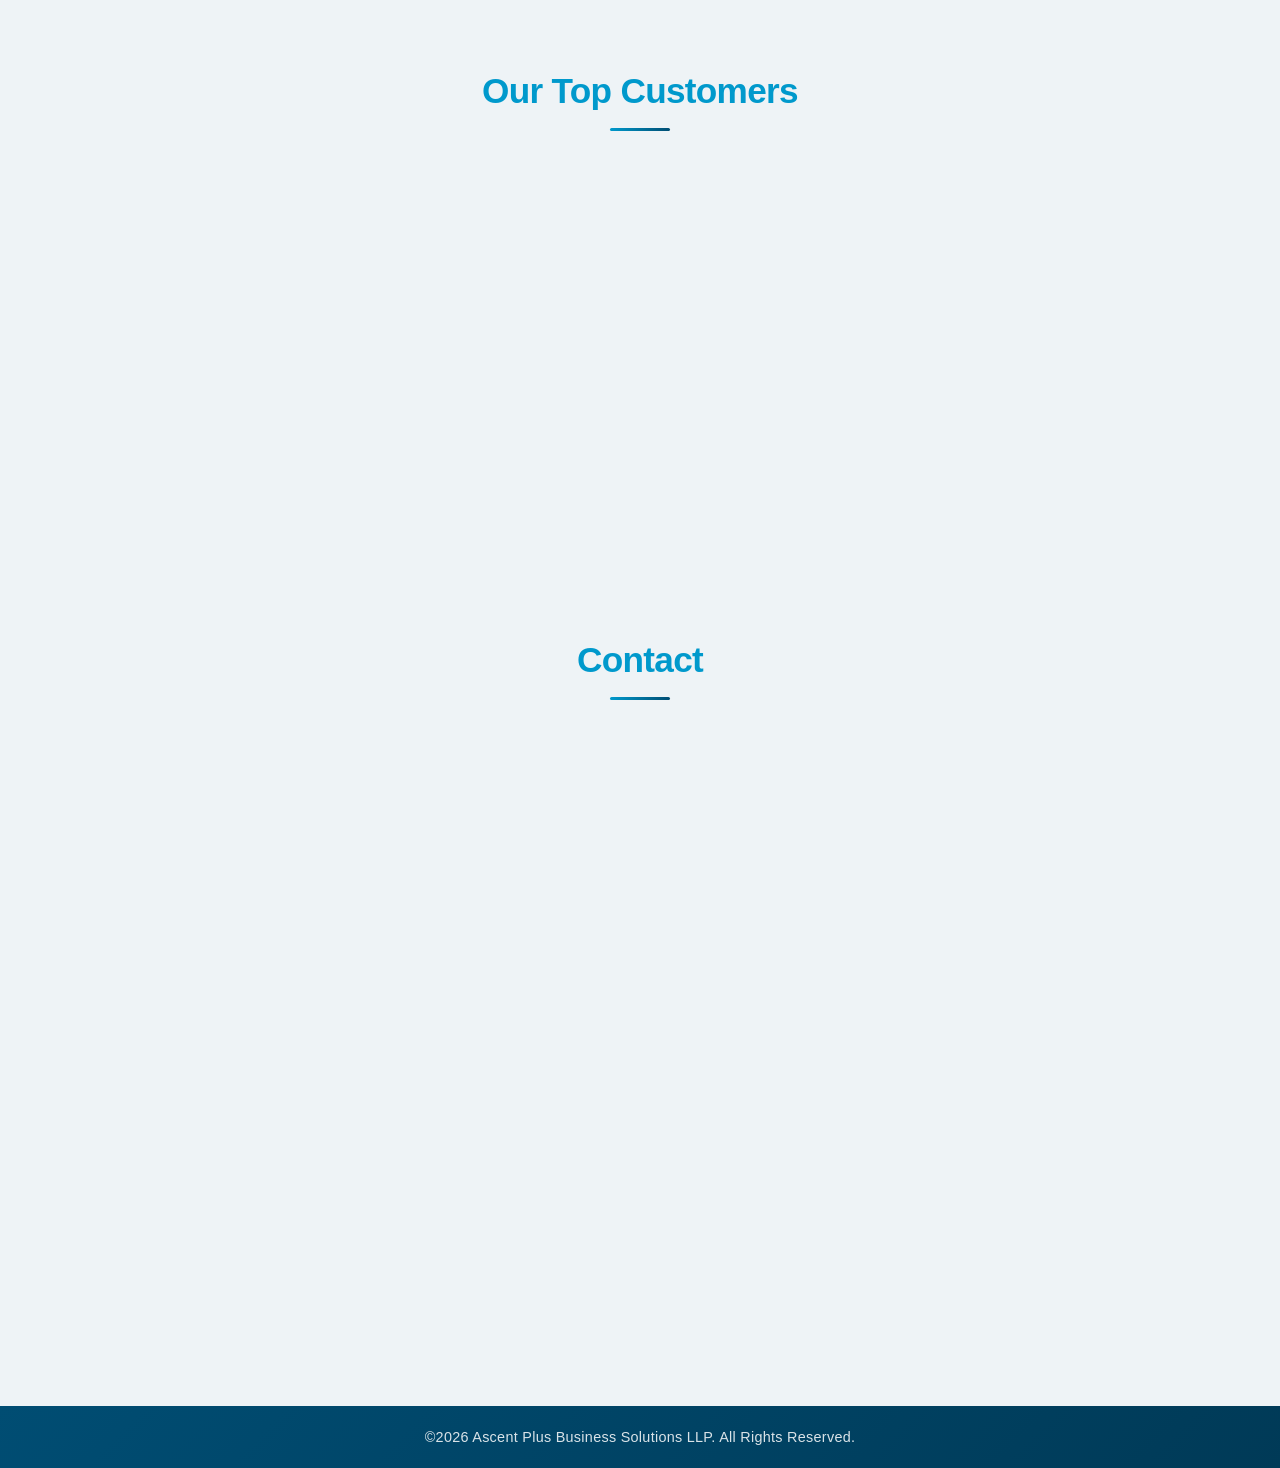
==== commit a4395184: "Added Security Headers" ====
--- a/index.html
+++ b/index.html
@@ -10,10 +10,16 @@
   <meta name="author" content="Ascent Plus">
   <meta name="keywords"
     content="Ascent Plus, Internships, Software development company, IT services in Alappuzha, Billing software">
+  <meta name="referrer" content="strict-origin-when-cross-origin">
+  <meta http-equiv="Content-Security-Policy"
+    content="default-src 'self'; script-src 'self' 'unsafe-inline'; style-src 'self' 'unsafe-inline' https://fonts.googleapis.com; img-src 'self' data: https:; font-src 'self' data: https://fonts.gstatic.com; connect-src 'self' https://script.google.com https://script.googleusercontent.com https://inputtools.google.com; frame-src https://www.google.com; object-src 'none'; base-uri 'self'; form-action 'self'; upgrade-insecure-requests;">
   <link rel="canonical" href="https://ascentplus.net/">
   <link rel="icon" type="image/png" href="images/favicon.png" />
+  <link rel="preload" href="images/ap_logo_full.png" as="image">
+  <link rel="preload" href="images/slider_img_1.jpg" as="image">
   <link rel="preconnect" href="https://fonts.googleapis.com">
   <link rel="preconnect" href="https://fonts.gstatic.com" crossorigin>
+  <!-- Google Fonts does not support stable SRI (CSS is user-agent dependent); self-host fonts if SRI is required -->
   <link href="https://fonts.googleapis.com/css2?family=Inter:wght@400;500;600;700;800&display=swap" rel="stylesheet">
   <link rel="stylesheet" href="styles.css">
   <script type="application/ld+json">
@@ -79,12 +85,12 @@
         Exciting Internship Opportunities Available! Apply Now!
       </div>
     </a>
-    <div class="slider" role="region" aria-live="polite">
-      <div class="slide active"><img src="images/slider_img_1.jpg" alt="Slide 1" /></div>
-      <div class="slide"><img src="images/slider_img_2.jpg" alt="Slide 2" /></div>
-      <div class="slide"><img src="images/slider_img_3.jpg" alt="Slide 3" /></div>
-      <div class="slide"><img src="images/slider_img_4.jpg" alt="Slide 4" /></div>
-      <div class="slide"><img src="images/slider_img_5.jpg" alt="Slide 5" /></div>
+    <div class="slider" role="region" aria-live="polite" aria-label="Image carousel">
+      <div class="slide active"><img src="images/slider_img_1.jpg" alt="Ascent Plus showcase image 1" width="1920" height="600" fetchpriority="high" /></div>
+      <div class="slide"><img src="images/slider_img_2.jpg" alt="Ascent Plus showcase image 2" width="1920" height="600" loading="lazy" /></div>
+      <div class="slide"><img src="images/slider_img_3.jpg" alt="Ascent Plus showcase image 3" width="1920" height="600" loading="lazy" /></div>
+      <div class="slide"><img src="images/slider_img_4.jpg" alt="Ascent Plus showcase image 4" width="1920" height="600" loading="lazy" /></div>
+      <div class="slide"><img src="images/slider_img_5.jpg" alt="Ascent Plus showcase image 5" width="1920" height="600" loading="lazy" /></div>
     </div>
     <div class="slider-dots" id="sliderDots"></div>
   </section>
@@ -174,45 +180,45 @@
         below to apply for an internship.
       </p>
 
-      <form id="internshipForm" class="internship-form">
+      <form id="internshipForm" class="internship-form" action="#" method="post" autocomplete="on">
         <div class="lang-toggle-wrapper">
-          <div class="lang-toggle" id="langToggle">
-            <button type="button" class="lang-btn active" id="btnEN" data-lang="en">EN</button>
-            <button type="button" class="lang-btn" id="btnML" data-lang="ml">ML</button>
+          <div class="lang-toggle" id="langToggle" role="group" aria-label="Typing language">
+            <button type="button" class="lang-btn active" id="btnEN" data-lang="en" aria-pressed="true" aria-label="Type in English">EN</button>
+            <button type="button" class="lang-btn" id="btnML" data-lang="ml" aria-pressed="false" aria-label="Type in Malayalam">ML</button>
           </div>
         </div>
         <div class="form-grid">
           <div class="form-group">
             <label for="name">Name*</label>
-            <input type="text" id="name" name="name" required placeholder="Your full name">
+            <input type="text" id="name" name="name" required placeholder="Your full name" autocomplete="name" maxlength="100">
           </div>
           <div class="form-group">
             <label for="email">E-mail ID*</label>
-            <input type="email" id="email" name="email" required placeholder="your.email@example.com">
+            <input type="email" id="email" name="email" required placeholder="your.email@example.com" autocomplete="email" maxlength="254">
           </div>
           <div class="form-group">
             <label for="phone">Phone Number*</label>
-            <input type="tel" id="phone" name="phone" required placeholder="Phone number">
+            <input type="tel" id="phone" name="phone" required placeholder="Phone number" autocomplete="tel" maxlength="20">
           </div>
           <div class="form-group">
             <label for="place">Place*</label>
-            <input type="text" id="place" name="place" required placeholder="Location">
+            <input type="text" id="place" name="place" required placeholder="Location" autocomplete="address-level2" maxlength="100">
           </div>
           <div class="form-group">
             <label for="college">College*</label>
-            <input type="text" id="college" name="college" required placeholder="Your college name">
+            <input type="text" id="college" name="college" required placeholder="Your college name" autocomplete="organization" maxlength="150">
           </div>
           <div class="form-group">
             <label for="semester">Semester*</label>
-            <input type="text" id="semester" name="semester" required placeholder="Current semester">
+            <input type="text" id="semester" name="semester" required placeholder="Current semester" autocomplete="off" maxlength="50">
           </div>
           <div class="form-group">
             <label for="course">Course*</label>
-            <input type="text" id="course" name="course" required placeholder="B.Tech, BCA, B.Com, etc.">
+            <input type="text" id="course" name="course" required placeholder="B.Tech, BCA, B.Com, etc." autocomplete="off" maxlength="100">
           </div>
           <div class="form-group">
             <label for="internship_type">Internship*</label>
-            <select id="internship_type" name="internship_type" required>
+            <select id="internship_type" name="internship_type" required autocomplete="off">
               <option value="" disabled selected>Select an option</option>
               <option value="Web Development">Web Development</option>
               <option value="Python Programming">Python Programming</option>
@@ -222,7 +228,7 @@
           </div>
         </div>
         <button type="submit" class="submit-btn" id="submitBtn">Submit Application</button>
-        <div id="formMessage" class="form-message"></div>
+        <div id="formMessage" class="form-message" role="status" aria-live="polite"></div>
       </form>
     </div>
   </section>
@@ -231,63 +237,63 @@
   <section id="products" aria-labelledby="services-heading">
     <h2 class="section-title" id="services-heading">Our Products</h2>
     <div class="services-grid">
-      <div class="card reveal" style="background-image: url('images/ERP.jpg');">
-        <div class="icon-circle"><img src="images/erp_logo.png" alt="ERP" loading="lazy" /></div>
+      <div class="card reveal card-bg-erp">
+        <div class="icon-circle"><img src="images/erp_logo.png" alt="ERP Solutions icon" loading="lazy" width="46" height="46" /></div>
         <h2>ERP Solutions</h2>
       </div>
 
-      <div class="card reveal" style="background-image: url('images/Accounting.jpg');">
-        <div class="icon-circle"><img src="images/accounting_logo.png" alt="Accounting" loading="lazy" /></div>
+      <div class="card reveal card-bg-accounting">
+        <div class="icon-circle"><img src="images/accounting_logo.png" alt="Accounting Software icon" loading="lazy" width="46" height="46" /></div>
         <h2>Accounting Software</h2>
       </div>
 
-      <div class="card reveal" style="background-image: url('images/Church.jpg');">
-        <div class="icon-circle"><img src="images/church_logo.png" alt="Church" loading="lazy" /></div>
+      <div class="card reveal card-bg-church">
+        <div class="icon-circle"><img src="images/church_logo.png" alt="Church Software icon" loading="lazy" width="46" height="46" /></div>
         <h2>Church Software</h2>
       </div>
 
-      <div class="card reveal" style="background-image: url('images/Temple.jpg');">
-        <div class="icon-circle"><img src="images/temple_logo.png" alt="Temple" loading="lazy" /></div>
+      <div class="card reveal card-bg-temple">
+        <div class="icon-circle"><img src="images/temple_logo.png" alt="Temple Software icon" loading="lazy" width="46" height="46" /></div>
         <h2>Temple Software</h2>
       </div>
 
-      <div class="card reveal" style="background-image: url('images/Billing.jpg');">
-        <div class="icon-circle"><img src="images/billing_logo.png" alt="Billing" /></div>
+      <div class="card reveal card-bg-billing">
+        <div class="icon-circle"><img src="images/billing_logo.png" alt="GST Billing Software icon" loading="lazy" width="46" height="46" /></div>
         <h2>GST Billing Software</h2>
       </div>
 
-      <div class="card reveal" style="background-image: url('images/Web_Dev.jpg');">
-        <div class="icon-circle"><img src="images/web_logo.png" alt="Web Dev" loading="lazy" /></div>
+      <div class="card reveal card-bg-webdev">
+        <div class="icon-circle"><img src="images/web_logo.png" alt="Website Development icon" loading="lazy" width="46" height="46" /></div>
         <h2>Website Development</h2>
       </div>
 
-      <div class="card reveal" style="background-image: url('images/School %26 College.jpg');">
-        <div class="icon-circle"><img src="images/school_logo.png" alt="School" loading="lazy" /></div>
+      <div class="card reveal card-bg-school">
+        <div class="icon-circle"><img src="images/school_logo.png" alt="School and College Software icon" loading="lazy" width="46" height="46" /></div>
         <h2>School &amp; College Software</h2>
       </div>
 
-      <div class="card reveal" style="background-image: url('images/Library.jpg');">
-        <div class="icon-circle"><img src="images/library_logo.png" alt="Library" loading="lazy" /></div>
+      <div class="card reveal card-bg-library">
+        <div class="icon-circle"><img src="images/library_logo.png" alt="Library Management Software icon" loading="lazy" width="46" height="46" /></div>
         <h2>Library Management Software</h2>
       </div>
 
-      <div class="card reveal" style="background-image: url('images/Hostel.jpg');">
-        <div class="icon-circle"><img src="images/hostel_logo.png" alt="Hostel" loading="lazy" /></div>
+      <div class="card reveal card-bg-hostel">
+        <div class="icon-circle"><img src="images/hostel_logo.png" alt="Hostel Management Software icon" loading="lazy" width="46" height="46" /></div>
         <h2>Hostel Management Software</h2>
       </div>
 
-      <div class="card reveal" style="background-image: url('images/DB.jpg');">
-        <div class="icon-circle"><img src="images/db_logo.png" alt="DB" loading="lazy" /></div>
+      <div class="card reveal card-bg-db">
+        <div class="icon-circle"><img src="images/db_logo.png" alt="Database Management icon" loading="lazy" width="46" height="46" /></div>
         <h2>Database Management</h2>
       </div>
 
-      <div class="card reveal" style="background-image: url('images/Residents.jpg');">
-        <div class="icon-circle"><img src="images/residents_logo.png" alt="Residents" loading="lazy" /></div>
+      <div class="card reveal card-bg-residents">
+        <div class="icon-circle"><img src="images/residents_logo.png" alt="Residents Association Software icon" loading="lazy" width="46" height="46" /></div>
         <h2>Residents Association Software</h2>
       </div>
 
-      <div class="card reveal" style="background-image: url('images/Construction.jpg');">
-        <div class="icon-circle"><img src="images/construction_logo.png" alt="Construction" loading="lazy" /></div>
+      <div class="card reveal card-bg-construction">
+        <div class="icon-circle"><img src="images/construction_logo.png" alt="Construction Management Software icon" loading="lazy" width="46" height="46" /></div>
         <h2>Construction Management Software</h2>
       </div>
     </div>
@@ -297,34 +303,34 @@
   <section id="customers" aria-labelledby="customers-heading">
     <h2 class="section-title" id="customers-heading">Our Top Customers</h2>
     <div class="customers-grid">
-      <div class="customer-card reveal" style="background-image: url('images/customer_1.png');">
+      <div class="customer-card reveal customer-bg-1">
         <p>Oachira Parabrahma Temple</p>
       </div>
-      <div class="customer-card reveal" style="background-image: url('images/customer_2.png');">
+      <div class="customer-card reveal customer-bg-2">
         <p>District Tourism Promotion Council, Alappuzha</p>
       </div>
-      <div class="customer-card reveal" style="background-image: url('images/customer_3.png');">
+      <div class="customer-card reveal customer-bg-3">
         <p>Gandhibhavan International Trust, Pathanapuram</p>
       </div>
-      <div class="customer-card reveal" style="background-image: url('images/customer_4.png');">
+      <div class="customer-card reveal customer-bg-4">
         <p>Mar Thoma College, Thiruvalla</p>
       </div>
-      <div class="customer-card reveal" style="background-image: url('images/customer_5.png');">
+      <div class="customer-card reveal customer-bg-5">
         <p>Rev. George Mathen Medical Mission Hospital, Mallappally</p>
       </div>
-      <div class="customer-card reveal" style="background-image: url('images/customer_6.png');">
+      <div class="customer-card reveal customer-bg-6">
         <p>Onattukara Vikasana Agency, Kerala Govt. Dept. of Agriculture</p>
       </div>
-      <div class="customer-card reveal" style="background-image: url('images/customer_7.png');">
+      <div class="customer-card reveal customer-bg-7">
         <p>St. Paul's Mar Thoma Church, Thiruvalla</p>
       </div>
-      <div class="customer-card reveal" style="background-image: url('images/customer_8.png');">
+      <div class="customer-card reveal customer-bg-8">
         <p>St Joseph's English Medium School, Charummoodu</p>
       </div>
-      <div class="customer-card reveal" style="background-image: url('images/customer_9.png');">
+      <div class="customer-card reveal customer-bg-9">
         <p>Christa Mitra Ashram Hospital, Ankola, Karnataka</p>
       </div>
-      <div class="customer-card reveal" style="background-image: url('images/customer_10.png');">
+      <div class="customer-card reveal customer-bg-10">
         <p>Mar Gregorios College of Arts &amp; Science, Punnapra</p>
       </div>
     </div>
@@ -347,10 +353,10 @@
 
       <div class="contact-column">
         <h3>Contact Us</h3>
-        <p>Ph: +91-7559019764 | +91-9497453467<br>
-          +91-9447743467 | +91-8304034392</p>
-        <p>Office: 0477-2963467 | 0477-2283467</p>
-        <p>Email: ascentplusllp@gmail.com</p>
+        <p>Ph: <a href="tel:+917559019764">+91-7559019764</a> | <a href="tel:+919497453467">+91-9497453467</a><br>
+          <a href="tel:+919447743467">+91-9447743467</a> | <a href="tel:+918304034392">+91-8304034392</a></p>
+        <p>Office: <a href="tel:+914772963467">0477-2963467</a> | <a href="tel:+914772283467">0477-2283467</a></p>
+        <p>Email: <a href="mailto:ascentplusllp@gmail.com">ascentplusllp@gmail.com</a></p>
       </div>
 
       <div class="contact-column">
@@ -366,10 +372,10 @@
       </div>
     </div>
 
-    <div class="map-container reveal" aria-hidden="false">
+    <div class="map-container reveal">
       <iframe
         src="https://www.google.com/maps/embed?pb=!1m18!1m12!1m3!1d956.0295967502104!2d76.35244533608852!3d9.406161822667972!2m3!1f0!2f0!3f0!3m2!1i1024!2i768!4f13.1!3m3!1m2!1s0x3b089bda5cfa792b%3A0xc1f2c618e635bd9d!2sAscent%20Plus!5e0!3m2!1sen!2sin!4v1754981870538!5m2!1sen!2sin"
-        title="Location map of Ascent Plus" width="100%" height="400" style="border:0;" allowfullscreen=""
+        title="Location map of Ascent Plus" width="100%" height="400" allowfullscreen=""
         loading="lazy" referrerpolicy="no-referrer-when-downgrade">
       </iframe>
     </div>
@@ -378,48 +384,11 @@
   <!-- ========================= FOOTER ========================= -->
   <footer class="site-footer">
     <div class="footer-inner">
-      <p>&copy;2025 Ascent Plus Business Solutions LLP. All Rights Reserved.</p>
+      <p>&copy;2026 Ascent Plus Business Solutions LLP. All Rights Reserved.</p>
     </div>
   </footer>
 
-  <!-- ========================= FLOATING PAY BUTTON ========================= -->
-  <!-- <div id="floatingPayBtn" class="floating-pay-btn" role="button" tabindex="0" aria-label="Make a Payment">
-    <span class="pay-label">Test Payment</span>
-  </div> -->
-
-  <!-- Payment Details Form Overlay -->
-  <!-- <div id="paymentFormOverlay" class="payment-form-overlay" style="display:none;" role="dialog" aria-modal="true"
-    aria-labelledby="payFormTitle">
-    <div class="payment-form-backdrop" id="payFormBackdrop"></div>
-    <div class="payment-form-card">
-      <button class="payment-form-close" id="payFormClose" aria-label="Close">&times;</button>
-      <div class="payment-form-header">
-        <span class="payment-form-icon">₹</span>
-        <h3 id="payFormTitle">Test Payment</h3>
-        <p>This is a test payment window to showcase how the payment gateway works. No real money is involved.</p>
-      </div>
-      <form id="paymentDetailsForm" class="payment-details-form" novalidate>
-        <div class="pay-form-group">
-          <label for="payName">Full Name *</label>
-          <input type="text" id="payName" name="payName" placeholder="Your full name" required>
-        </div>
-        <div class="pay-form-group">
-          <label for="payEmail">Email *</label>
-          <input type="email" id="payEmail" name="payEmail" placeholder="your.email@example.com" required>
-        </div>
-        <div class="pay-form-group">
-          <label for="payPhone">Phone *</label>
-          <input type="tel" id="payPhone" name="payPhone" placeholder="+91 XXXXX XXXXX" required>
-        </div>
-        <div class="pay-form-group">
-          <label for="payAmount">Amount (₹) *</label>
-          <input type="number" id="payAmount" name="payAmount" placeholder="Enter amount" min="1" required>
-        </div>
-        <button type="submit" class="pay-proceed-btn" id="payProceedBtn">Proceed to Pay</button>
-      </form>
-    </div>
-  </div> -->
-
+  <script src="protection.js" defer></script>
   <script src="script.js" defer></script>
 
 </body>
--- a/styles.css
+++ b/styles.css
@@ -680,6 +680,20 @@
   box-shadow: var(--shadow-lg);
 }
 
+/* Product card background images (moved from inline styles) */
+.card-bg-erp { background-image: url('images/ERP.jpg'); }
+.card-bg-accounting { background-image: url('images/Accounting.jpg'); }
+.card-bg-church { background-image: url('images/Church.jpg'); }
+.card-bg-temple { background-image: url('images/Temple.jpg'); }
+.card-bg-billing { background-image: url('images/Billing.jpg'); }
+.card-bg-webdev { background-image: url('images/Web_Dev.jpg'); }
+.card-bg-school { background-image: url('images/School%20%26%20College.jpg'); }
+.card-bg-library { background-image: url('images/Library.jpg'); }
+.card-bg-hostel { background-image: url('images/Hostel.jpg'); }
+.card-bg-db { background-image: url('images/DB.jpg'); }
+.card-bg-residents { background-image: url('images/Residents.jpg'); }
+.card-bg-construction { background-image: url('images/Construction.jpg'); }
+
 /* =========================
    Our Customers
    ========================= */
@@ -749,6 +763,18 @@
   line-height: 1.35;
 }
 
+/* Customer card background images (moved from inline styles) */
+.customer-bg-1 { background-image: url('images/customer_1.png'); }
+.customer-bg-2 { background-image: url('images/customer_2.png'); }
+.customer-bg-3 { background-image: url('images/customer_3.png'); }
+.customer-bg-4 { background-image: url('images/customer_4.png'); }
+.customer-bg-5 { background-image: url('images/customer_5.png'); }
+.customer-bg-6 { background-image: url('images/customer_6.png'); }
+.customer-bg-7 { background-image: url('images/customer_7.png'); }
+.customer-bg-8 { background-image: url('images/customer_8.png'); }
+.customer-bg-9 { background-image: url('images/customer_9.png'); }
+.customer-bg-10 { background-image: url('images/customer_10.png'); }
+
 /* =========================
    Contact section
    ========================= */
@@ -792,6 +818,17 @@
   font-size: 0.95rem;
 }
 
+.contact-column a {
+  color: inherit;
+  text-decoration: none;
+}
+
+.contact-column a:hover,
+.contact-column a:focus-visible {
+  color: var(--clr-primary);
+  text-decoration: underline;
+}
+
 .contact-social {
   margin-top: 0.8rem;
   display: flex;
@@ -833,6 +870,8 @@
 
 .map-container iframe {
   display: block;
+  border: 0;
+  width: 100%;
 }
 
 /* =========================
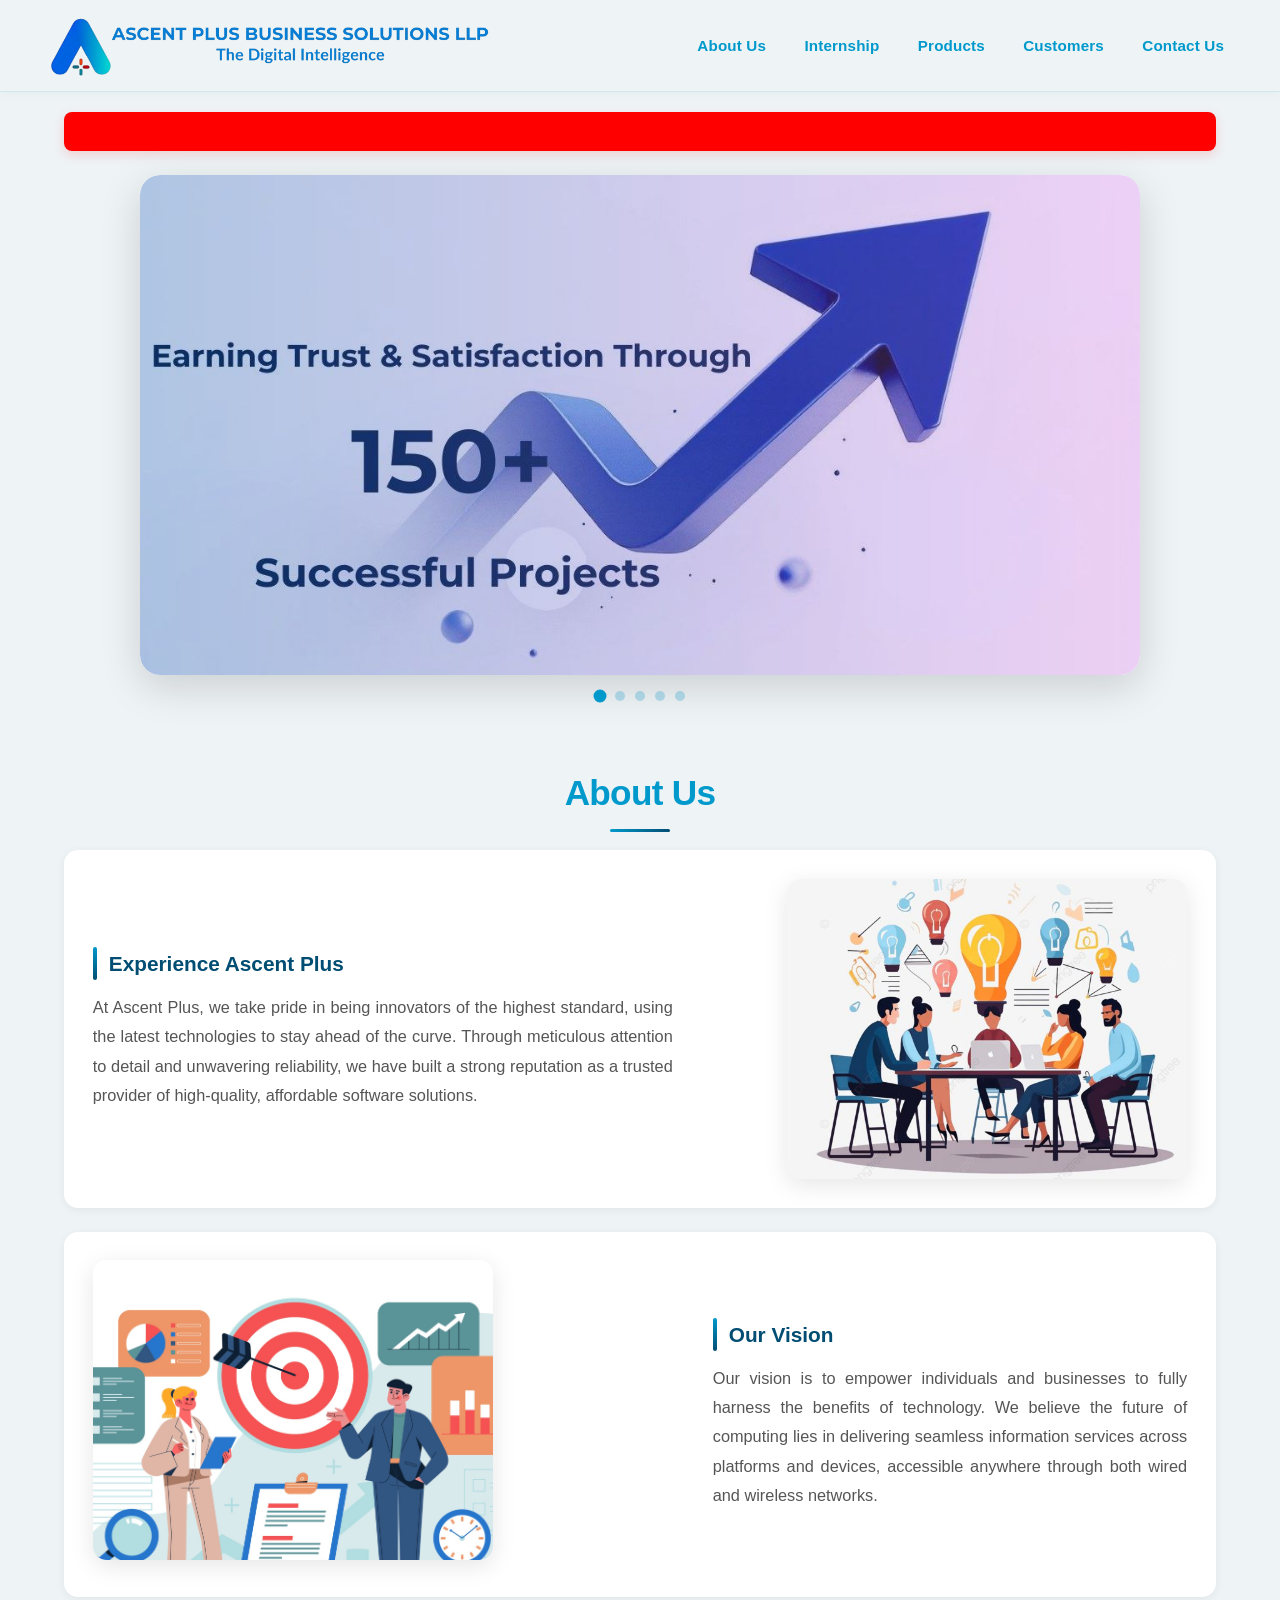
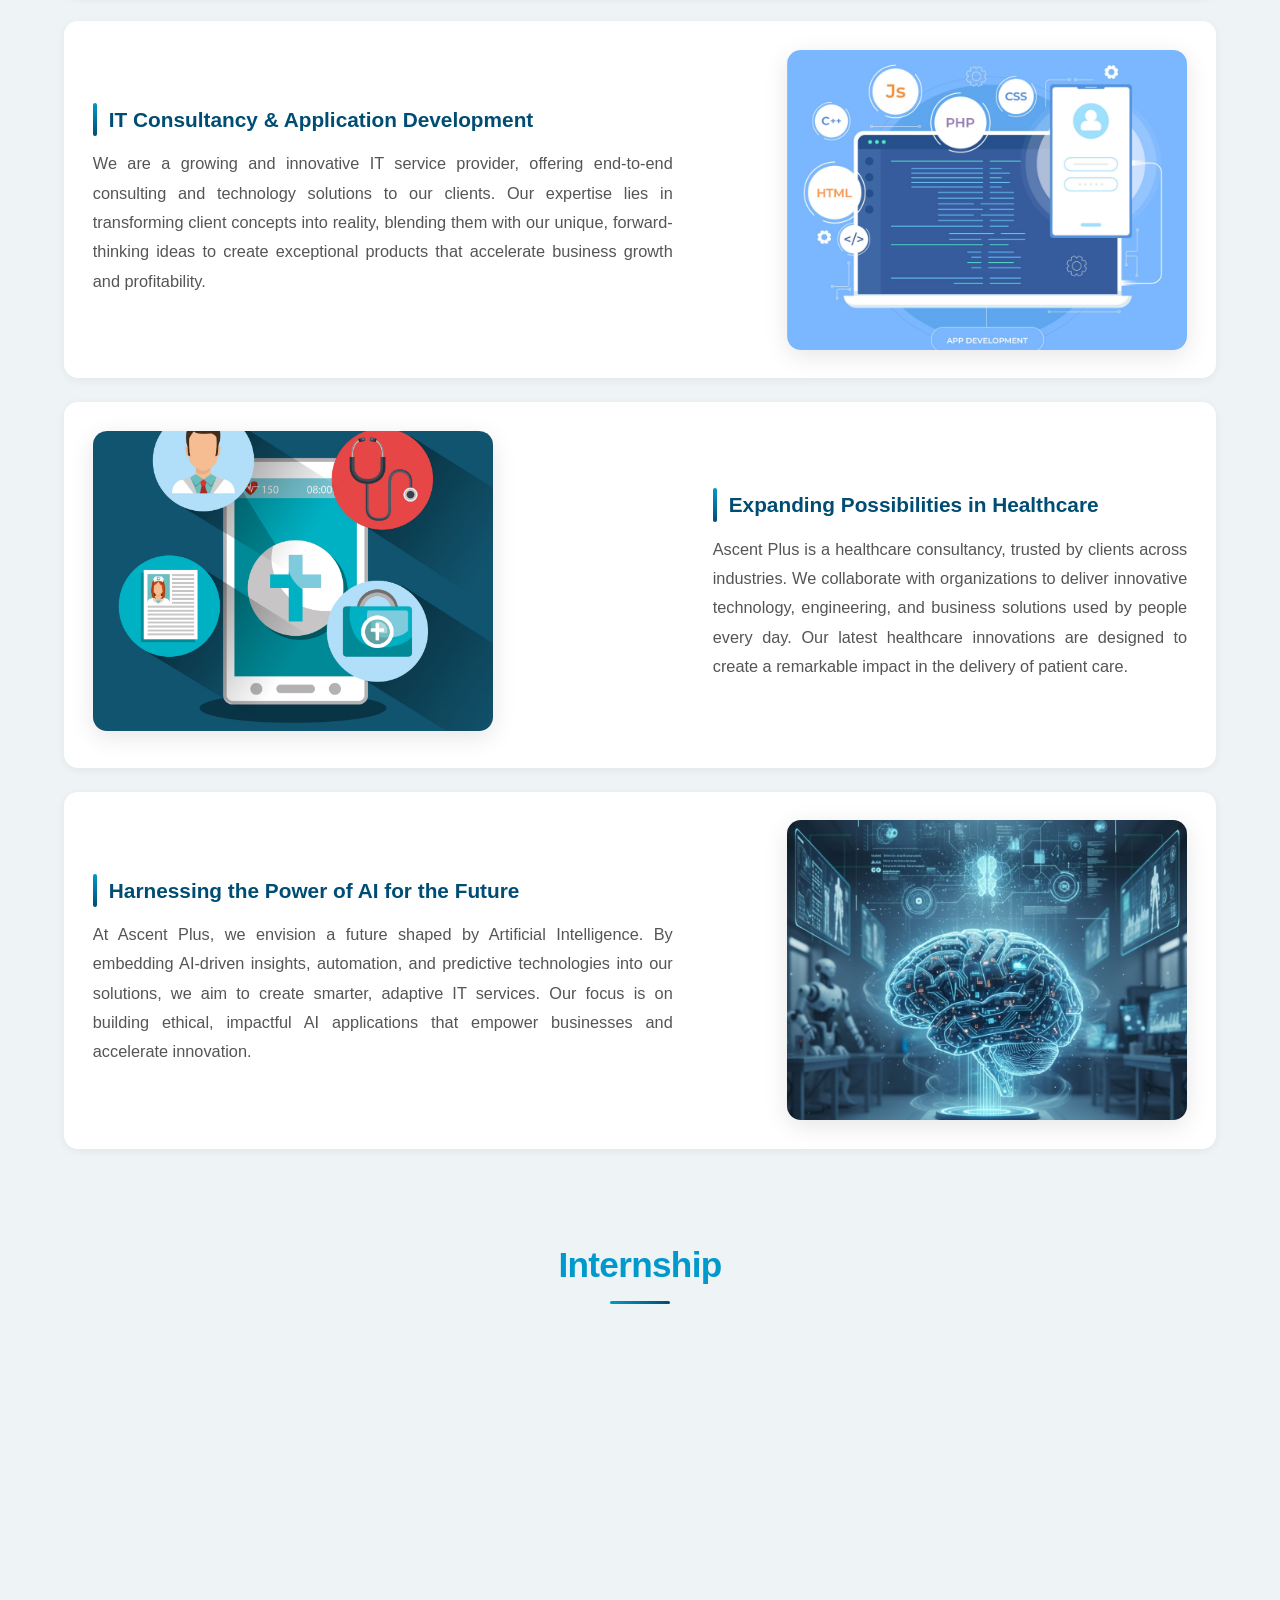
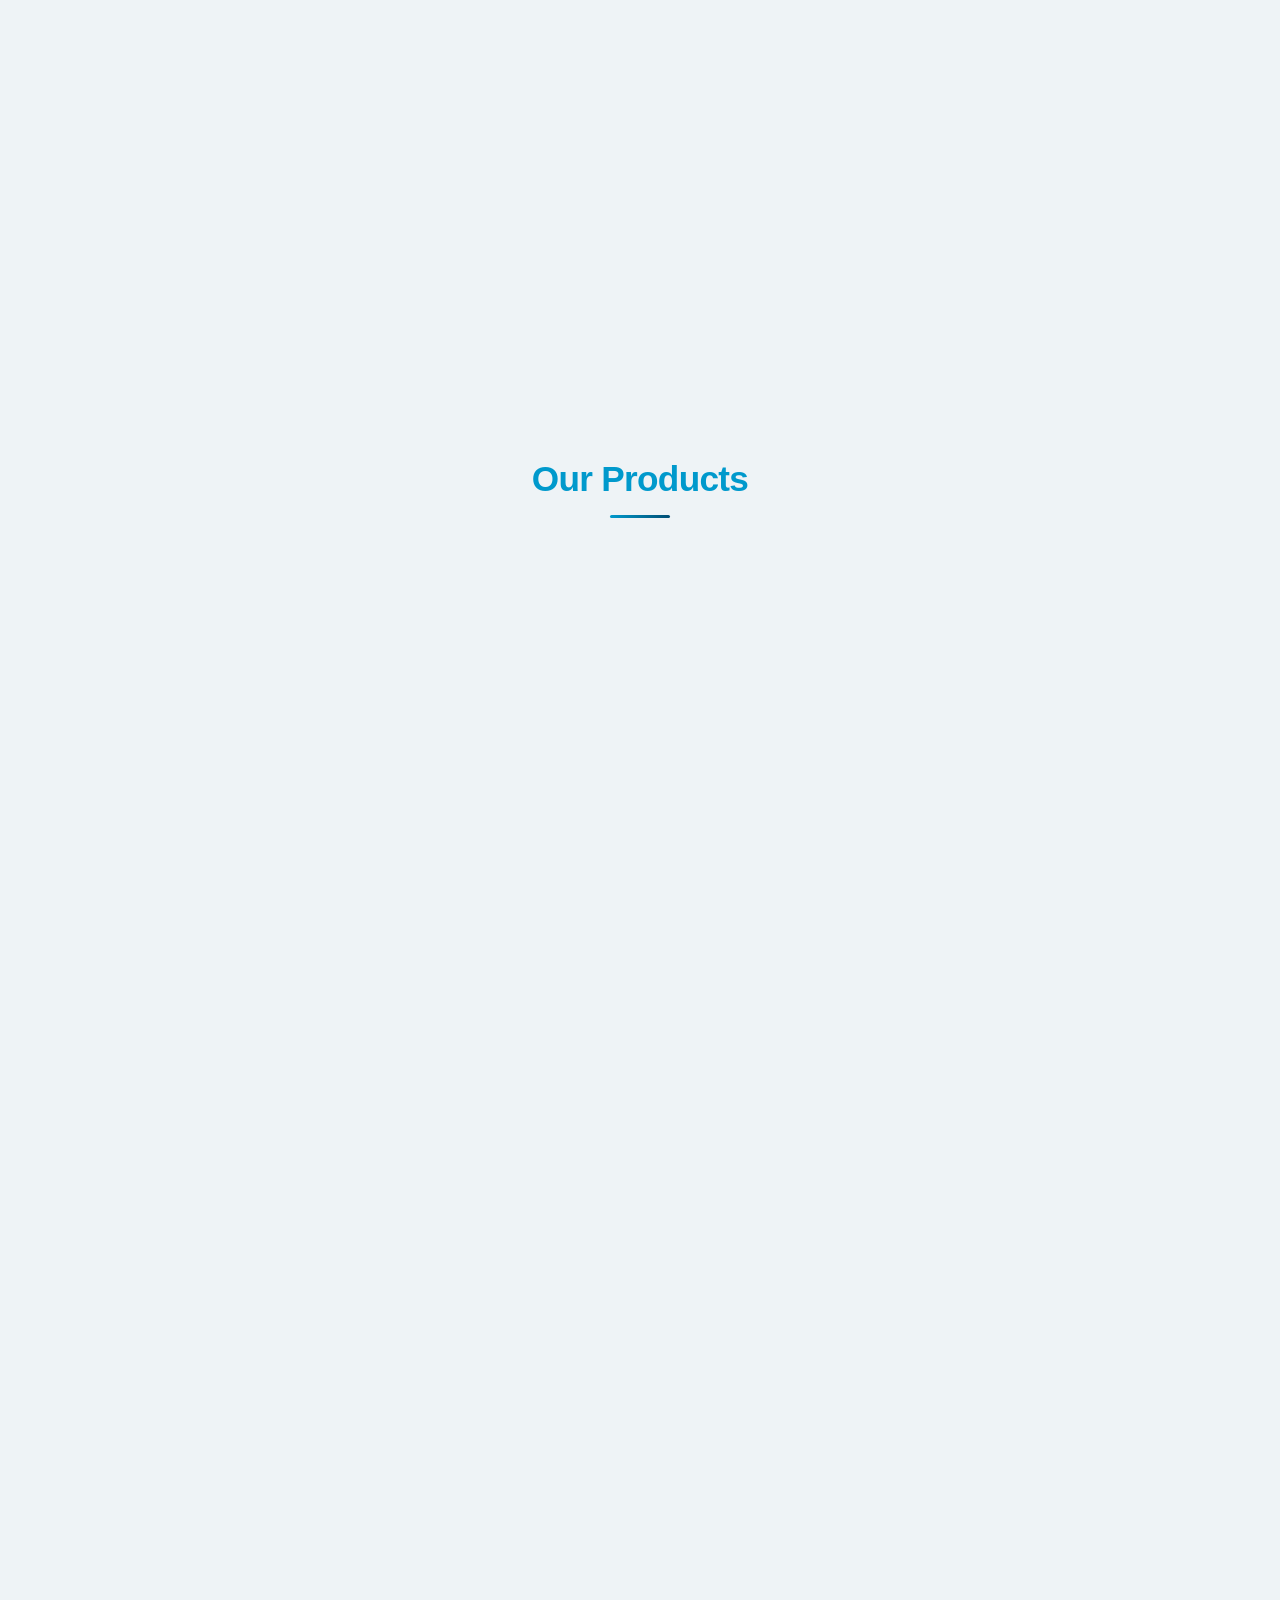
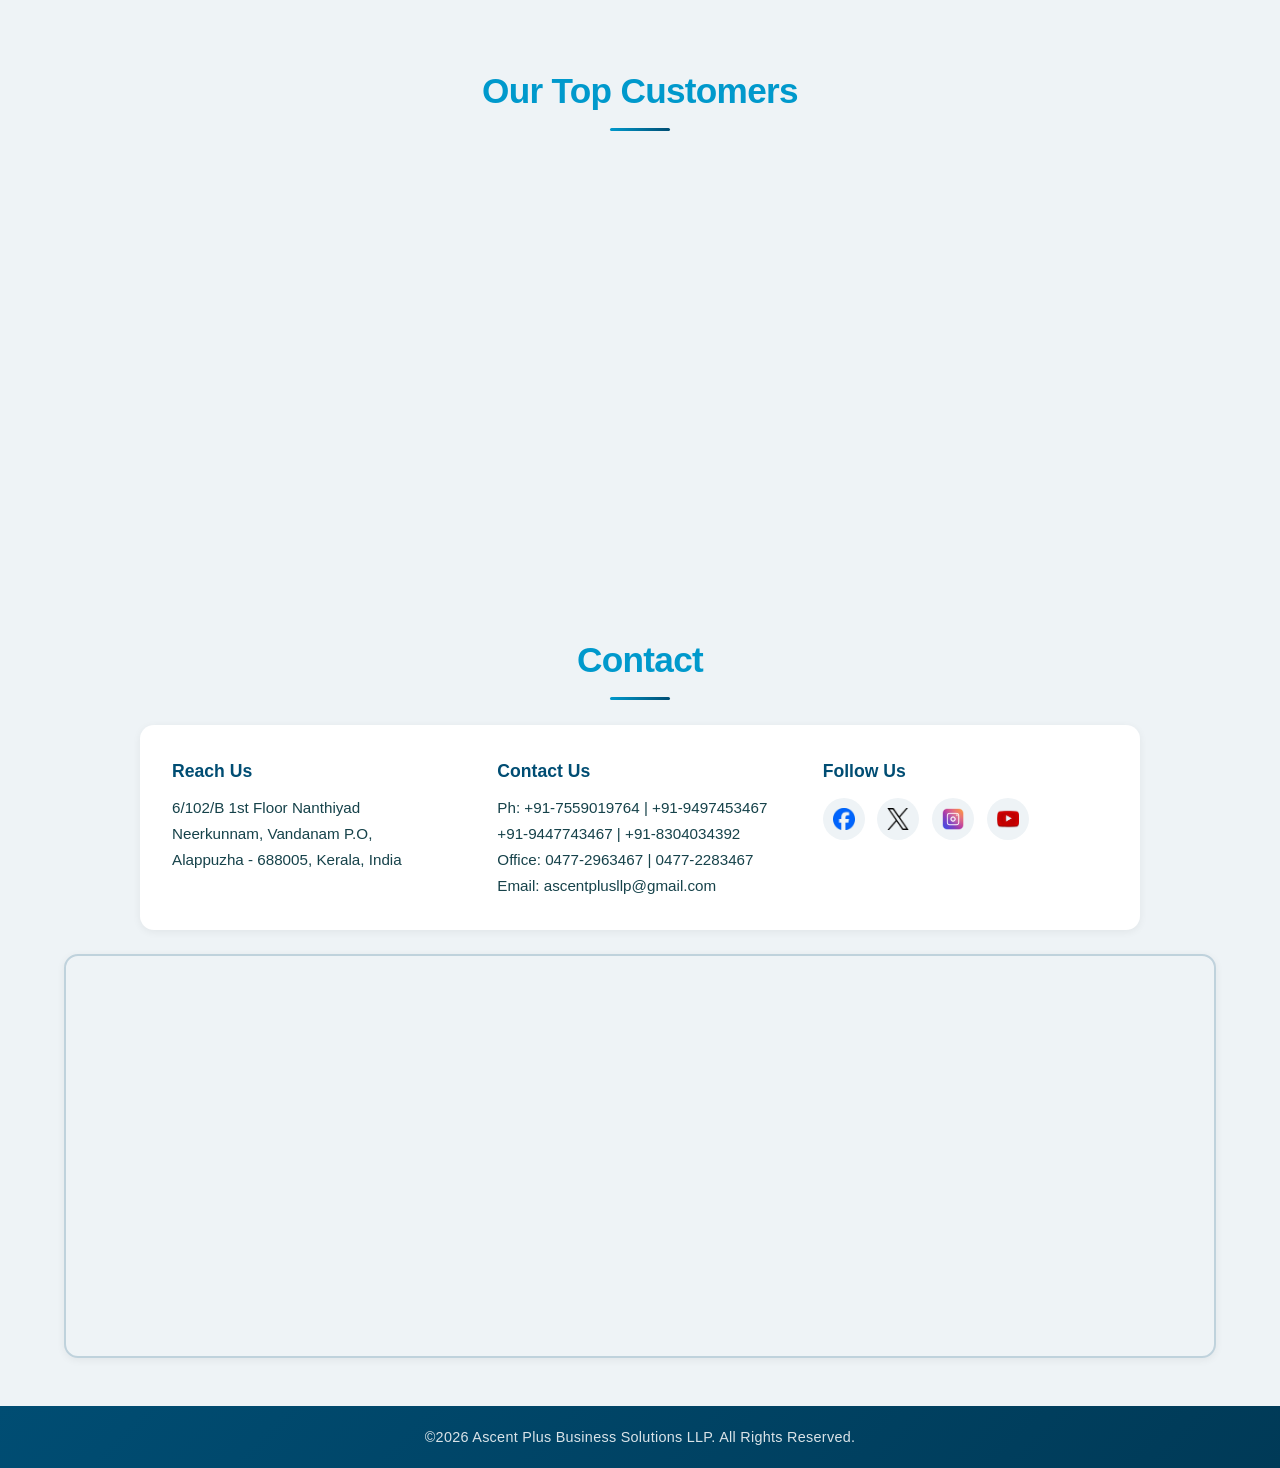
==== commit 096dc1b6: "Change in social media links" ====
--- a/index.html
+++ b/index.html
@@ -43,7 +43,8 @@
     "sameAs": [
       "https://www.facebook.com/AscentPlus/",
       "https://x.com/AscentPlus",
-      "https://www.youtube.com/channel/UC_zeBOGLfDLjRmx_AWylaQw"
+      "https://www.instagram.com/ascentplus/",
+      "https://www.youtube.com/@AscentPlusBusinessSolutionsLLP"
     ]
   }
   </script>
@@ -366,7 +367,9 @@
             aria-label="Facebook"><img src="images/fb_logo.png" alt="Facebook" loading="lazy" /></a>
           <a href="https://x.com/AscentPlus" target="_blank" rel="noopener noreferrer" aria-label="X"><img
               src="images/x_logo.png" alt="X" loading="lazy" /></a>
-          <a href="https://www.youtube.com/channel/UC_zeBOGLfDLjRmx_AWylaQw" target="_blank" rel="noopener noreferrer"
+          <a href="https://www.instagram.com/ascentplus/" target="_blank" rel="noopener noreferrer"
+            aria-label="Instagram"><img src="images/ig_logo.png" alt="Instagram" loading="lazy" /></a>
+          <a href="https://www.youtube.com/@AscentPlusBusinessSolutionsLLP" target="_blank" rel="noopener noreferrer"
             aria-label="YouTube"><img src="images/yt_logo.png" alt="YouTube" loading="lazy" /></a>
         </div>
       </div>
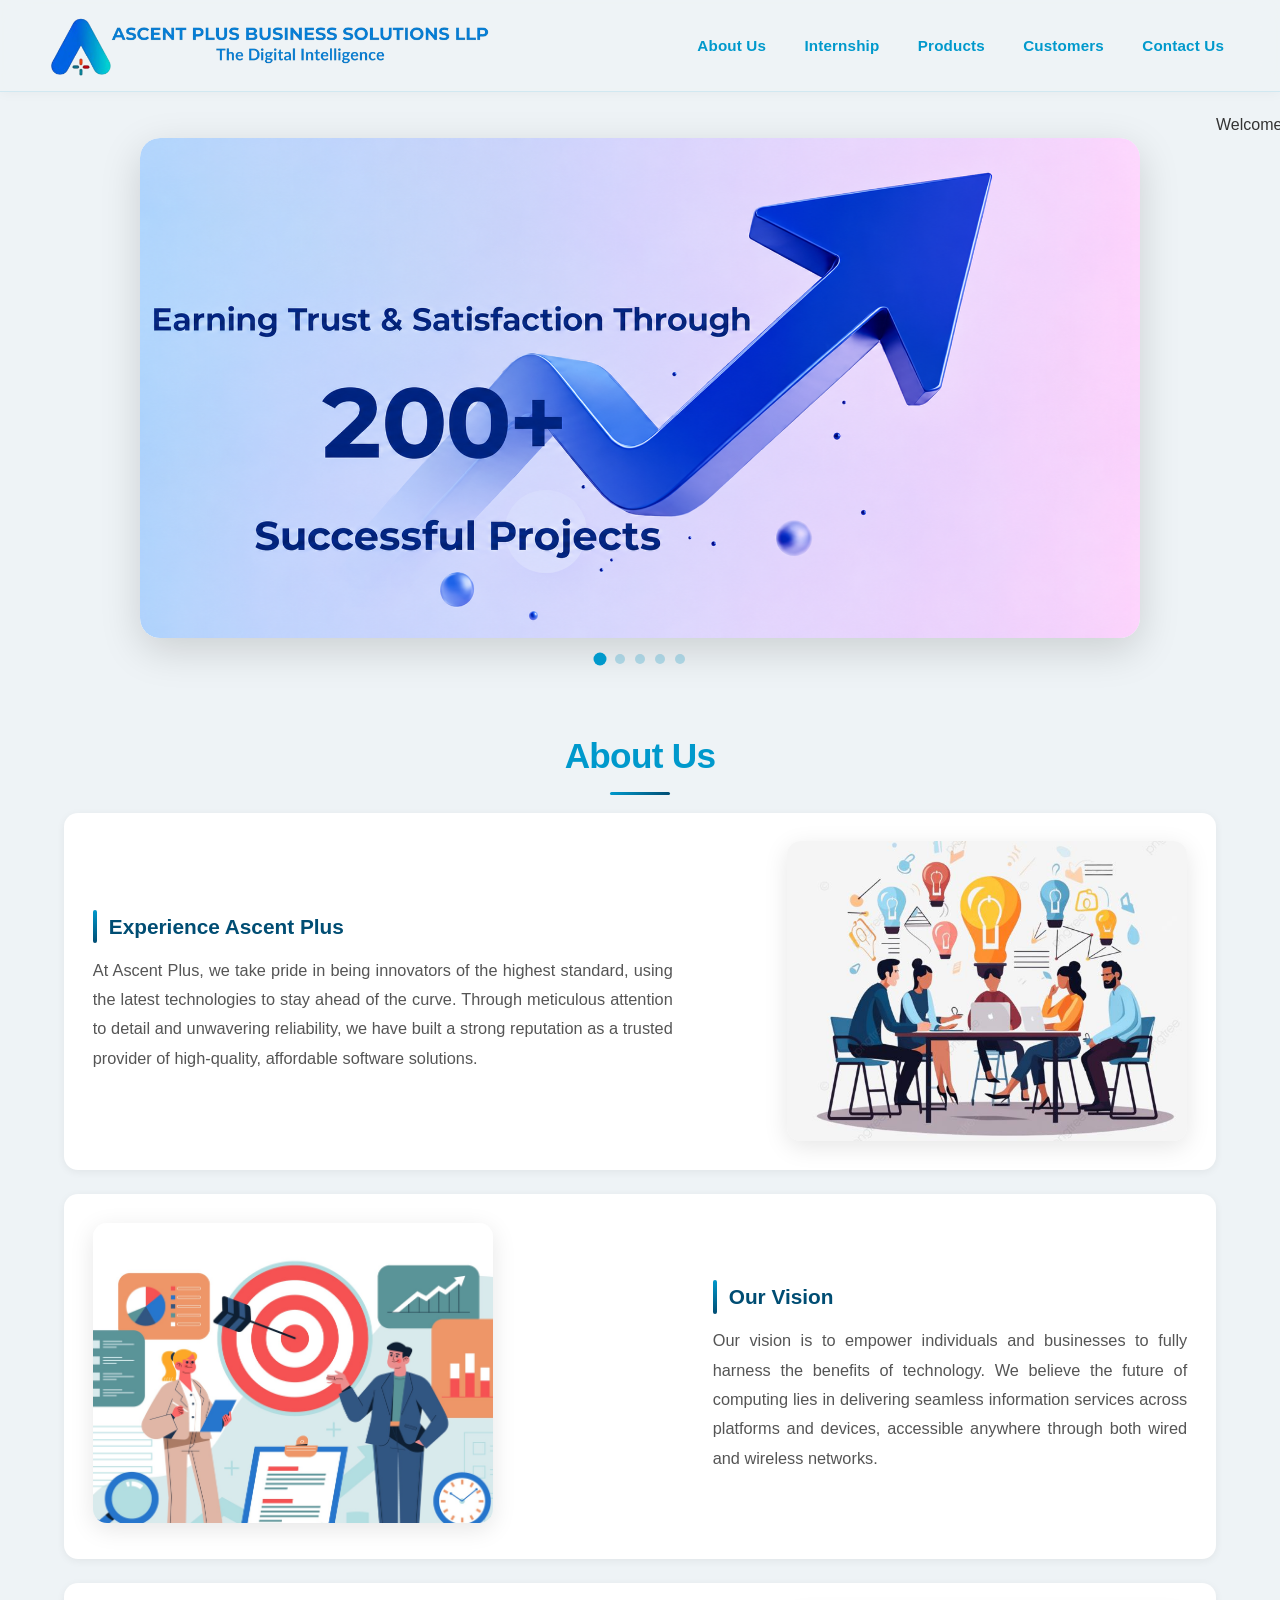
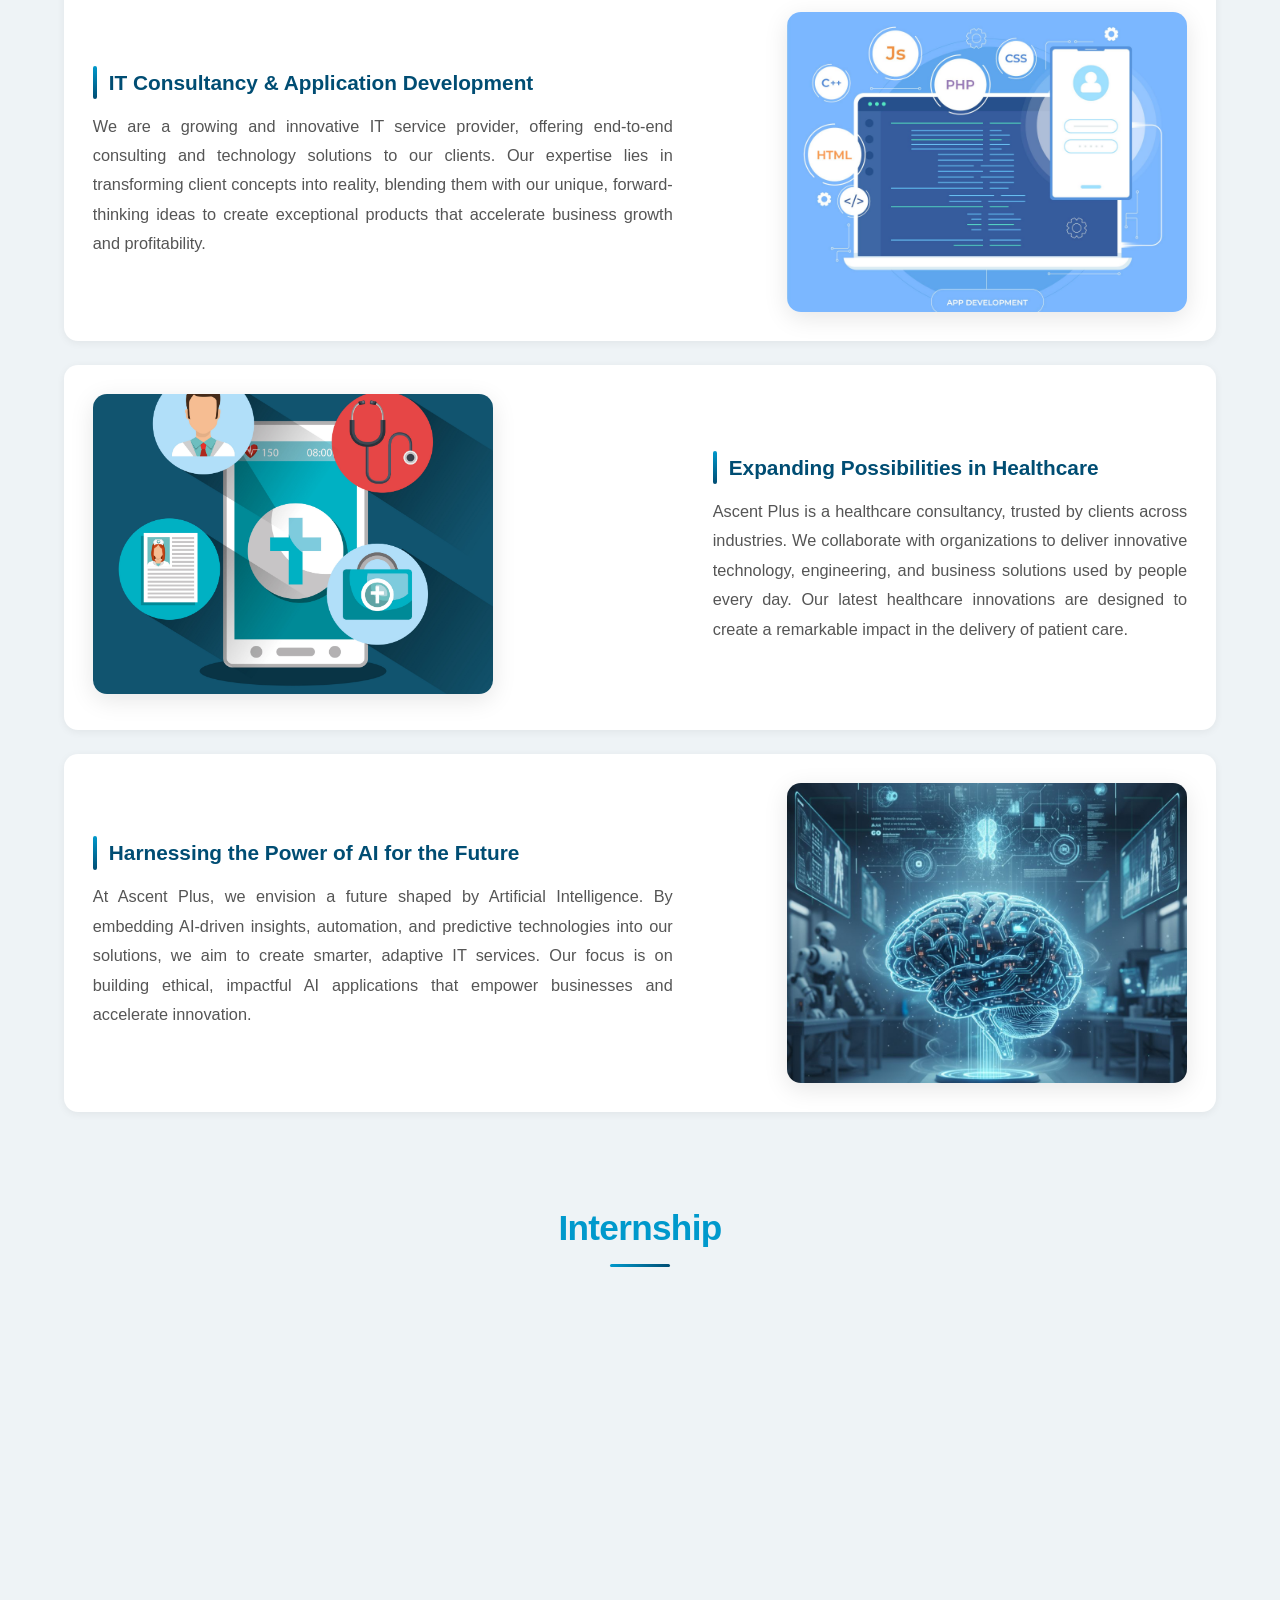
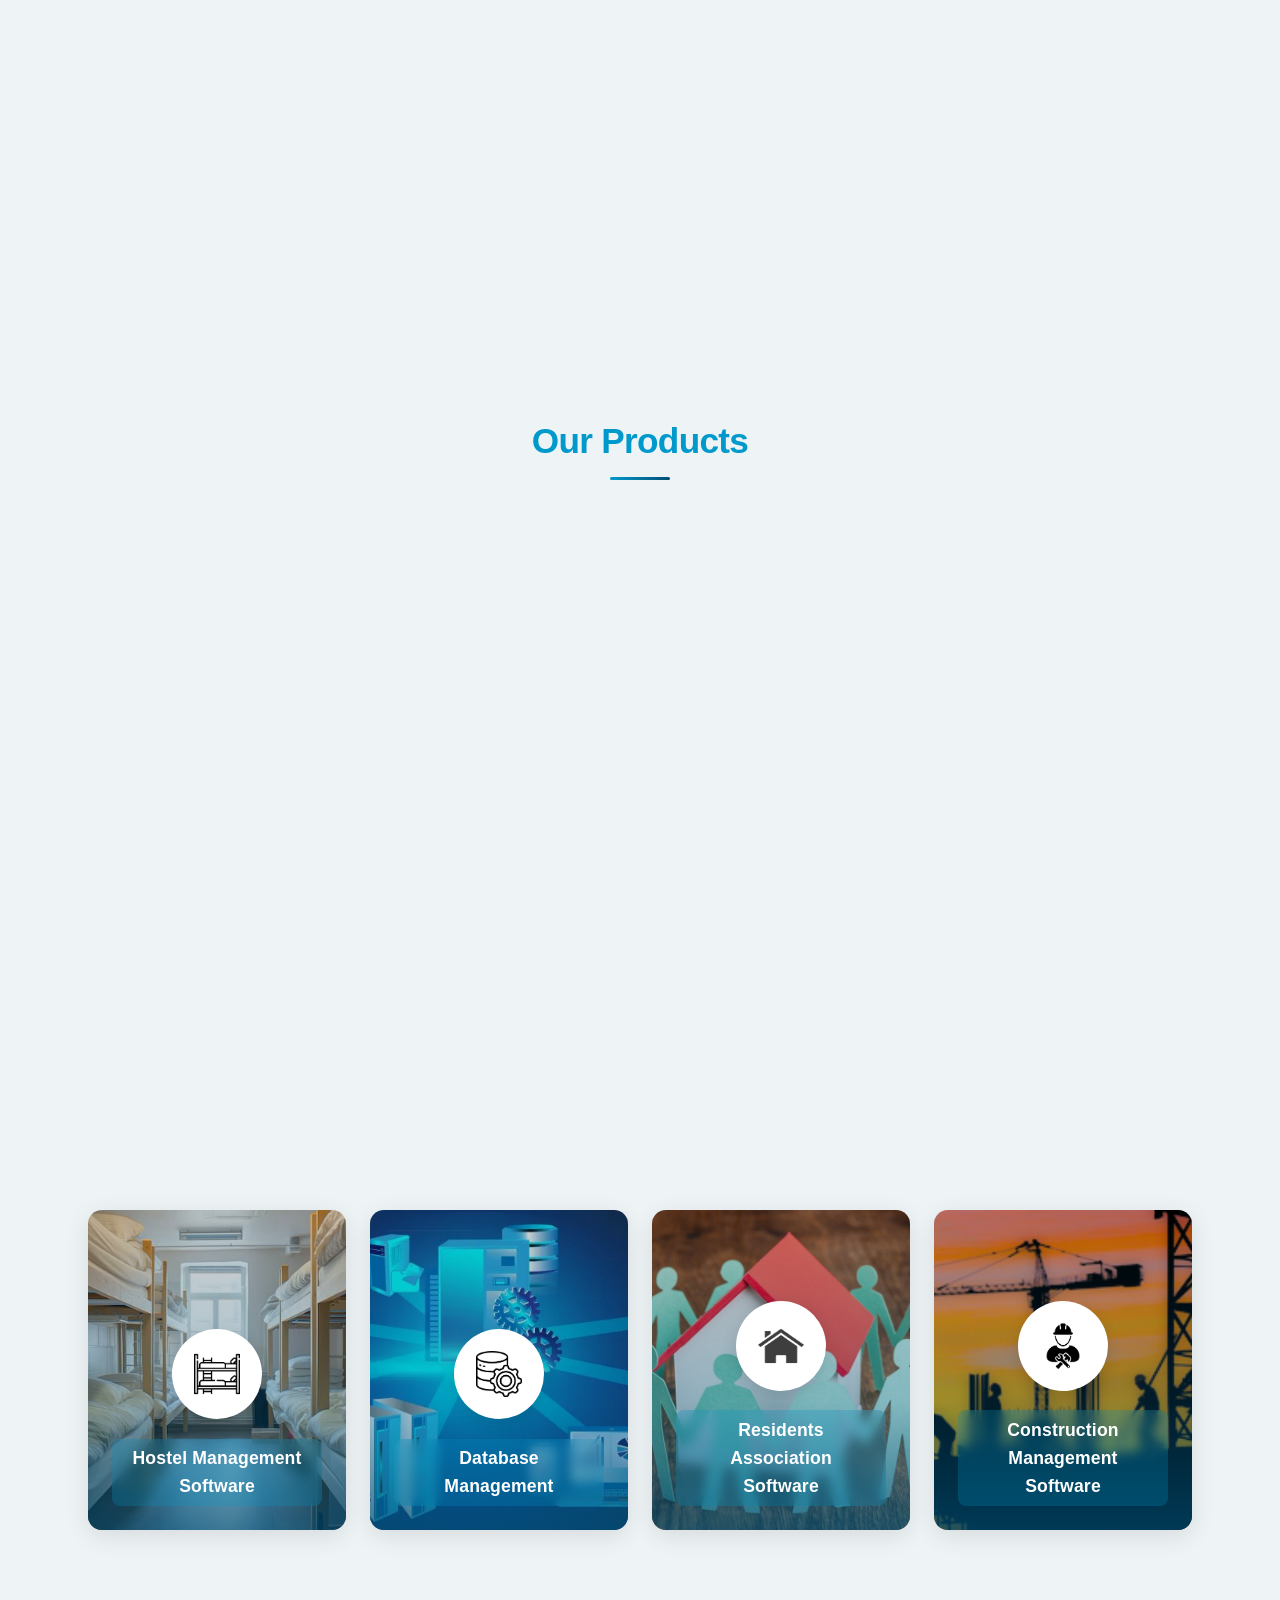
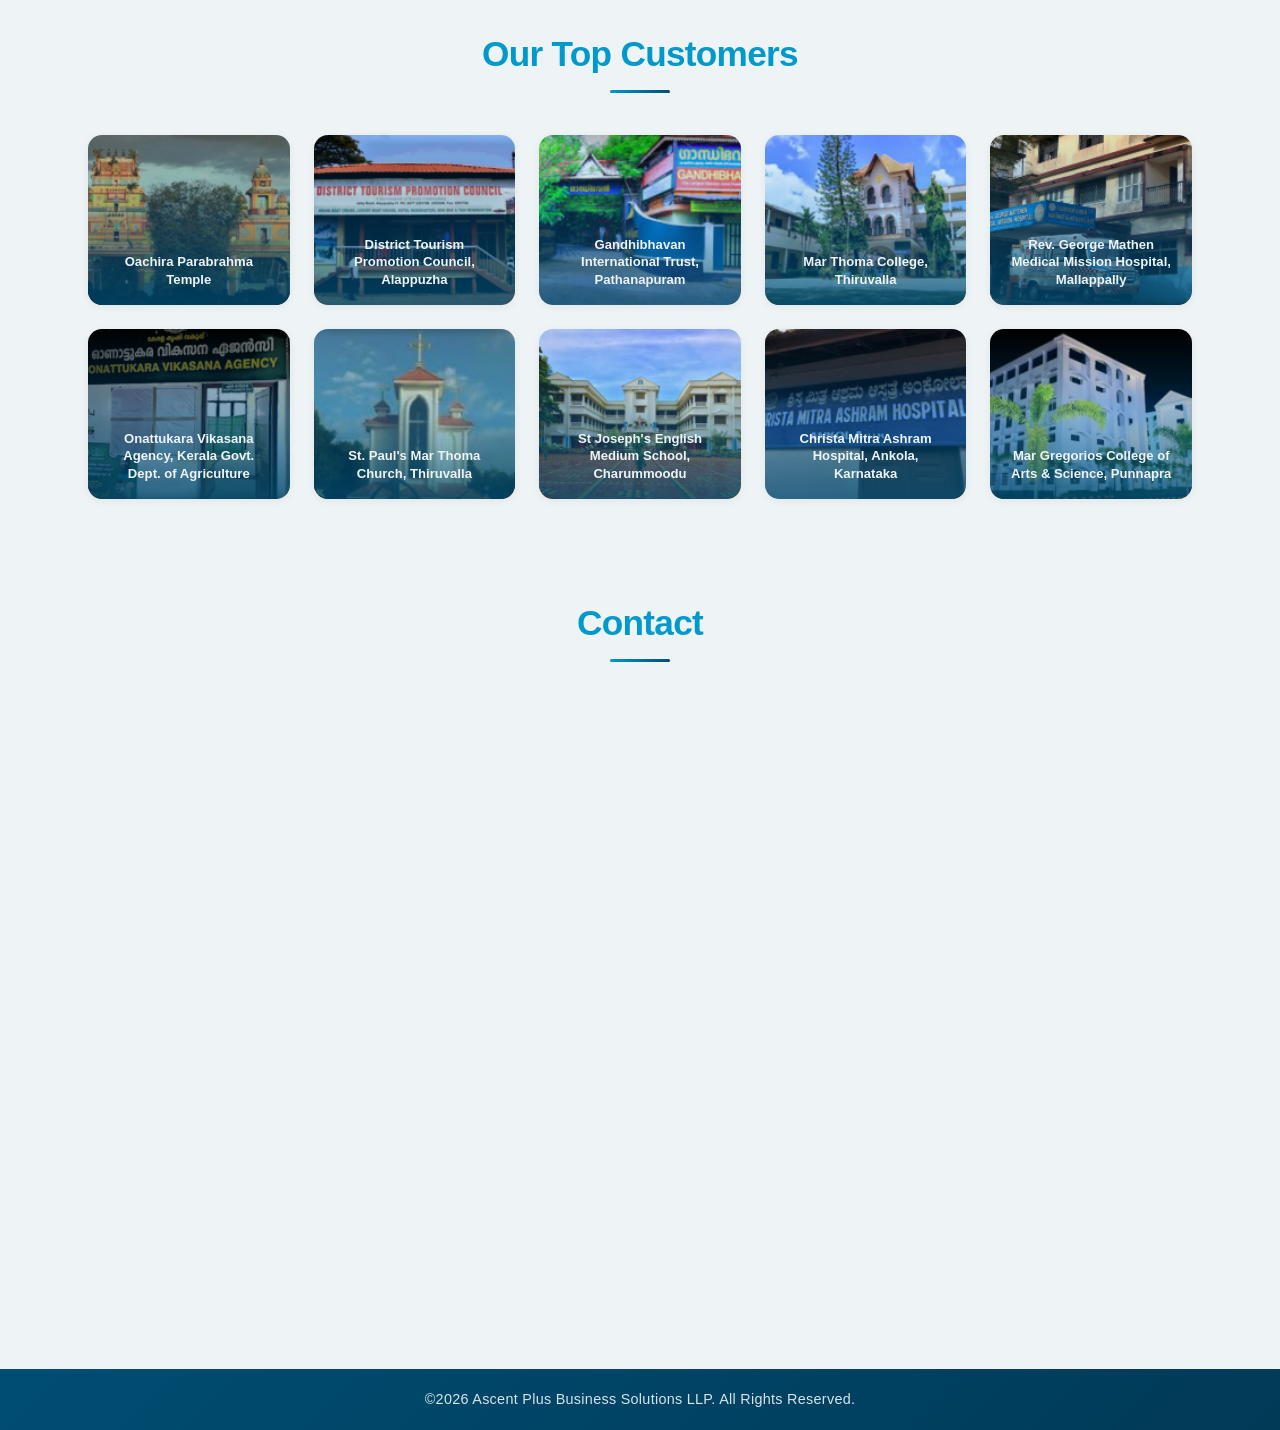
==== commit f3b3248b: "Ticker Content Change" ====
--- a/index.html
+++ b/index.html
@@ -81,13 +81,13 @@
   <!-- ========================= SLIDER ========================= -->
   <section id="home" aria-label="Home">
     <!-- Ticker -->
-    <a href="#internship" class="home-ticker" aria-label="Internship Opportunities">
+    <!-- <a href="#internship" class="home-ticker" aria-label="Internship Opportunities"> -->
       <div class="ticker-content">
-        Exciting Internship Opportunities Available! Apply Now!
+        Welcome to Ascent Plus Business Solutions LLP. Empowering Businesses Through Smart Software Solutions and Digital Innovation!
       </div>
     </a>
     <div class="slider" role="region" aria-live="polite" aria-label="Image carousel">
-      <div class="slide active"><img src="images/slider_img_1.jpg" alt="Ascent Plus showcase image 1" width="1920" height="600" fetchpriority="high" /></div>
+      <div class="slide active"><img src="images/slider_img_1.png" alt="Ascent Plus showcase image 1" width="1920" height="600" fetchpriority="high" /></div>
       <div class="slide"><img src="images/slider_img_2.jpg" alt="Ascent Plus showcase image 2" width="1920" height="600" loading="lazy" /></div>
       <div class="slide"><img src="images/slider_img_3.jpg" alt="Ascent Plus showcase image 3" width="1920" height="600" loading="lazy" /></div>
       <div class="slide"><img src="images/slider_img_4.jpg" alt="Ascent Plus showcase image 4" width="1920" height="600" loading="lazy" /></div>
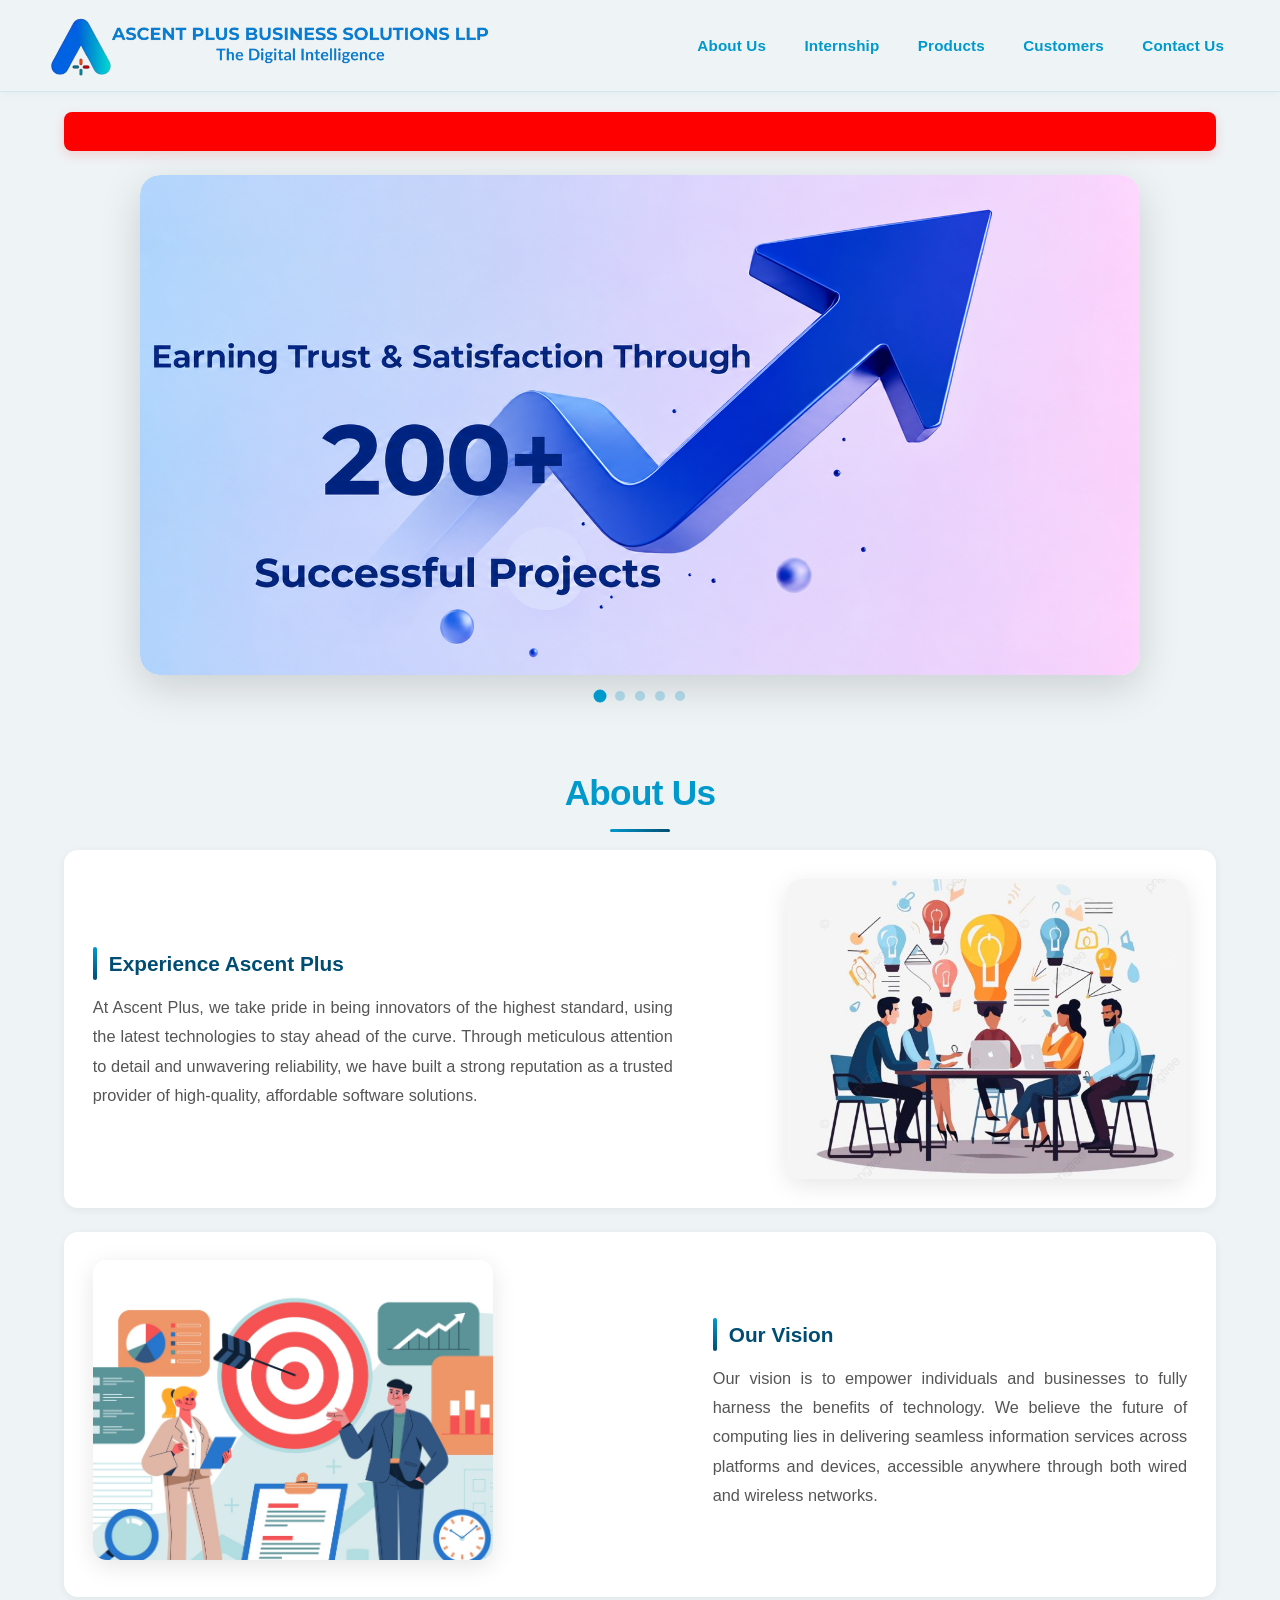
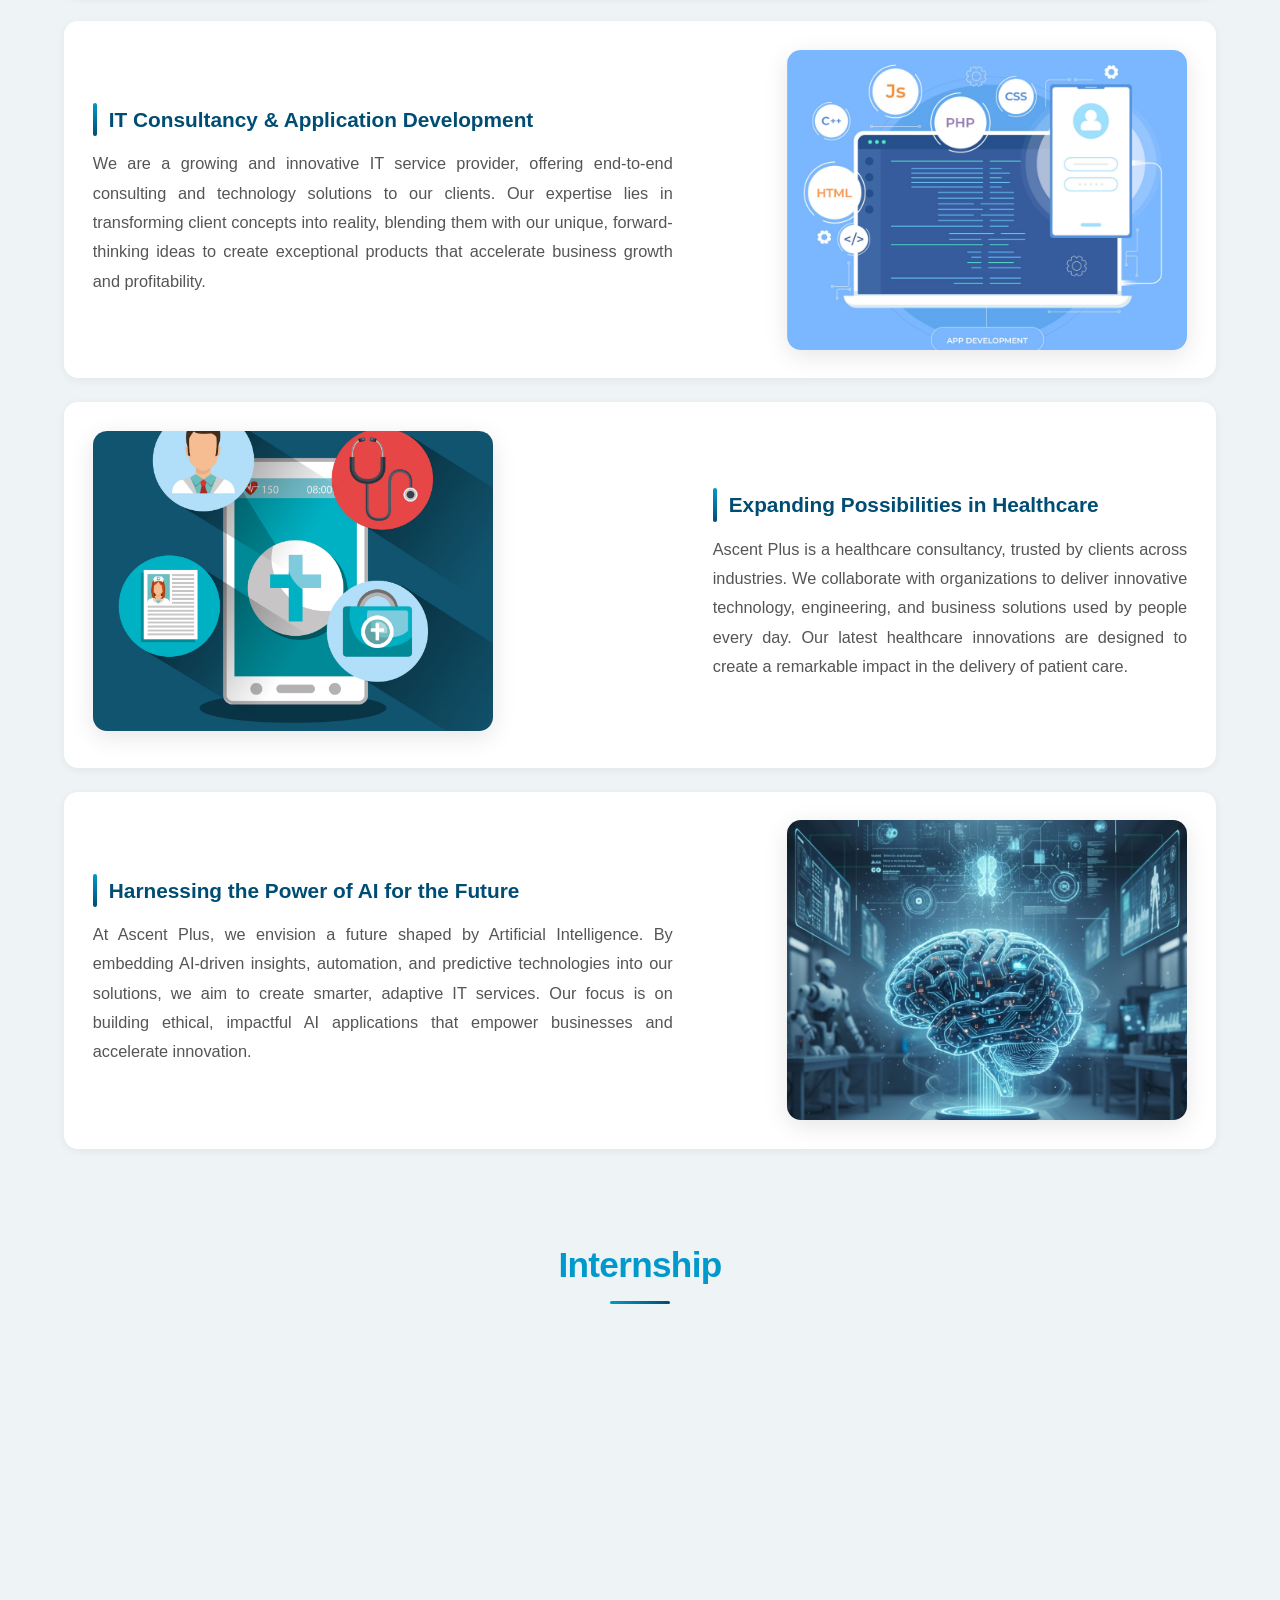
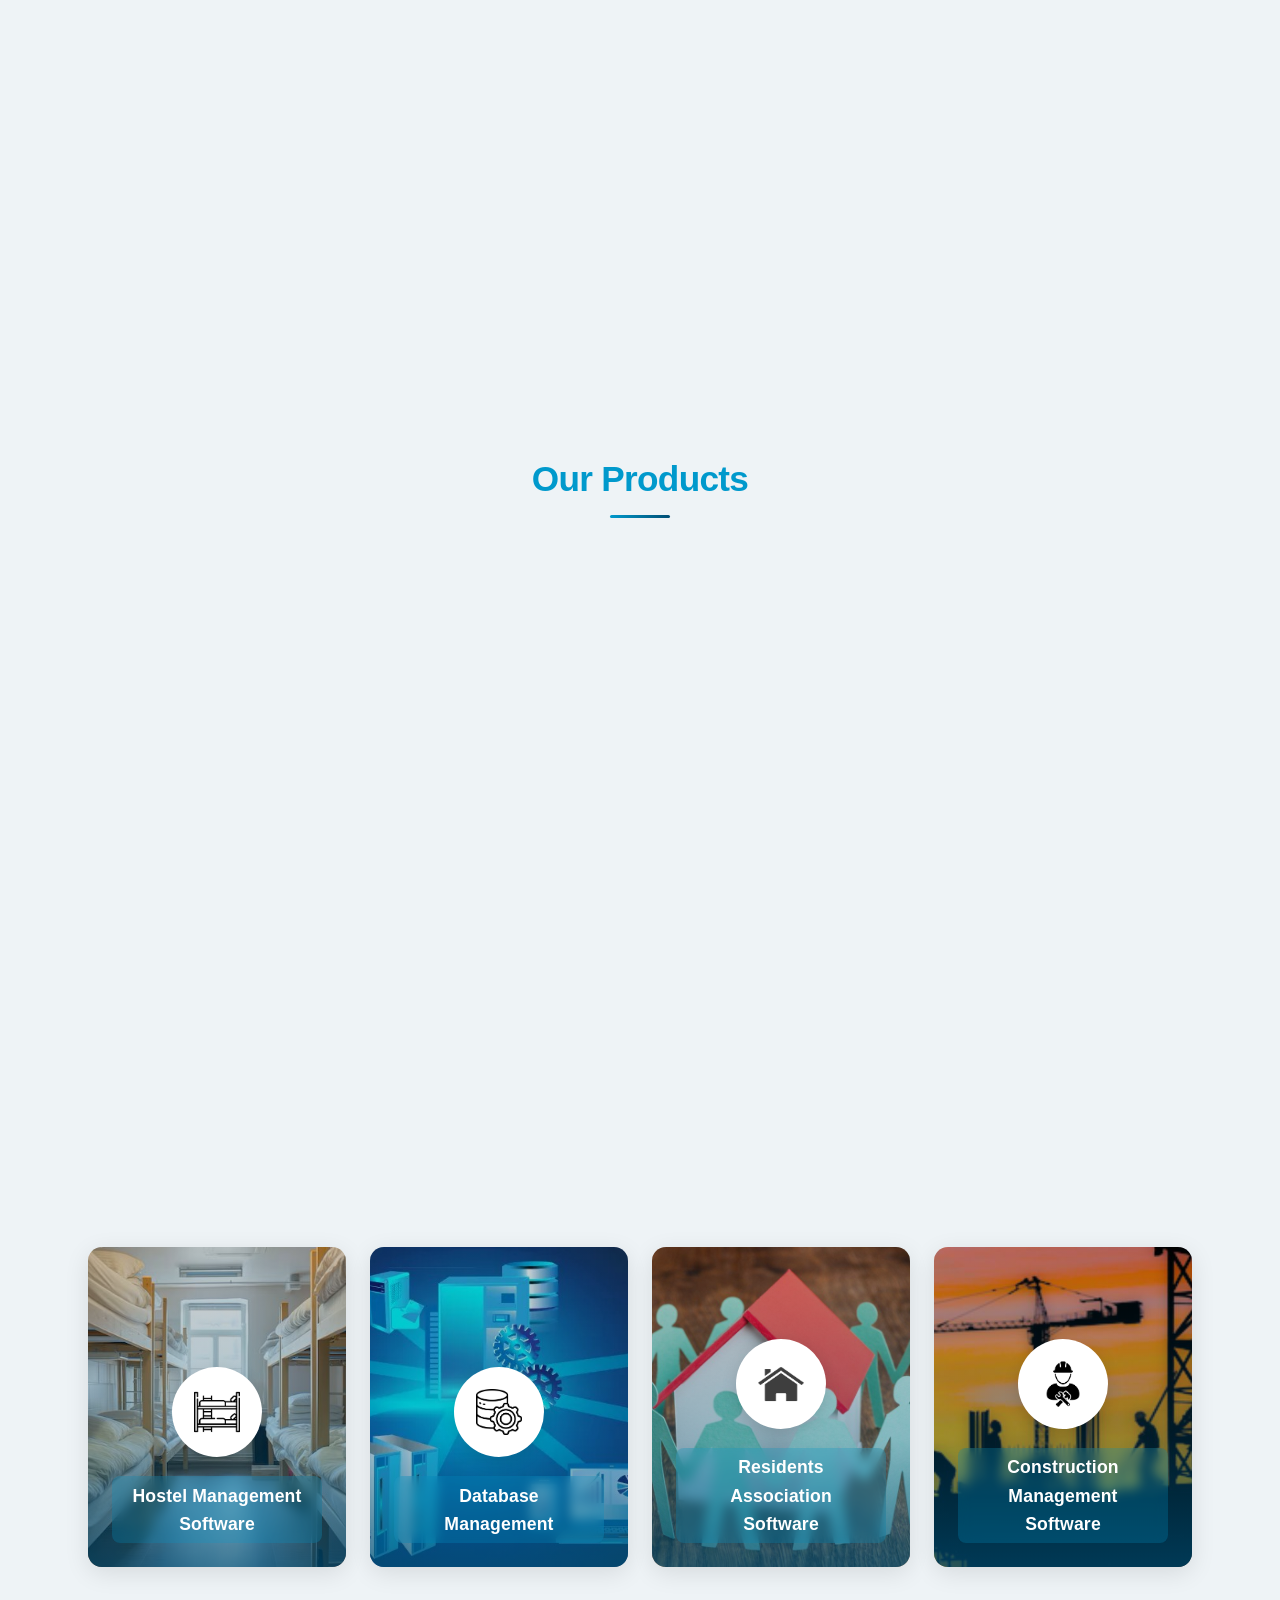
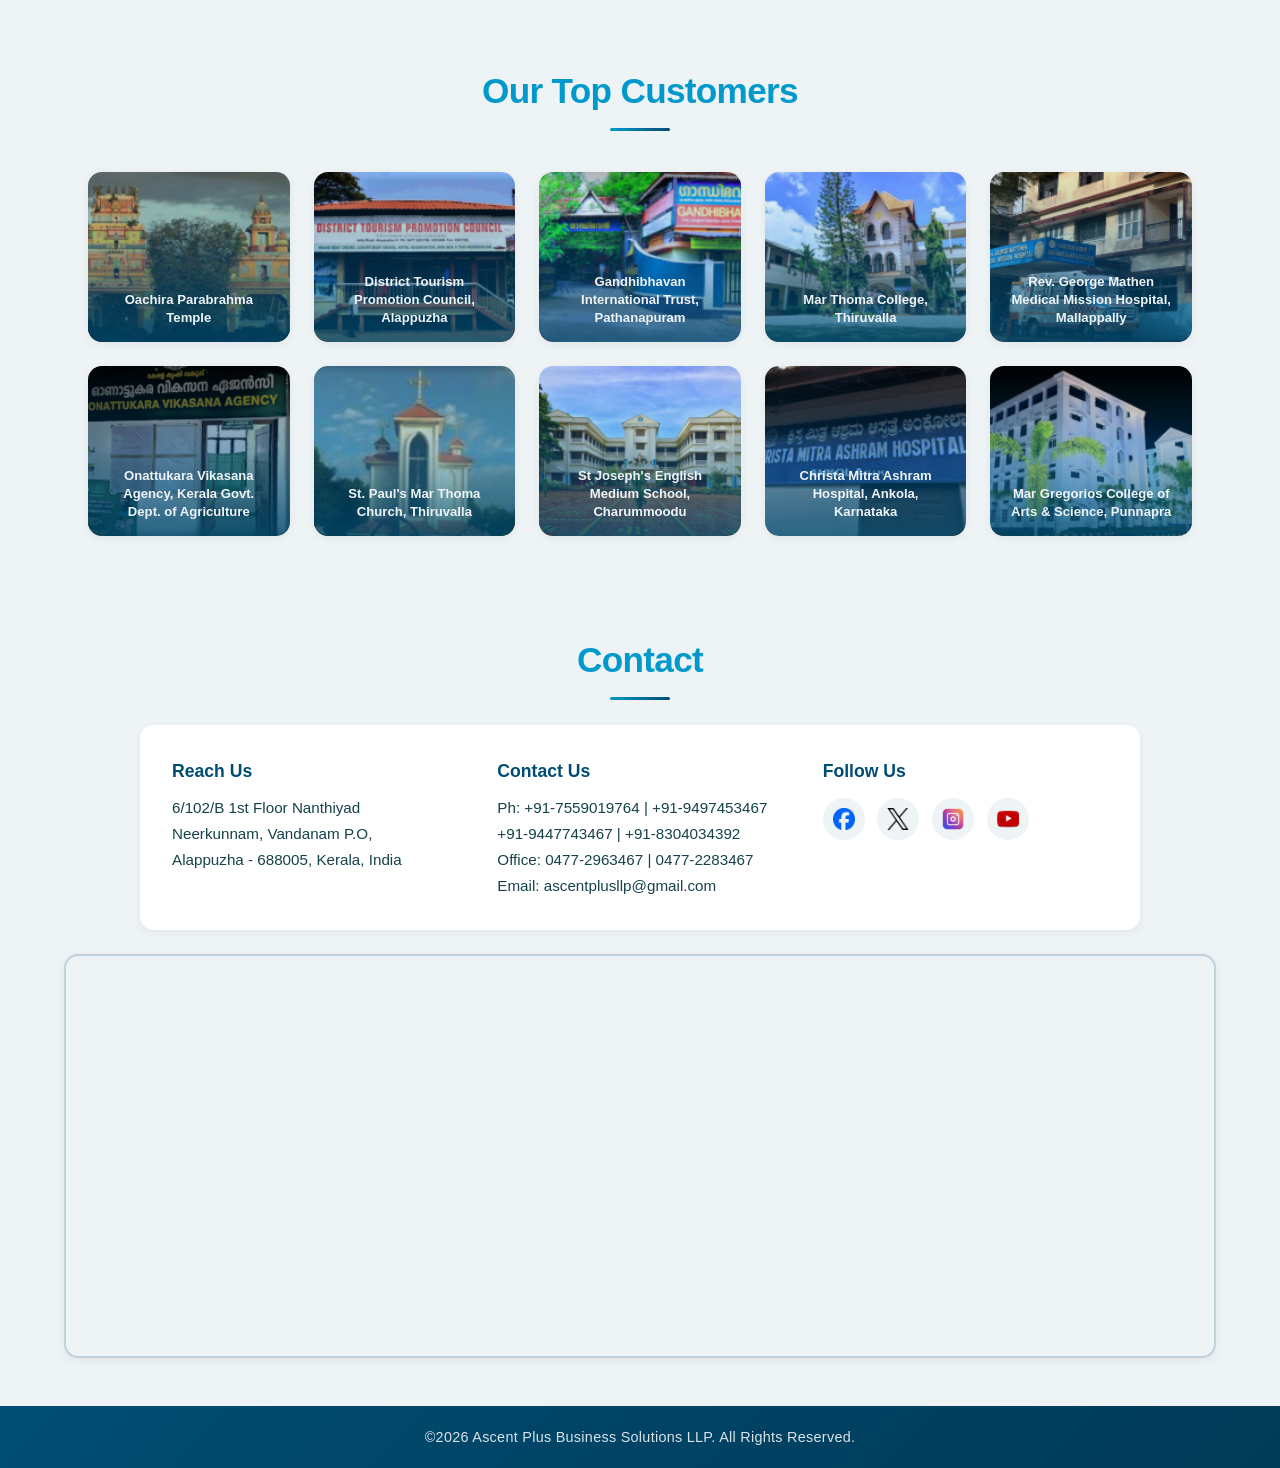
==== commit 5f303b95: "Ticker Content Change" ====
--- a/index.html
+++ b/index.html
@@ -81,7 +81,7 @@
   <!-- ========================= SLIDER ========================= -->
   <section id="home" aria-label="Home">
     <!-- Ticker -->
-    <!-- <a href="#internship" class="home-ticker" aria-label="Internship Opportunities"> -->
+    <a href="#home" class="home-ticker" aria-label="Internship Opportunities">
       <div class="ticker-content">
         Welcome to Ascent Plus Business Solutions LLP. Empowering Businesses Through Smart Software Solutions and Digital Innovation!
       </div>
